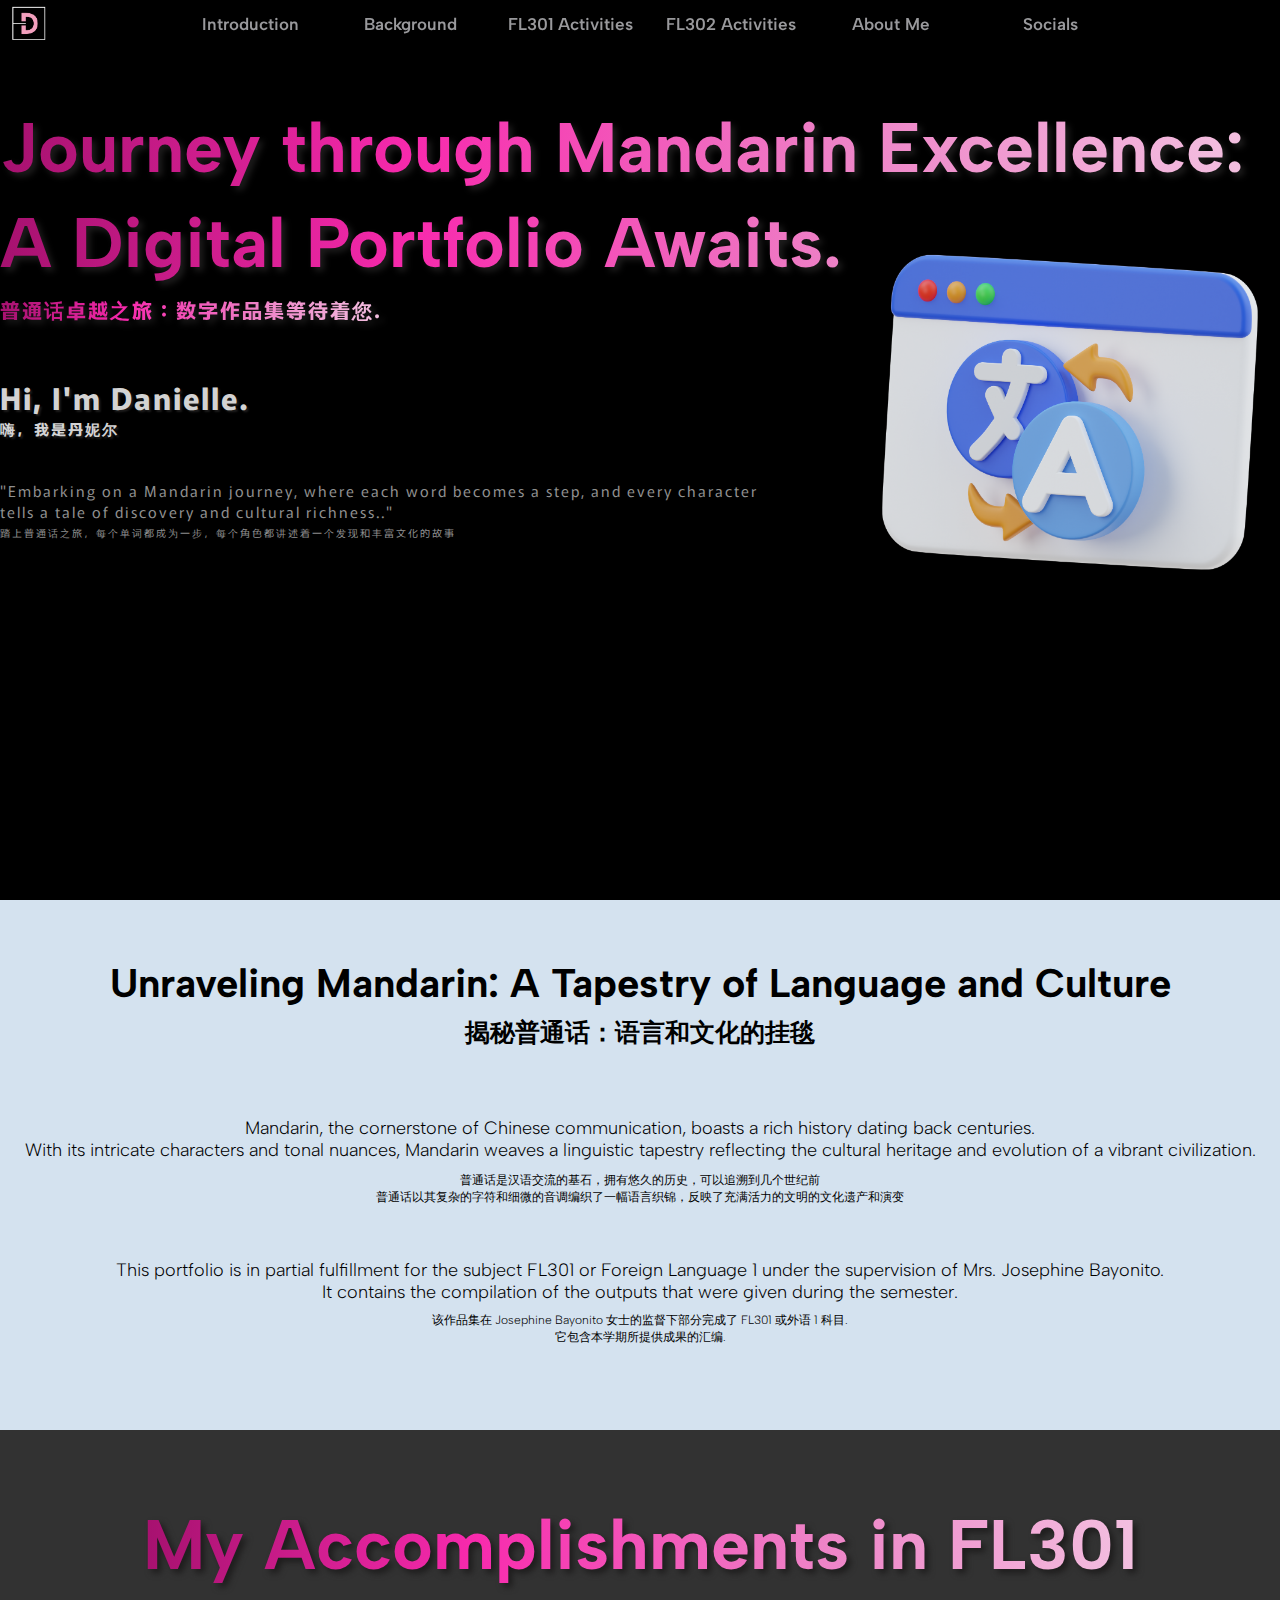
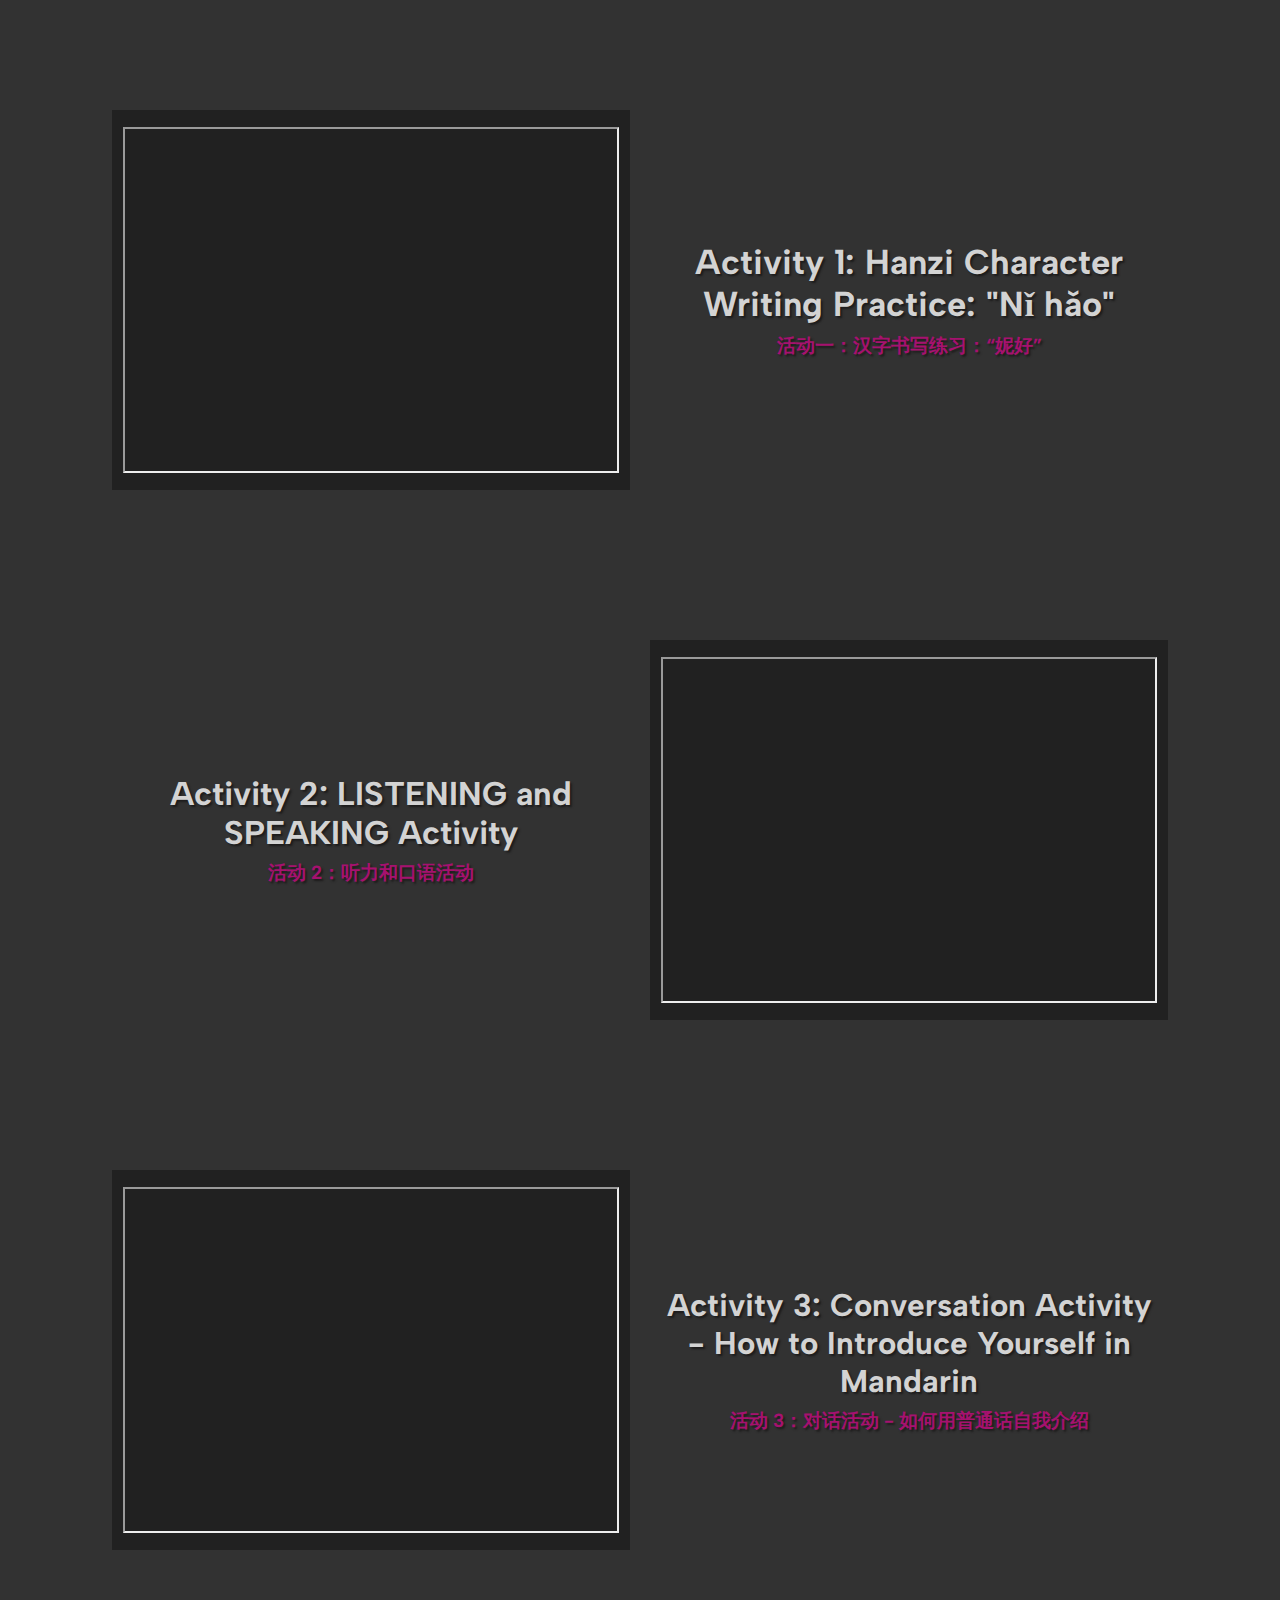
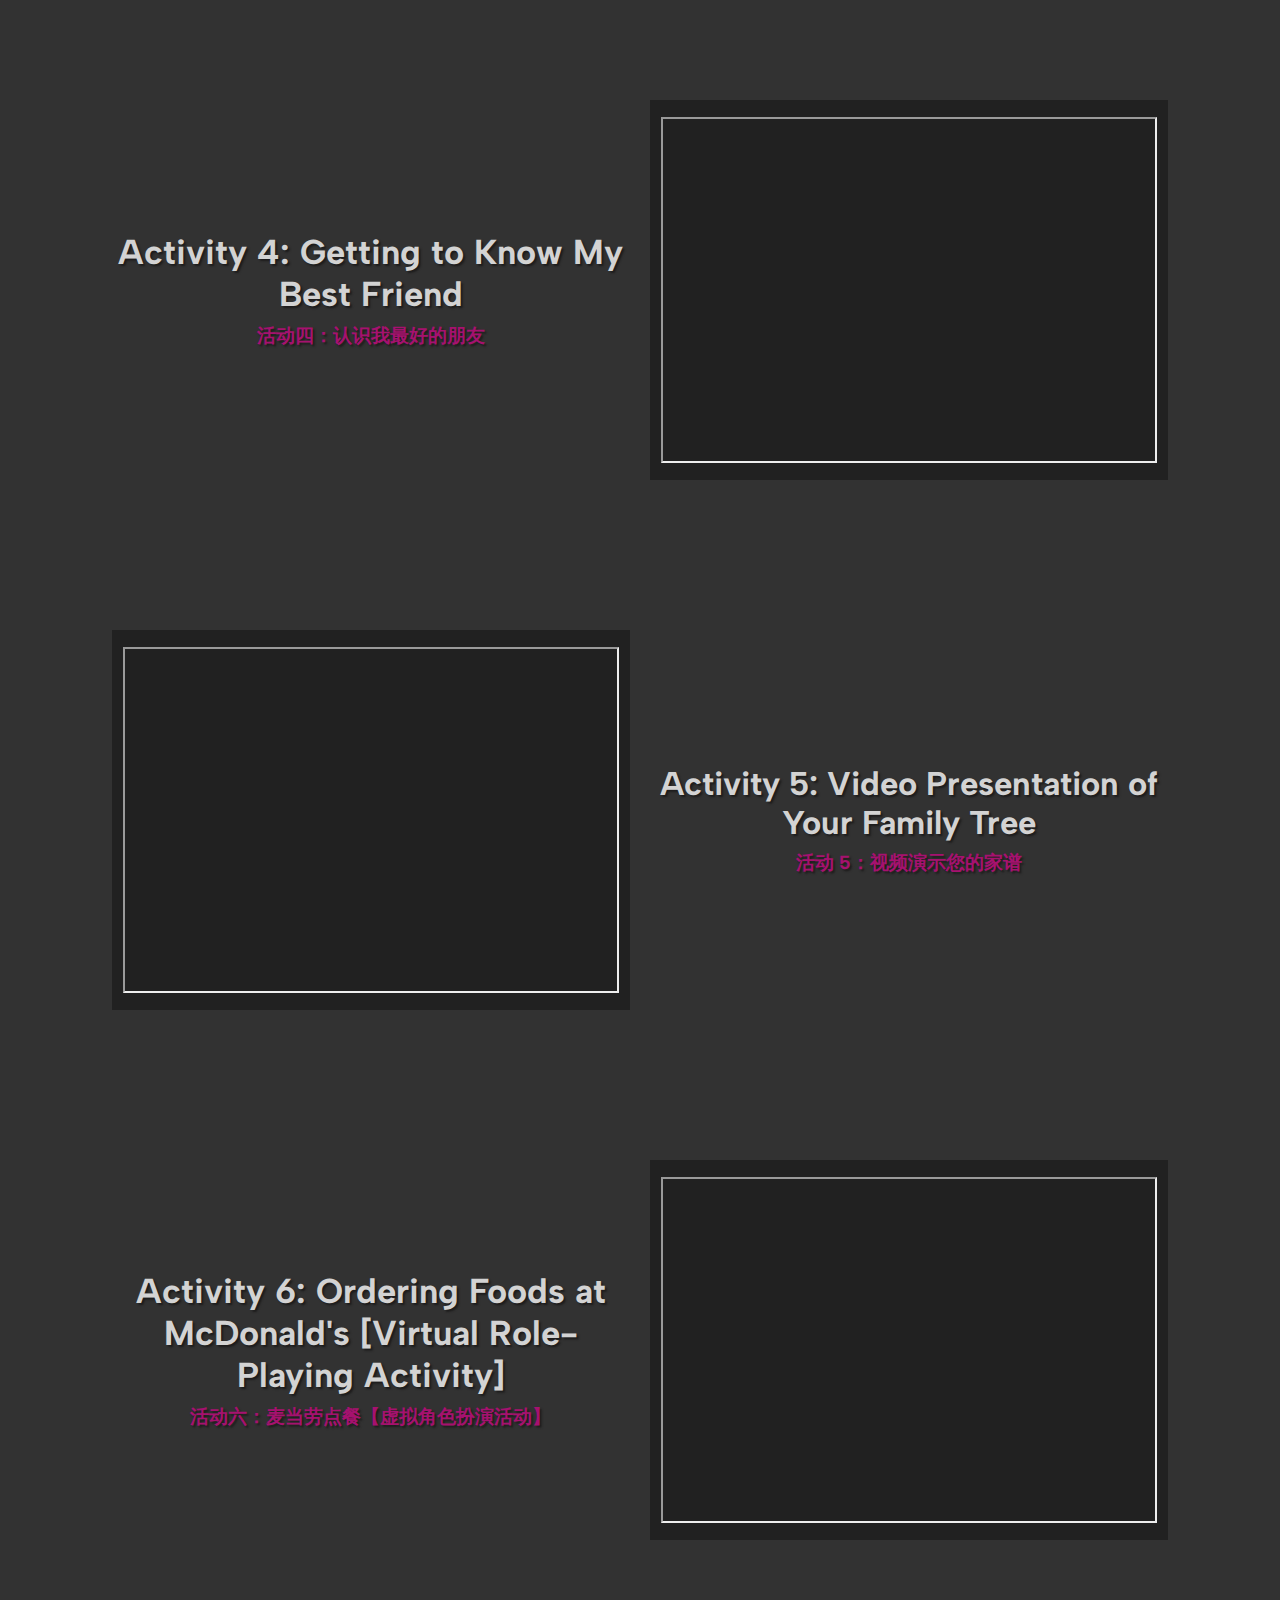
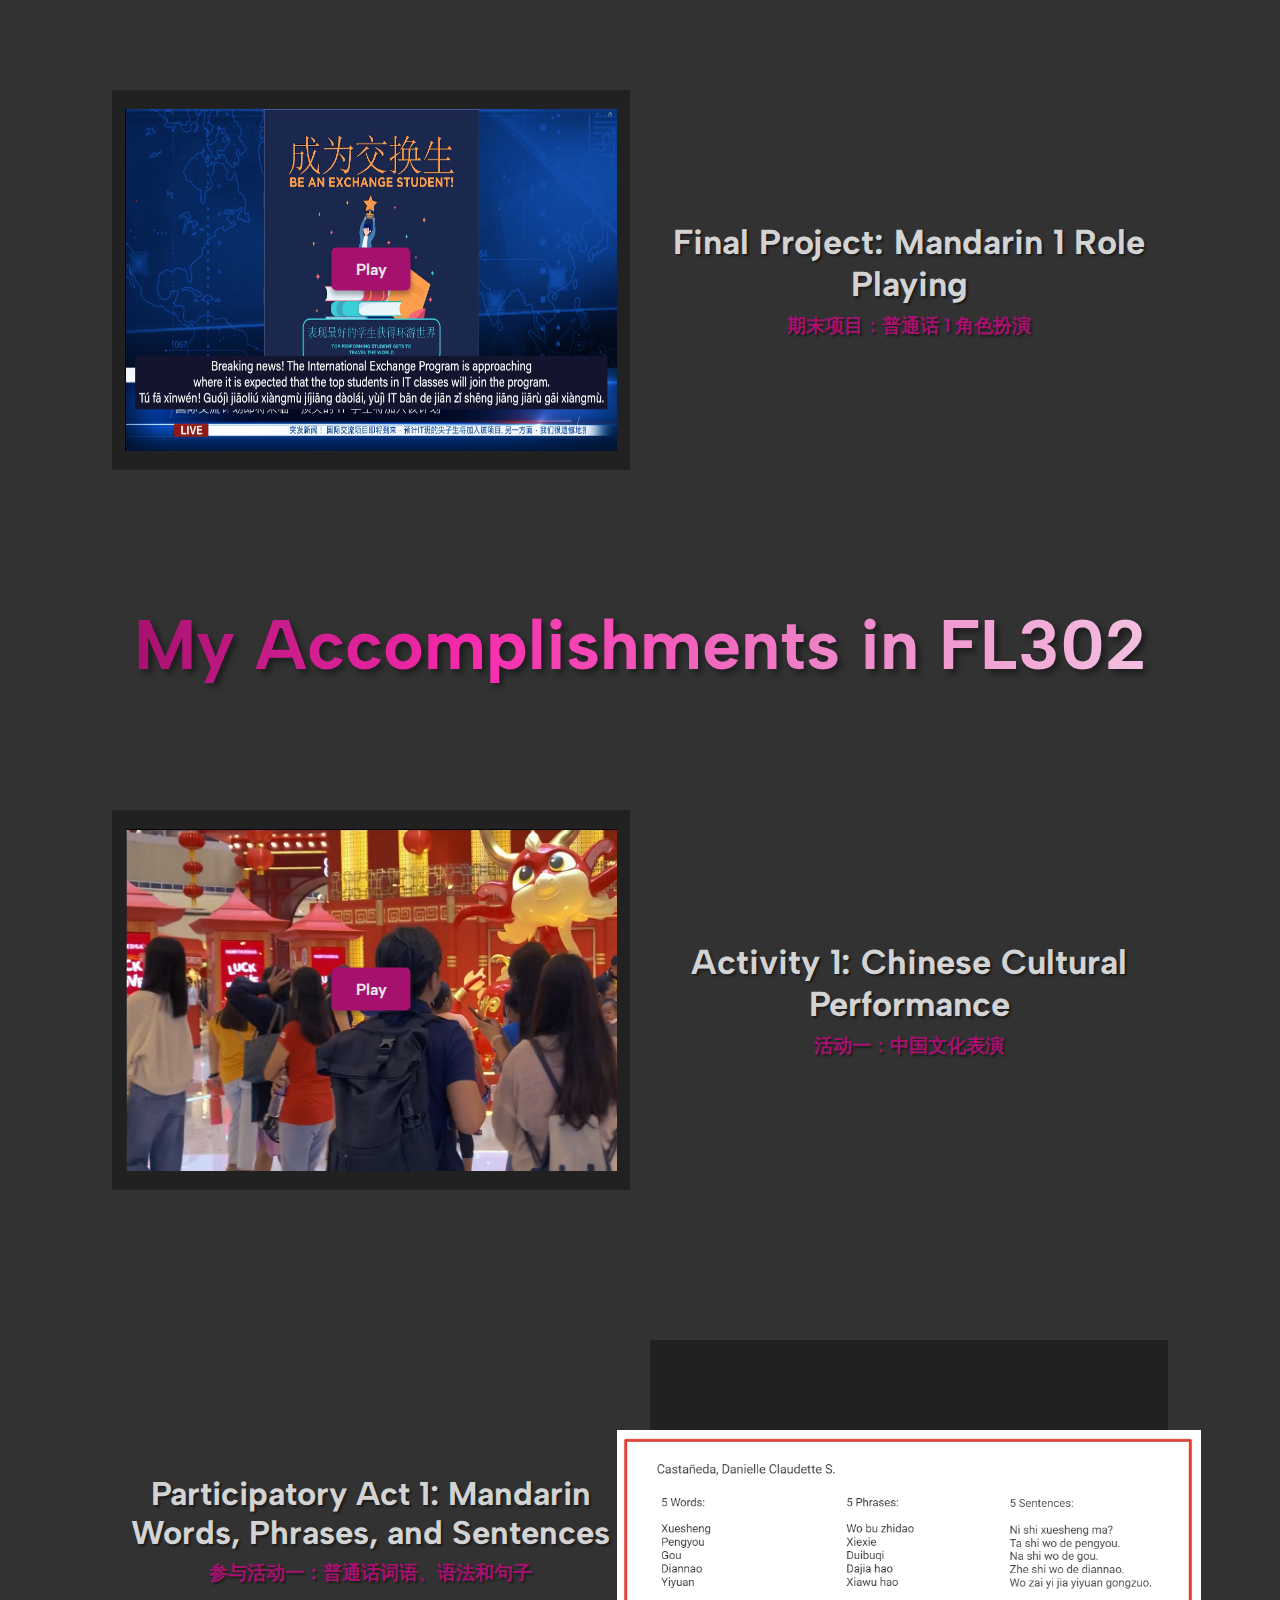
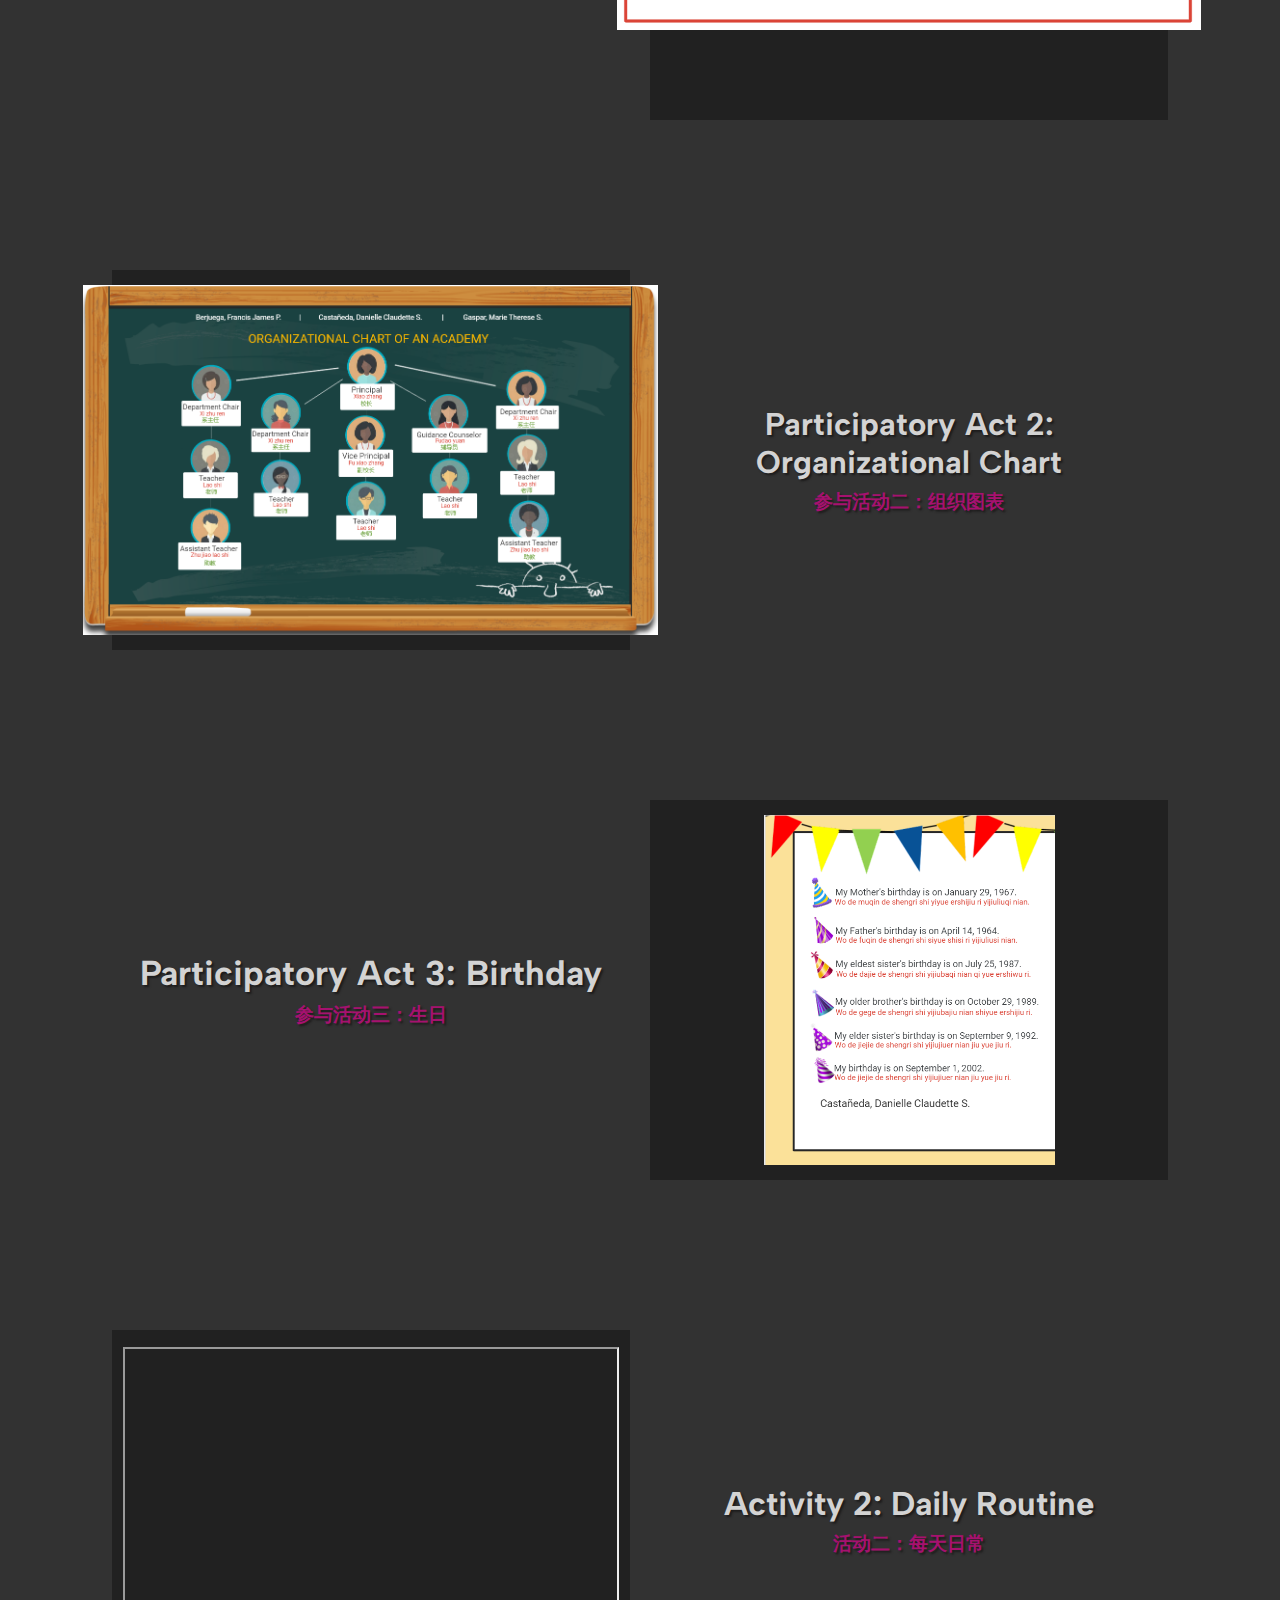
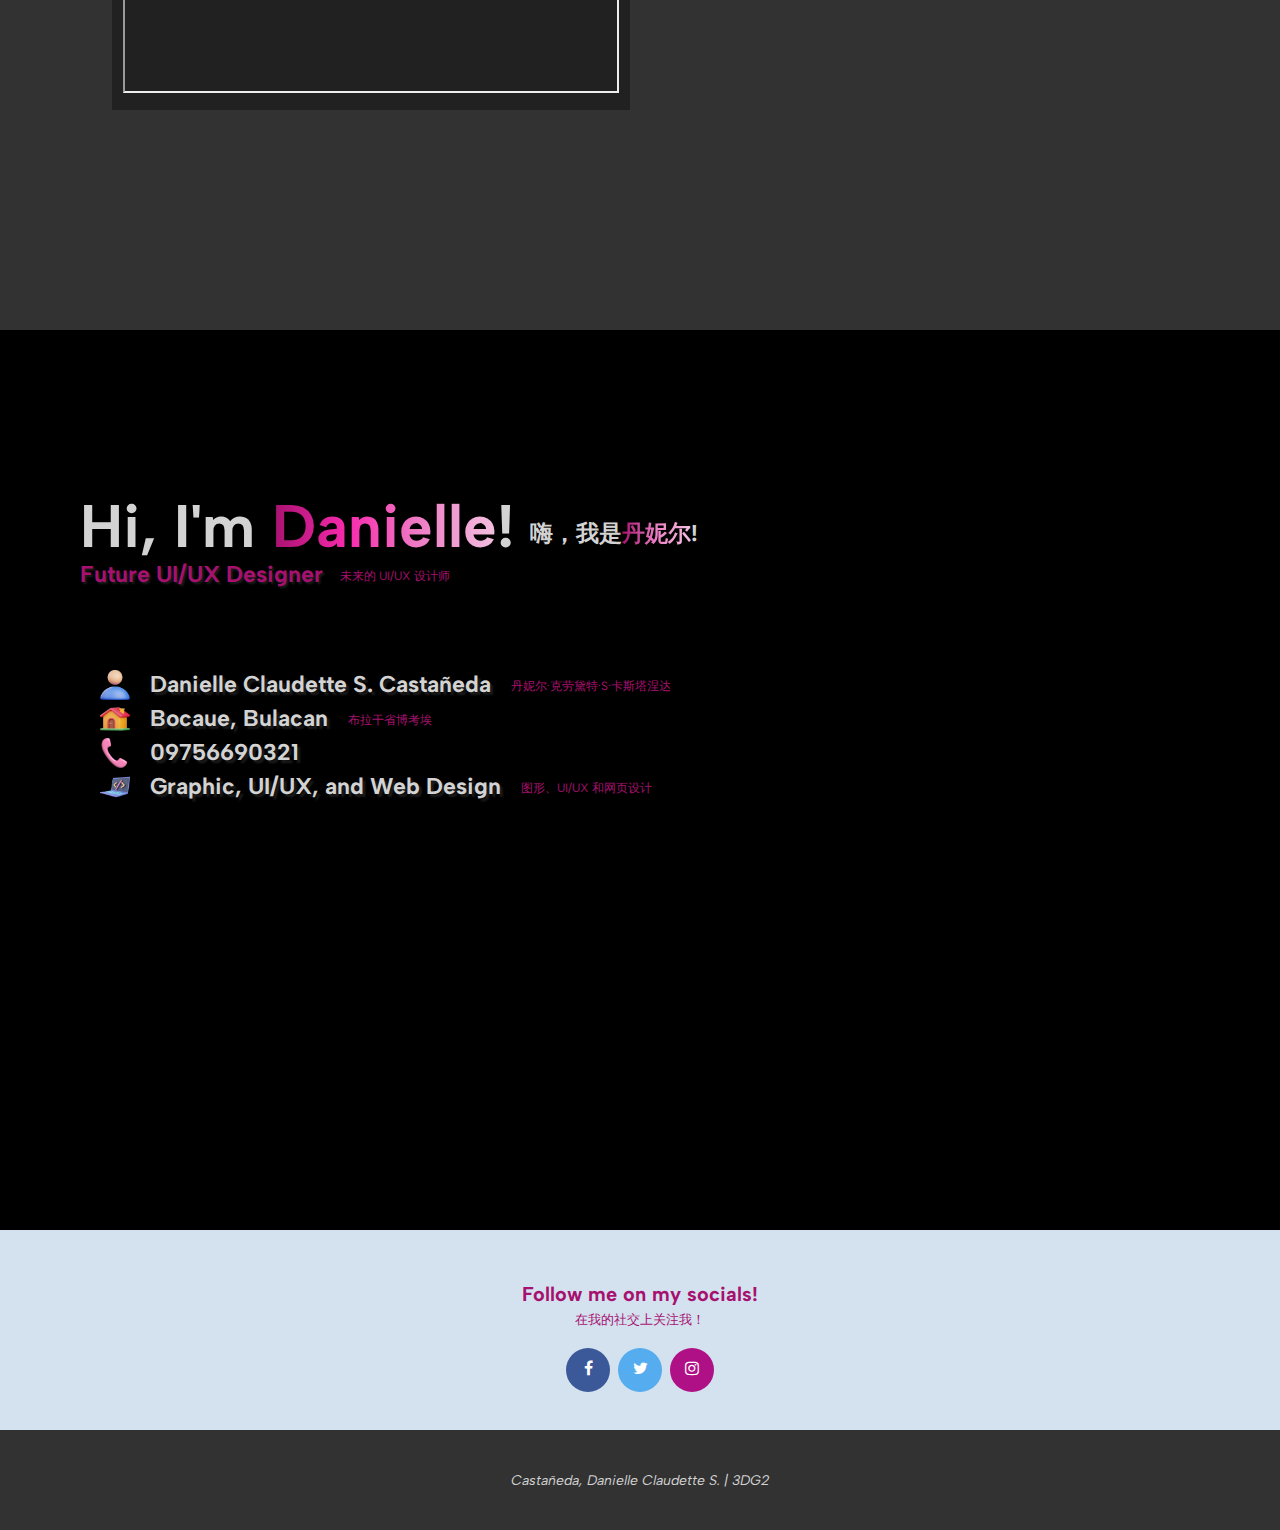
==== index.html @ 0a6d0e20 "index.html" ====
<!DOCTYPE html>
<html lang="en">

<head>
    <meta charset="UTF-8">
    <meta name="viewport" content="width=device-width, initial-scale=1.0">
    <title>My Mandarin Journey</title>
    <link rel="stylesheet" type="text/css" href="./CSS/FL_Styles.css">
    <link rel="icon" href="/Assets/favicon1.png" type="image/png">
    <link rel="preconnect" href="https://fonts.googleapis.com">
    <link rel="preconnect" href="https://fonts.gstatic.com" crossorigin>
    <link href="https://fonts.googleapis.com/css2?family=Albert+Sans:wght@600&family=Lato:wght@700&display=swap" rel="stylesheet">
    <link rel="preconnect" href="https://fonts.googleapis.com">
    <link rel="preconnect" href="https://fonts.gstatic.com" crossorigin>
    <link href="https://fonts.googleapis.com/css2?family=Albert+Sans:wght@600&family=Lato:wght@700&family=Murecho&display=swap" rel="stylesheet">
    <link rel="preconnect" href="https://fonts.googleapis.com">
    <link rel="preconnect" href="https://fonts.gstatic.com" crossorigin>
    <link href="https://fonts.googleapis.com/css2?family=Albert+Sans:wght@300&family=Inter:wght@500&family=Playfair+Display&display=swap" rel="stylesheet">
    <link rel="stylesheet" href="https://cdnjs.cloudflare.com/ajax/libs/font-awesome/4.7.0/css/font-awesome.min.css">
</head>

<body>

    <section id ="home">   
        <div class = "HomeContainer">        

            <div class = "navbar">
                <ul>
                    <li><img src="/Assets/weblogo.png" id = "WebLogo"></li>
                    <li><a href ="#home">Introduction</a></li>
                    <li><a href ="#background">Background</a></li>
                    <li><a href ="#portfolio">FL301 Activities</a></li>
                    <li><a href ="#portfolio2">FL302 Activities</a></li>
                    <li><a href="#about">About Me</a></li>
                    <li><a href="#socials">Socials</a></li>
                </ul>
            </div>

            <div class = "Containsinner1">
                <div class = "innerContainer1">
                    <h1>Journey through Mandarin Excellence: <br>
                        A Digital Portfolio Awaits.</h1>

                    <h2 class="mandarintitle">普通话卓越之旅：数字作品集等待着您.</h2>
        
                    <h2 class="Hi">Hi, I'm Danielle.</h2>

                    <h2 class="mandarindanielle">嗨，我是丹妮尔</h2>
        
                    <p class="statement">"Embarking on a Mandarin journey, where each word becomes a step, and every character <br>
                        tells a tale of discovery and cultural richness.."</p>

                    <p class="mandarinstatement">踏上普通话之旅，每个单词都成为一步，每个角色都讲述着一个发现和丰富文化的故事</p>
                        
                    <img src="/Assets/FL-Icon.png" id = "FLIcon">       
                </div>
            </div>
       
        </div>
    </section>
    
    <section id ="background">
        <div class = "BackgroundContainer">
   
            <h2>Unraveling Mandarin: A Tapestry of Language and Culture</h2>
    
            <h3>揭秘普通话：语言和文化的挂毯</h3>
    
            <p id="english1">Mandarin, the cornerstone of Chinese communication, boasts a rich history dating back centuries. <br>
            With its intricate characters and tonal nuances, Mandarin weaves a linguistic tapestry reflecting the cultural heritage and evolution of a vibrant civilization.</p>
           
            <p id="mandarin1">普通话是汉语交流的基石，拥有悠久的历史，可以追溯到几个世纪前 <br>
                普通话以其复杂的字符和细微的音调编织了一幅语言织锦，反映了充满活力的文明的文化遗产和演变</p>
            
            <p id="english2">This portfolio is in partial fulfillment for the subject FL301 or Foreign Language 1 under the supervision of Mrs. Josephine Bayonito.
                        <br> It contains the compilation of the outputs that were given during the semester.</p>
            
            <p id="mandarin2">该作品集在 Josephine Bayonito 女士的监督下部分完成了 FL301 或外语 1 科目.
                         <br> 它包含本学期所提供成果的汇编.</p>
        </div>

    </section>
    
    <section id = "portfolio">
        <div class = "PortfolioContainer">
    
            <div class = "titleContainer">
                <h1>My Accomplishments in FL301</h1>
            </div>

            <div class = "actContainer">
                <div class = "content firstAct">
                    <div class = "vid firstVid">
                        <iframe src="https://drive.google.com/file/d/1qWgx6vzqp8WlT4_o17jbGRP-IEuSZe-R/preview" width="640" height="480" allow="autoplay"></iframe>
                    </div>
    
                    <div class = "Def firstDef">
                        <div>
                            <h2>Activity 1: Hanzi Character Writing Practice: "Nǐ hǎo"</h2>
                            <h3>活动一：汉字书写练习：“妮好”</h3>
                        </div>
    
                    </div>
                </div>
   
                <div class = "content secondAct reverse">
                    <div class = "vid secondAudio">
                        <iframe src="https://drive.google.com/file/d/1OfLP6oNQTNh5hZx5i2jSlkM3pAsxmzY9/preview" width="640" height="480" allow="autoplay"></iframe>
                    </div>
    
                    <div class = "Def secondDef">
                        <div>
                            <h2>Activity 2: LISTENING and SPEAKING Activity</h2>
                            <h3>活动 2：听力和口语活动</h3>
                        </div>
                    </div>
                </div>
          
                <div class = "content thirdAct">
                    <div class = "vid thirdVid">
                            <iframe src="https://drive.google.com/file/d/1VvzDM2ZilTBto9ZIHpFlEZ9xjwggVWKR/preview" width="640" height="480" allow="autoplay"></iframe>
                    </div>
    
                    <div class = "Def thirdDef">
                        <div>
                            <h2>Activity 3: Conversation Activity - How to Introduce Yourself in Mandarin</h2>
                            <h3>活动 3：对话活动 - 如何用普通话自我介绍</h3>
                        </div>
                    </div>
                </div>
      
                <div class = "content fourthAct reverse">
                    <div class = "vid fourthVid">
                        <iframe src="https://drive.google.com/file/d/1uSl5Eiv2_Ps5HxSA1n6s61Cztkf7nWMn/preview" width="640" height="480" allow="autoplay"></iframe>
                    </div>
    
                    <div class = "Def fourthDef">
                        <div>
                            <h2>Activity 4: Getting to Know My Best Friend</h2>
                            <h3>活动四：认识我最好的朋友</h3>
                        </div>
                    </div>
                </div>

                <div class = "content fifthAct">
                    <div class = "vid fifthVid">
                        <iframe src="https://drive.google.com/file/d/1Y5T1g72C5ScN6Q3xDbR4I2H5tWgXOIAw/preview" width="640" height="480" allow="autoplay"></iframe>
                    </div>
    
                    <div class = "Def fifthDef">
                        <div>
                            <h2>Activity 5: Video Presentation of Your Family Tree</h2>
                            <h3>活动 5：视频演示您的家谱</h3>
                        </div>
                    </div>
                </div>

                <div class = "content sixAct reverse">
                    <div class = "vid sixVid">
                        <iframe src="https://drive.google.com/file/d/1qjQZknR2hIfEm3Tx5EmsR37tsJ6NFh-f/preview" width="640" height="480" allow="autoplay"></iframe>
                    </div>
    
                    <div class = "Def sixthDef">
                        <div>
                            <h2>Activity 6: Ordering Foods at McDonald's [Virtual Role-Playing Activity]</h2>
                            <h3>活动六：麦当劳点餐【虚拟角色扮演活动】</h3>
                        </div>
                    </div>
                </div>  
                
                <div class = "content project">
                    <div class = "projectVid">

                        <div class="flexcontainer">
                            <img src="/Assets/thumbnail.png" id = "thumbnail"> 
                        </div>

                        <div class="buttoncontainer">
                            <a href = "script.html" target = "_blank">Play</a>
                        </div>      
                    </div>
    
                    <div class = "Def projectDef">
                        <div>
                            <h2>Final Project: Mandarin 1 Role Playing</h2>
                            <h3>期末项目：普通话 1 角色扮演</h3>
                        </div>
                    </div>
                </div>


            </div>
        </div>
    
    </section>

    <section id = "portfolio2">
        <div class = "PortfolioContainer PortfolioContainercopy">
    
            <div class = "titleContainer">
                <h1>My Accomplishments in FL302</h1>
            </div>

            <div class = "actContainer">
                  
                <div class = "content project copy">
                    <div class = "projectVid">

                        <div class="flexcontainer">
                            <img src="/Assets/thumbnail2.png" id = "thumbnail"> 
                        </div>

                        <div class="buttoncontainer">
                            <a href = "chinese.html" target = "_blank">Play</a>
                        </div>      
                    </div>
    
                    <div class = "Def projectDef">
                        <div>
                            <h2>Activity 1: Chinese Cultural Performance</h2>
                            <h3>活动一：中国文化表演</h3>
                        </div>
                    </div>
                </div>

                <div class = "content secondAct reverse">
                    <div class = "vid secondAudio">
                        <img src="/Assets/vocab.png" height="200">
                    </div>
    
                    <div class = "Def secondDef">
                        <div>
                            <h2>Participatory Act 1: Mandarin Words, Phrases, and Sentences</h2>
                            <h3>参与活动一：普通话词语、语法和句子</h3>
                        </div>
                    </div>
                </div>

                <div class = "content thirdAct">
                    <div class = "vid thirdAct">
                        <img src="/Assets/orgchart.png" height="350">
                    </div>
    
                    <div class = "Def thirdDef">
                        <div>
                            <h2>Participatory Act 2: Organizational Chart</h2>
                            <h3>参与活动二：组织图表</h3>
                        </div>
                    </div>
                </div>

                <div class = "content fourthAct reverse">
                    <div class = "vid thirdAct">
                        <img src="/Assets/bday.png" height="350">
                    </div>
    
                    <div class = "Def fourthDef">
                        <div>
                            <h2>Participatory Act 3: Birthday</h2>
                            <h3>参与活动三：生日</h3>
                        </div>
                    </div>
                </div>

                <div class = "content fifthAct">
                    <div class = "vid thirdAct">
                        <iframe src="https://drive.google.com/file/d/1KczboAZbo0IlZmOhmO-zwP3wSD8s8rbk/preview" width="640" height="480" allow="autoplay"></iframe>
                    </div>
    
                    <div class = "Def fifthDef">
                        <div>
                            <h2>Activity 2: Daily Routine</h2>
                            <h3>活动二：每天日常</h3>
                        </div>
                    </div>
                </div>


            </div>
        </div>
    
    </section>





    
    <section id = "about">
        <div class = "AboutContainer">

            <h2 class = "englishdan">Hi, I'm <span>Danielle</span>!</h2>
            <h3 class = "englishUI">Future UI/UX Designer</h3>

            <h3 class = "mandarindan">嗨，我是<span>丹妮尔</span>!</h3>
            <p class = "mandarinUI">未来的 UI/UX 设计师</p>


            <div class = "ContainerInfo">
                <div class = "Info personInfo">
                    <div>
                        <img src="/Assets/person.png" id = "person">
                    </div>
                    
                    <h3 class = "personEnglish">Danielle Claudette S. Castañeda</h3>
                    <p class = "personMandarin">丹妮尔·克劳黛特·S·卡斯塔涅达</p>
                </div>

                <div class = "Info houseInfo">
                    <div>
                        <img src="/Assets/house.png" id = "house">
                    </div>
                    
                    <h3 class = "houseEnglish">Bocaue, Bulacan</h3>
                    <p class = "houseMandarin">布拉干省博考埃</p>
                </div>
                
                <div class = "Info contactInfo">
                    <div>
                        <img src="/Assets/contact.png" id = "contact">
                    </div>
                    
                    <h3 class = "contactEnglish">09756690321</h3>
                </div>

                <div class = "Info hobbyInfo">
                    <div>
                        <img src="/Assets/hobby.png" id = "hobby">
                    </div>
                    
                    <h3 class = "hobbyEnglish">Graphic, UI/UX, and Web Design</h3>
                    <p class = "hobbyMandarin">图形、UI/UX 和网页设计</p>
                </div>

            </div>
            
        </div>
    </section>

    <section id = "socials">
        <div class = "SocialsContainer">

            <div class="text">
                <h3>Follow me on my socials!</h3>
                <p>在我的社交上关注我！</p>
            </div>
           
            <div class="logos">
                <a href="https://www.facebook.com/detdetcsc/" target="_blank" class="fa fa-facebook"></a>
                <a href="https://twitter.com/_kloo" target="_blank" class="fa fa-twitter"></a>
                <a href="https://www.instagram.com/danielleeea_/" target="_blank" class="fa fa-instagram"></a>
            </div>
        </div>
    </section>

    <footer>
        <p>Castañeda, Danielle Claudette S. | 3DG2</p>
    </footer>

</body>

</html>
---- CSS/FL_Styles.css ----
html, body{
    margin: 0;
    padding: 0;
    background-color: black;
    scroll-behavior: smooth;
}

#favicon{
    width: 48px;
    height: 48px;
}

.HomeContainer{
    background-color: black;
    height: 100vh;
    margin: 0;
    padding: 0;
    background-image: url('/Assets/gradient.png');
    background-size: cover;
    background-position: center;
}

.navbar{
    position:absolute;
    z-index: 1;
    position: fixed;
    box-shadow: 0px 2px 5px #0000004d;
    width: 100%;
    margin:0;
    padding: 0;
}

.navbar ul{
    display: flex;
    justify-content: center;
    list-style-type: none;
    margin: 0;
    padding: 0;
    text-align: center;
    align-items: center;
    font-size: 17px;
    overflow: hidden;
    margin-right: 139px;
    font-weight: 600;
}

.navbar li{
    justify-content: center;
    font-family: 'Albert Sans';
    width: 160px;
}

.navbar a{
    display: block;
    color: #99999c;
    text-align: center;
    padding: 14px 15px;
    text-decoration: none;
}

#WebLogo{
    position: absolute;
    left:0;
    width: 60px;
    margin-top:-31px;
}

.navbar a:hover {
    color: #f29fbd;
}

.Containsinner1{
    display: flex;
    width: 100%;
    justify-content: center;
}

.innerContainer1{
    position: absolute;
    height: 578px;
    width: 1390px;
    margin-top: 85px;
}

#FLIcon{
    position: absolute;
    height: 470px;
    margin-left: 890px;
    margin-top: -360px;
}

.innerContainer1 h1{
    position: absolute;
    font-size: 70px;
    font-family: 'Albert Sans';  
    background: linear-gradient(to right, #a6116f, #f82aad, #ee80c6, #f3c0e0);
    background-clip: text;
    -webkit-background-clip: text; 
    -webkit-text-fill-color: transparent;
    color: #ffd0ee;
    filter: drop-shadow(4px 4px 3px #1d1c1c);
    margin-left: 55px;
    margin-top: 15px;
    line-height: 95px; 
}

.mandarintitle{
    position: absolute;
    color: lightgray;
    font-size: 20px;
    font-family: 'Murecho';
    margin-top: 210px;
    margin-left: 55px;
    letter-spacing: 2px;
    background: linear-gradient(to right, #a6116f, #f82aad, #ee80c6, #f3c0e0);
    background-clip: text;
    -webkit-background-clip: text; 
    -webkit-text-fill-color: transparent;
    color: #ffd0ee;
    filter: drop-shadow(4px 4px 3px #1d1c1c);
}

.Hi{
    position: absolute;
    color: lightgray;
    font-size: 30px;
    font-family: 'Murecho';
    margin-top: 290px;
    margin-left: 55px;
    letter-spacing: 2px;
    text-shadow: 2px 2px 2px #1d1c1c;
}

.mandarindanielle{
    position: absolute;
    color: lightgray;
    font-size: 15px;
    font-family: 'Murecho';
    margin-top: 333px;
    margin-left: 55px;
    letter-spacing: 2px;
    text-shadow: 2px 2px 2px #1d1c1c;
}

.statement{
    position: relative;
    color: rgb(144, 144, 144);
    font-size: 15px;
    font-family: 'Murecho';
    margin-top: 395px;
    margin-left: 55px;
    letter-spacing: 2px;
}

.mandarinstatement{
    position: absolute;
    color: rgb(144, 144, 144);
    font-size: 10px;
    font-family: 'Murecho';
    margin-top: -12px;
    margin-left: 55px;
    letter-spacing: 2px;
}

.BackgroundContainer{
    display: flex;
    justify-content: center;
    align-items: center;
    background-color: #d4e2ef;
    height: 530px;
    margin: 0;
    padding: 0;
    text-align: center;
}

.BackgroundContainer h2{
    position: absolute;
    color: black;
    font-size: 40px;
    font-family: 'Albert Sans';
    margin-top: -330px;
    letter-spacing: 2px;
    letter-spacing: 0px;
}

.BackgroundContainer h3{
    position: absolute;
    color: black;
    font-size: 25px;
    font-family: 'Albert Sans';
    margin-top: -240px;
    letter-spacing: 2px;
    letter-spacing: 0px;
}

#english1{
    position: absolute;
    color: black;
    font-family: 'Albert Sans';
    font-size: 18px;
    font-weight: 300;
    margin-top: -35px;
    letter-spacing: 2px;
    letter-spacing: 0px;
}

#mandarin1{
    position: absolute;
    color: black;
    font-family: 'Albert Sans';
    font-size: 12px;
    font-weight: 300;
    margin-top: 60px;
    letter-spacing: 2px;
    letter-spacing: 0px;
}

#english2{
    position: absolute;
    color: black;
    font-family: 'Albert Sans';
    font-size: 18px;
    font-weight: 300;
    margin-top: 250px;
    letter-spacing: 2px;
    letter-spacing: 0px;
}

#mandarin2{
    position: absolute;
    color: black;
    font-family: 'Albert Sans';
    font-size: 12px;
    font-weight: 300;
    margin-top: 340px;
    letter-spacing: 2px;
    letter-spacing: 0px;
}

.PortfolioContainer{
    display: flex;
    flex-direction: column;
    background-color: #323232;
    height: 3900px;
    margin: 0;
    padding: 0;
    top: 0;
}

.titleContainer{
    display: flex;
    justify-content: center;
    width: 100%;
    height: 250px;
    margin-top: 20px;
}

.titleContainer h1{
    font-size: 70px;
    font-family: 'Albert Sans';  
    background: linear-gradient(to right, #a6116f, #f82aad, #ee80c6, #f3c0e0);
    background-clip: text;
    -webkit-background-clip: text; 
    -webkit-text-fill-color: transparent;
    color: #ffd0ee;
    filter: drop-shadow(4px 4px 3px #1d1c1c);
    line-height: 95px; 
}

.PortfolioContainercopy{
    height: 3000px;
}

.actContainer{
    display: flex;
    flex-direction: column;
    align-items: center;
}

.content{
    display: flex;
    justify-content: center;
    align-items: center;
    width: 90%;
    height: 400px;
    gap: 20px;
    margin-top:130px;
}

.reverse{
    flex-direction: row-reverse;
}

.firstAct{
    margin:0;
}

.vid{
    display: flex;
    justify-content: center;
    align-items: center;
    height: 95%;
    width: 45%;
    background-color: #212121;
}

.vid iframe{
    height: 90%;
    width: 95%;
}


.Def{
    display: flex;
    justify-content: center;
    align-items: center;
    width: 45%;
    height: 95%;
}

.Def div>*{
    margin: 4px;
}

.secAudio{
    margin-top: -270px;
}

.PortfolioContainer section{
    display: flex;
    flex-direction: column;
    justify-content: center;
    align-items: center;
    height: 100vh;
    width: 100%;
}

.firstDef{
    color: lightgray;
    font-size: 23px;
    font-family: 'Albert Sans';
    letter-spacing: 2px;
    letter-spacing: 0px;
    text-shadow: 2px 2px 2px #1d1c1c;
}

.firstDef div{
    display: flex;
    flex-direction: column;
    justify-content: center;
    align-items: center;
}

.firstDef div h2{
    text-align: center;
}

.firstDef div h3{
    font-size: 19px;
    color: #a6116f;
}

.secondDef{
    color: lightgray;
    font-size: 22px;
    font-family: 'Albert Sans';
    letter-spacing: 2px;
    letter-spacing: 0px;
    text-shadow: 2px 2px 2px #1d1c1c;
}

.secondDef div{
    display: flex;
    flex-direction: column;
    justify-content: center;
    align-items: center;
}

.secondDef div h2{
    text-align: center;
}

.secondDef div h3{
    font-size: 19px;
    color: #a6116f;
}

.thirdDef{
    color: lightgray;
    font-size: 21px;
    font-family: 'Albert Sans';
    letter-spacing: 2px;
    letter-spacing: 0px;
    text-shadow: 2px 2px 2px #1d1c1c;
}

.thirdDef div{
    display: flex;
    flex-direction: column;
    justify-content: center;
    align-items: center;
}

.thirdDef div h2{
    text-align: center;
}

.thirdDef div h3{
    font-size: 19px;
    color: #a6116f;
}

.fourthDef{
    color: lightgray;
    font-size: 23px;
    font-family: 'Albert Sans';
    letter-spacing: 2px;
    letter-spacing: 0px;
    text-shadow: 2px 2px 2px #1d1c1c;
}

.fourthDef div{
    display: flex;
    flex-direction: column;
    justify-content: center;
    align-items: center;
}

.fourthDef div h2{
    text-align: center;
}

.fourthDef div h3{
    font-size: 19px;
    color: #a6116f;
}

.fifthDef{
    color: lightgray;
    font-size: 22px;
    font-family: 'Albert Sans';
    letter-spacing: 2px;
    letter-spacing: 0px;
    text-shadow: 2px 2px 2px #1d1c1c;
}

.fifthDef div{
    display: flex;
    flex-direction: column;
    justify-content: center;
    align-items: center;
}

.fifthDef div h2{
    text-align: center;
}

.fifthDef div h3{
    font-size: 19px;
    color: #a6116f;
}

.sixthDef{
    color: lightgray;
    font-size: 23px;
    font-family: 'Albert Sans';
    letter-spacing: 2px;
    letter-spacing: 0px;
    text-shadow: 2px 2px 2px #1d1c1c;
}

.sixthDef div{
    display: flex;
    flex-direction: column;
    justify-content: center;
    align-items: center;
}

.sixthDef div h2{
    text-align: center;
}

.sixthDef div h3{
    font-size: 19px;
    color: #a6116f;
}

.projectDef{
    color: lightgray;
    font-size: 23px;
    font-family: 'Albert Sans';
    letter-spacing: 2px;
    letter-spacing: 0px;
    text-shadow: 2px 2px 2px #1d1c1c;
}

.projectDef div{
    display: flex;
    flex-direction: column;
    justify-content: center;
    align-items: center;
}

.projectDef div h2{
    text-align: center;
}

.projectDef div h3{
    font-size: 19px;
    color: #a6116f;
}

.projectVid{
    position: relative;
    height: 95%;
    width: 45%;
    background-color: #212121;
}

.flexcontainer{
    display: flex;
    justify-content: center;
    align-items: center;
    flex-direction: column;
    justify-content: center;
    align-items: center;
    height: 100%;
}

#thumbnail{
    height: 90%;
    width: 95%;
}

.buttoncontainer{
    display: grid;
    place-items: center;
    margin-left: 40px;
    margin-top: 10px;
    position: absolute;
    width: 100%;
    height: 100%;
    top: 0;
    left: 0;
  }

.projectVid a{
    transform: translate(-50%, -50%);
    -ms-transform: translate(-50%, -50%);
    background-color: #a6116f;
    color: #e7e7e7;
    font-weight: bold;
    font-size: 16px;
    font-family: 'Albert Sans';
    text-decoration: none;
    padding: 12px 24px;
    border: none;
    cursor: pointer;
    border-radius: 5px;
    text-align: center;
    box-shadow: 0px 4px 5px #0000004d;
  }
  
 .projectVid a:hover {
    background-color: #e7e7e7;
    color: black;
  }

.AboutContainer{
    background-color: black;
    height: 100vh;
    margin: 0;
    padding: 0;
    background-image: url('/Assets/aboutbg.png');
    background-size: cover;
    background-position: center;
}

.englishdan{
    position: absolute;
    color: lightgray;
    font-size: 60px;
    font-family: 'Albert Sans';
    margin-top: 160px;
    margin-left: 80px;
    letter-spacing: 2px;
    letter-spacing: 0px;
}

.AboutContainer span{  
    background: linear-gradient(to right, #a6116f, #f82aad, #ee80c6, #f3c0e0);
    background-clip: text;
    -webkit-background-clip: text; 
    -webkit-text-fill-color: transparent;
    color: #ffd0ee; 
}

.englishUI{
    position: absolute;
    color: #a6116f;
    font-size: 23px;
    font-family: 'Albert Sans';
    margin-top: 230px;
    margin-left: 80px;
    letter-spacing: 2px;
    letter-spacing: 0px;
    text-shadow: 2px 2px 2px #1d1c1c;
}

.mandarindan{
    position: absolute;
    color: lightgray;
    font-size: 23px;
    font-family: 'Albert Sans';
    margin-top: 188px;
    margin-left: 530px;
    letter-spacing: 2px;
    letter-spacing: 0px;
}

.mandarinUI{
    position: absolute;
    color: #a6116f;
    font-size: 12px;
    font-family: 'Albert Sans';
    margin-top: 238px;
    margin-left: 340px;
    letter-spacing: 2px;
    letter-spacing: 0px;
}

.mandarindan span{  
    background: linear-gradient(to right, #a6116f, #ee80c6, #f3c0e0);
    background-clip: text;
    -webkit-background-clip: text; 
    -webkit-text-fill-color: transparent;
    color: #ffd0ee; 
}

.ContainerInfo{
    position: absolute;
    margin-top: 340px;
    margin-left: 100px;
}

.Info{
    display: flex;
    gap: 20px;
}

#person{
    width: 30px;
}

#house{
    width: 30px;
}

#contact{
    width: 30px;
}

#hobby{
    width: 30px;
}

.personEnglish{
    position: relative;
    color: lightgray;
    font-size: 23px;
    font-family: 'Albert Sans';
    letter-spacing: 2px;
    letter-spacing: 0px;
    margin: 0;
    text-shadow: 3px 3px 2px #1d1c1c;
}

.houseEnglish{
    position: relative;
    color: lightgray;
    font-size: 23px;
    font-family: 'Albert Sans';
    letter-spacing: 2px;
    letter-spacing: 0px;
    margin: 0;
    text-shadow: 3px 3px 2px #1d1c1c;
}

.contactEnglish{
    position: relative;
    color: lightgray;
    font-size: 23px;
    font-family: 'Albert Sans';
    letter-spacing: 2px;
    letter-spacing: 0px;
    margin: 0;
    text-shadow: 3px 3px 2px #1d1c1c;
}

.hobbyEnglish{
    position: relative;
    color: lightgray;
    font-size: 23px;
    font-family: 'Albert Sans';
    letter-spacing: 2px;
    letter-spacing: 0px;
    margin: 0;
    text-shadow: 3px 3px 2px #1d1c1c;
}

.Info p{
    margin: 0;
    margin-top: 8px;
}

.personMandarin{
    position: relative;
    color: #a6116f;
    font-size: 12px;
    font-family: 'Albert Sans';
    letter-spacing: 2px;
    letter-spacing: 0px;
    margin: 0;
}

.houseMandarin{
    position: relative;
    color: #a6116f;
    font-size: 12px;
    font-family: 'Albert Sans';
    letter-spacing: 2px;
    letter-spacing: 0px;
    margin: 0;
}

.contactMandarin{
    position: relative;
    color: #a6116f;
    font-size: 12px;
    font-family: 'Albert Sans';
    letter-spacing: 2px;
    letter-spacing: 0px;
    margin: 0;
}

.hobbyMandarin{
    position: relative;
    color: #a6116f;
    font-size: 12px;
    font-family: 'Albert Sans';
    letter-spacing: 2px;
    letter-spacing: 0px;
    margin: 0;
}

.SocialsContainer{
    display: flex;
    flex-direction: column;
    justify-content: center;
    align-items: center;
    background-color: #d4e2ef;
    height: 200px;
    margin: 0;
    gap: 10px;
}

.text{
    flex-direction: column;
    display: flex;
    justify-content: center;
    align-items: center;
    height: 70px;
    width: 100%;
    gap: 0px;
}

.text h3{
    color: #a6116f;
    font-size: 20px;
    font-family: 'Albert Sans';
    letter-spacing: 2px;
    letter-spacing: 0px;
    margin: 5px;
}

.text p{
    color: #a6116f;
    font-size: 13px;
    font-family: 'Albert Sans';
    letter-spacing: 2px;
    letter-spacing: 0px;
    margin: 0px;
}

.logos{
    flex-direction: row;
    display: flex;
    justify-content: center;
    align-items: center;
    width: 100%;
    gap: 8px;
}

.logos a{
    margin: 0;
}

.fa{
    padding: 12px;
    font-size: 100px;
    width: 20px;
    height: 20px;
    text-align: center;
    text-decoration: none;
    margin: 5px 2px;
    border-radius: 50%;
    margin-top: 40px;
}
  
.fa:hover{
      opacity: 0.7;
}
  
.fa-facebook{
    background: #3B5998;
    color: white;
}

.fa-twitter{
    background: #55ACEE;
    color: white;
  }

.fa-instagram{
    background: rgb(175, 16, 133);
    color: white;
}

footer{
    display: flex;
    justify-content: center;
    align-items: center;
    height: 100px; 
    font-family: 'Albert Sans';
    font-size: 14px;
    font-style: italic;
    background-color: #323232;
    color: lightgray;
}

.copy{
    margin-top: 0px;
}
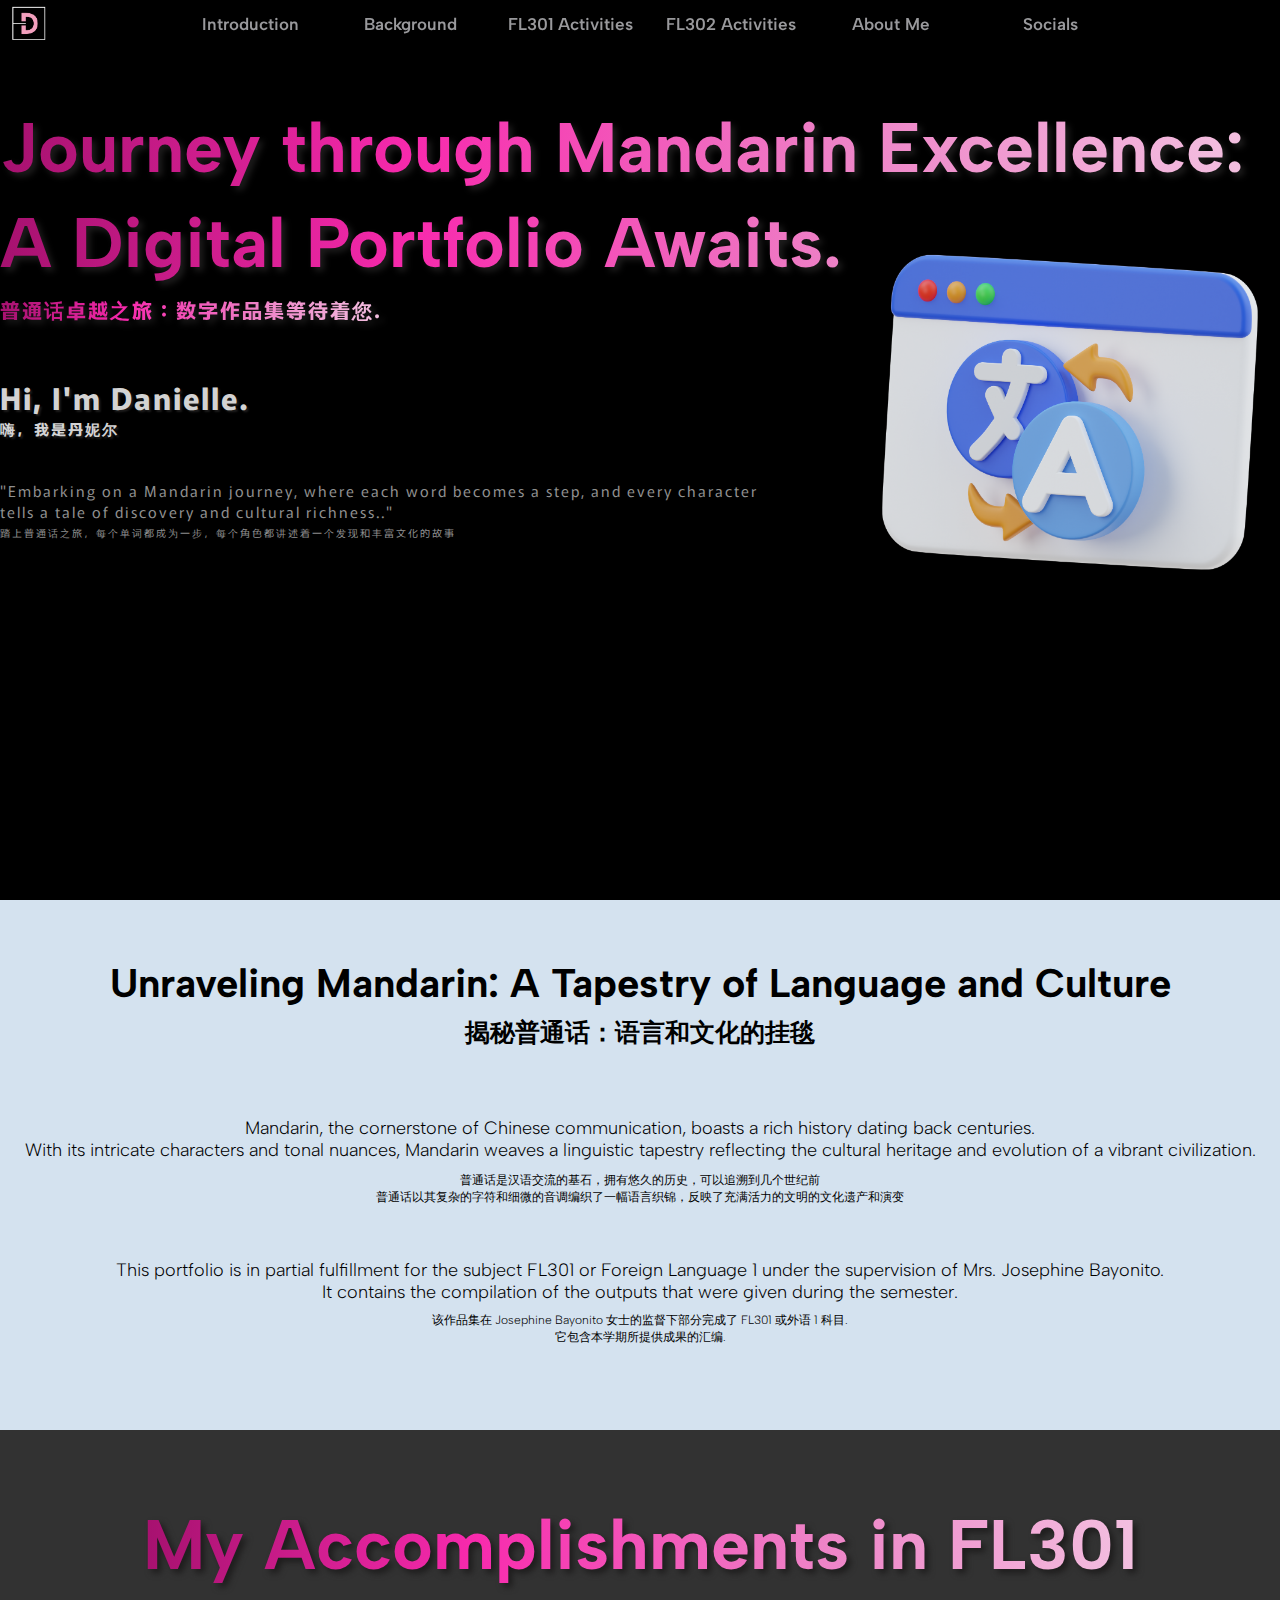
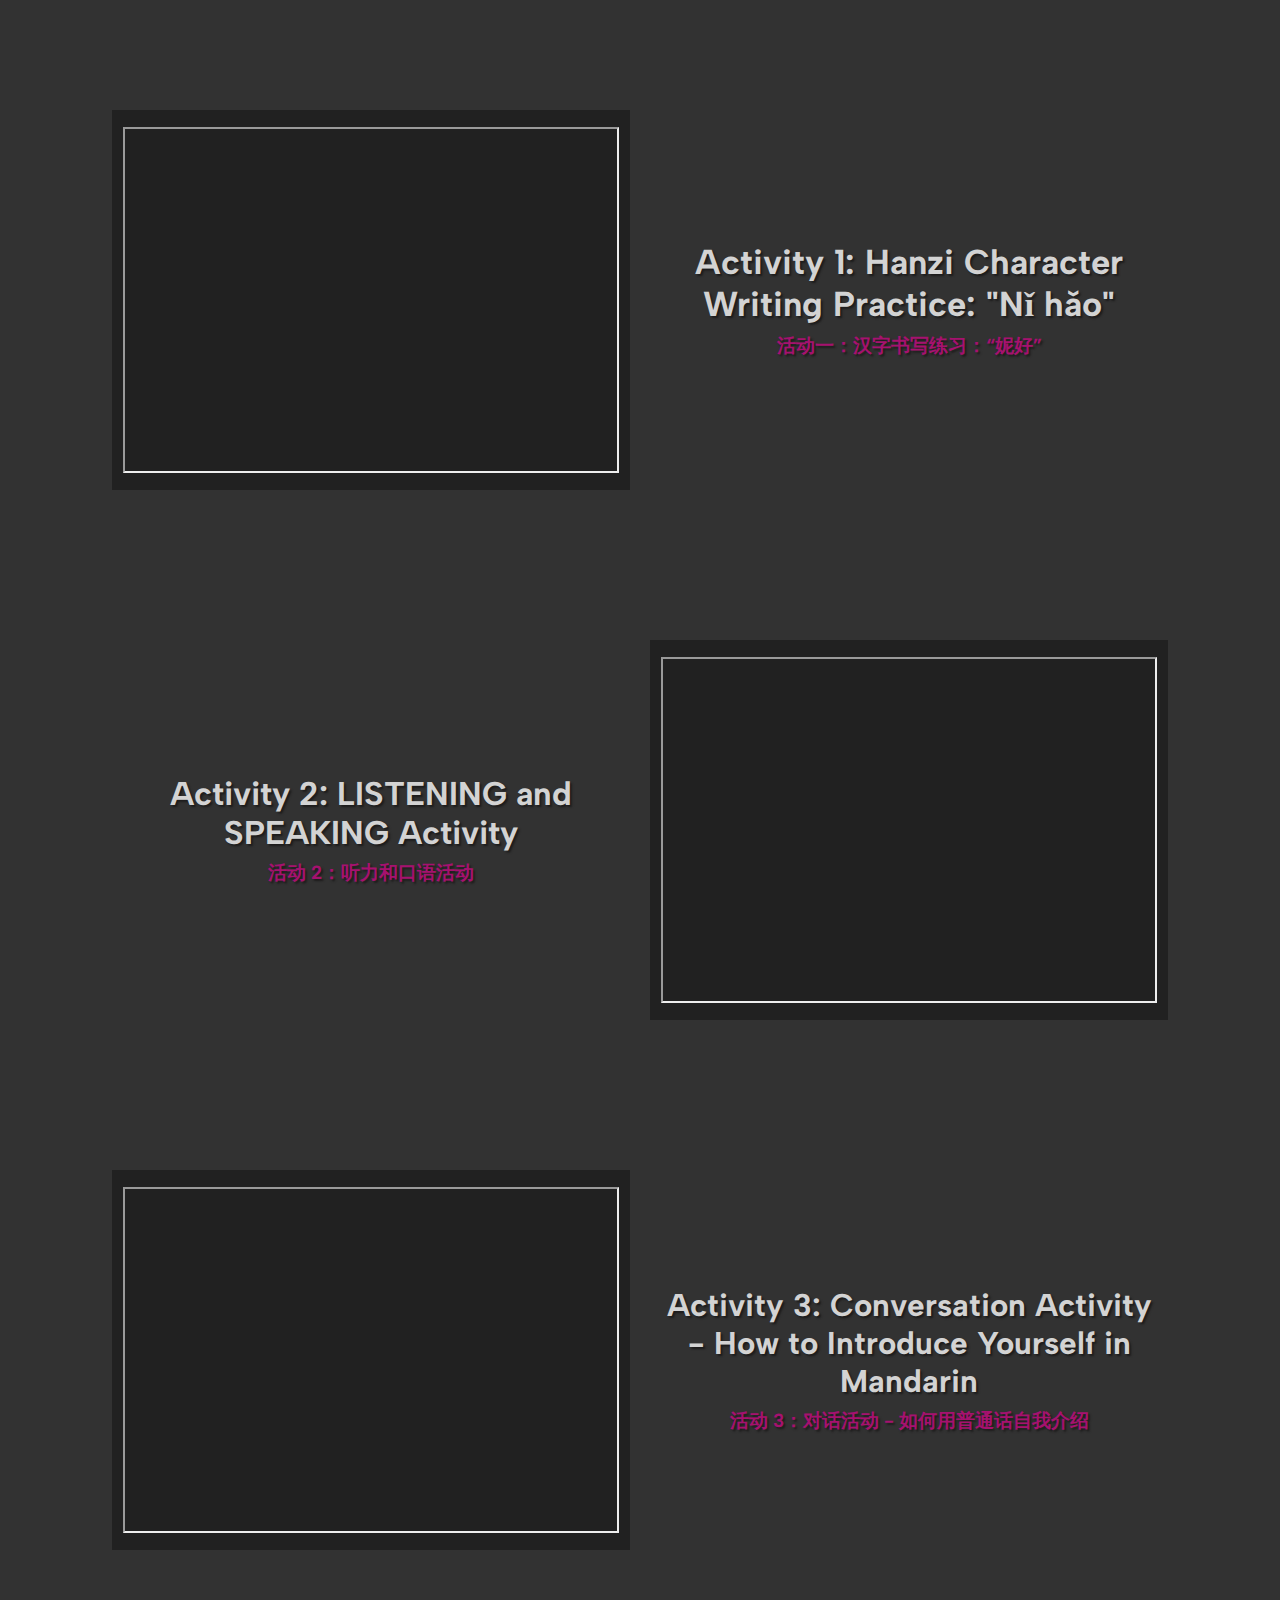
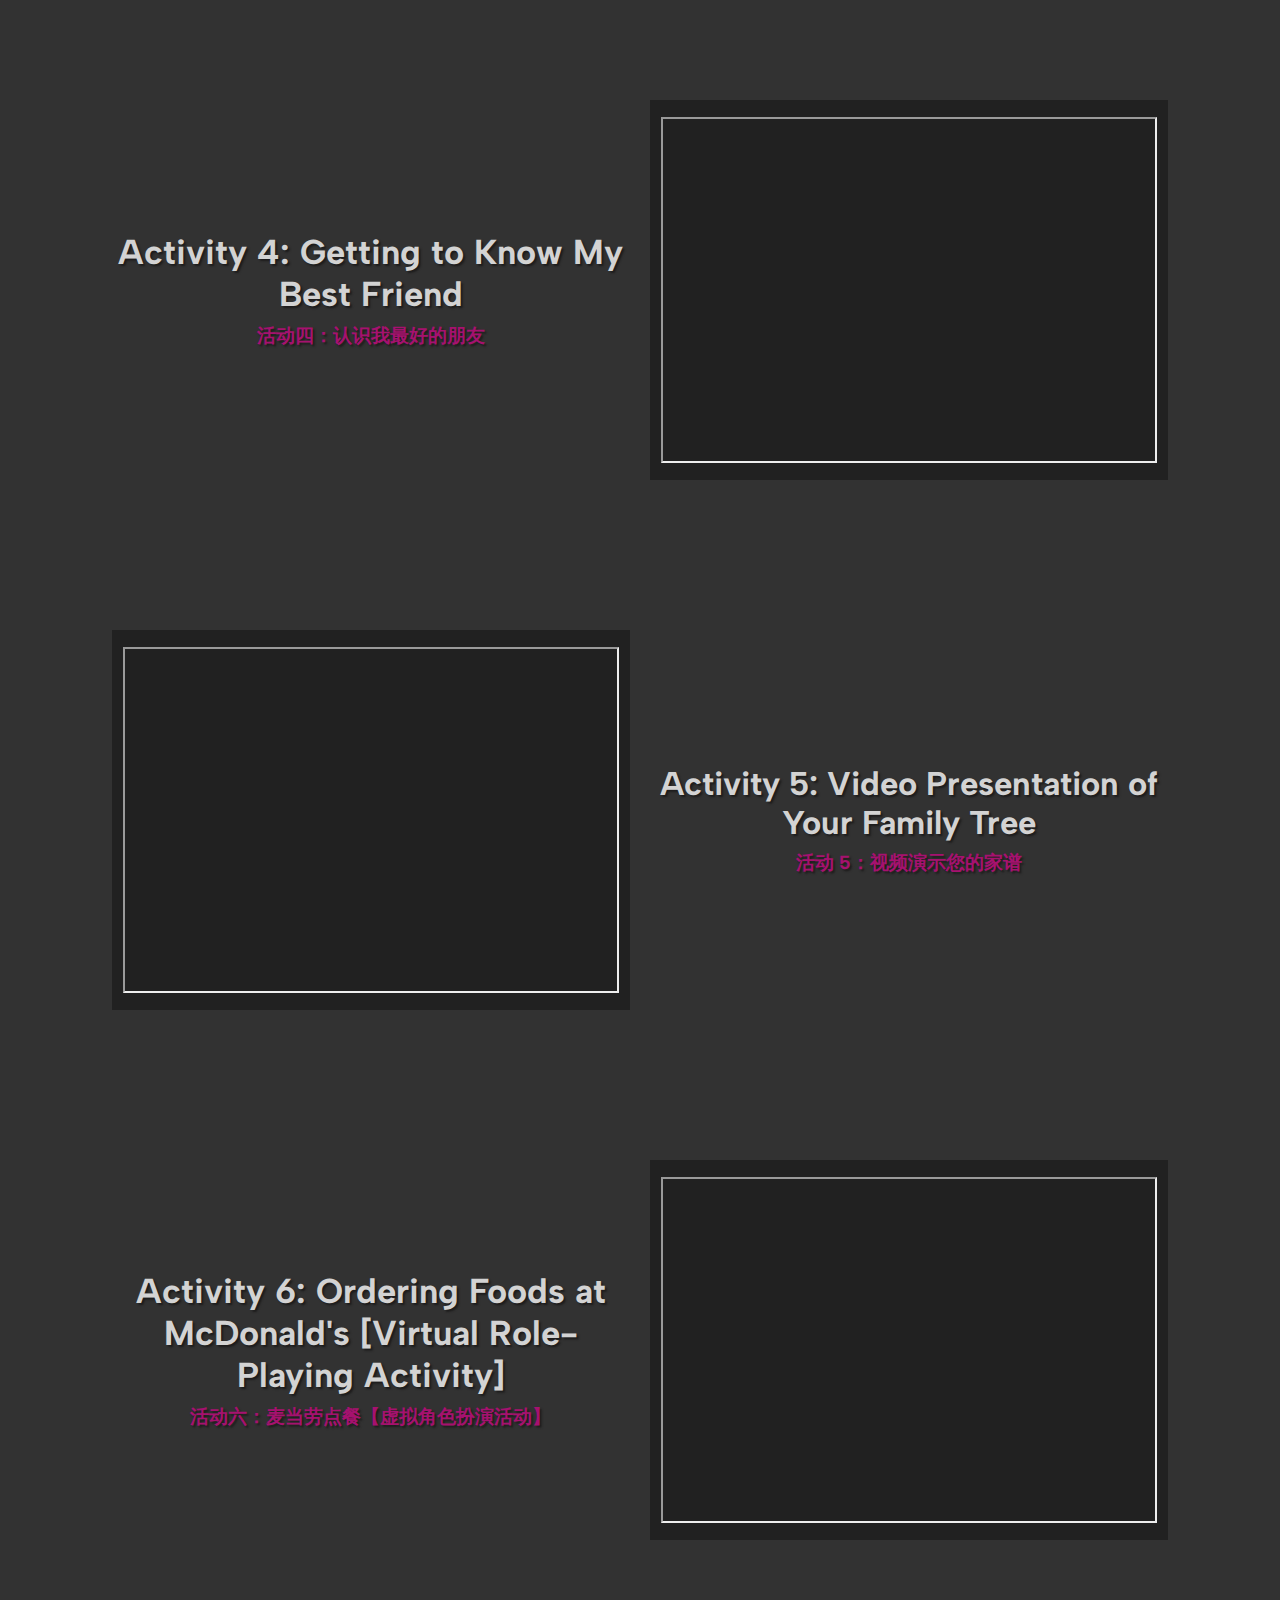
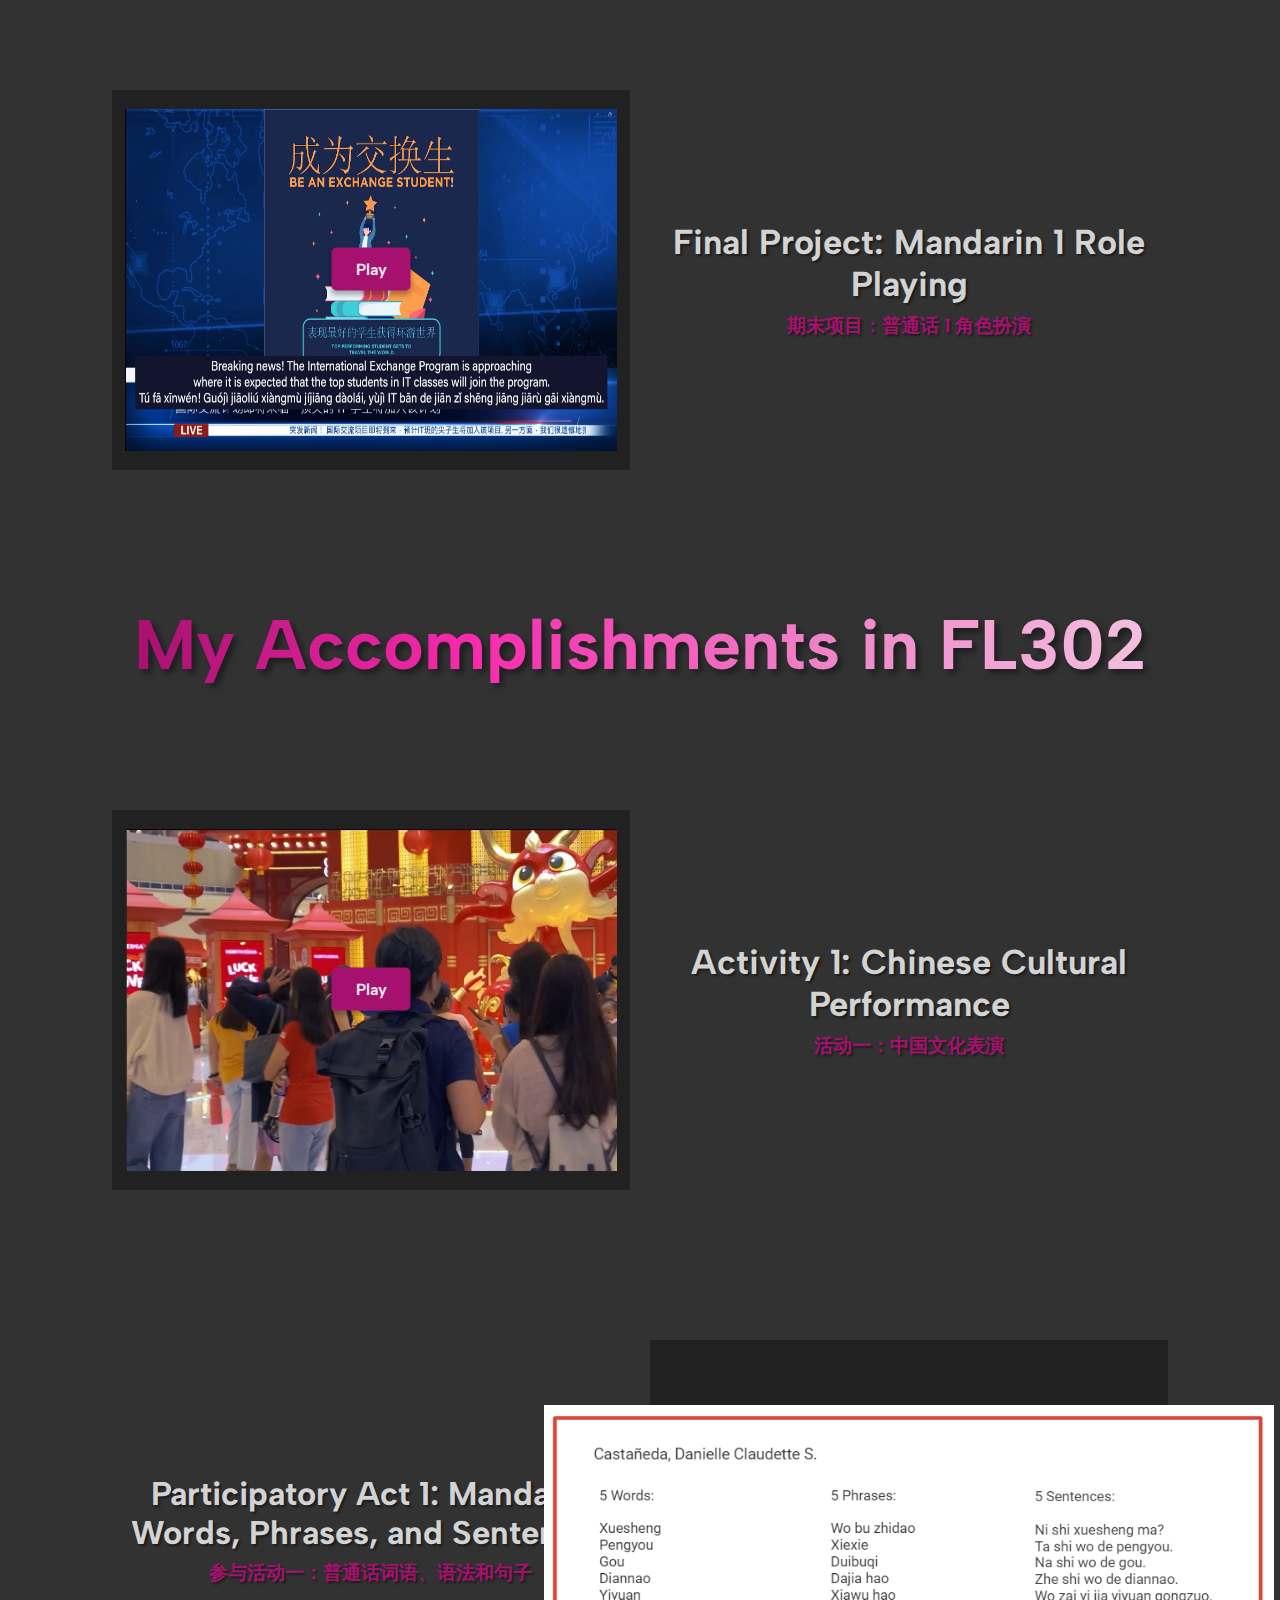
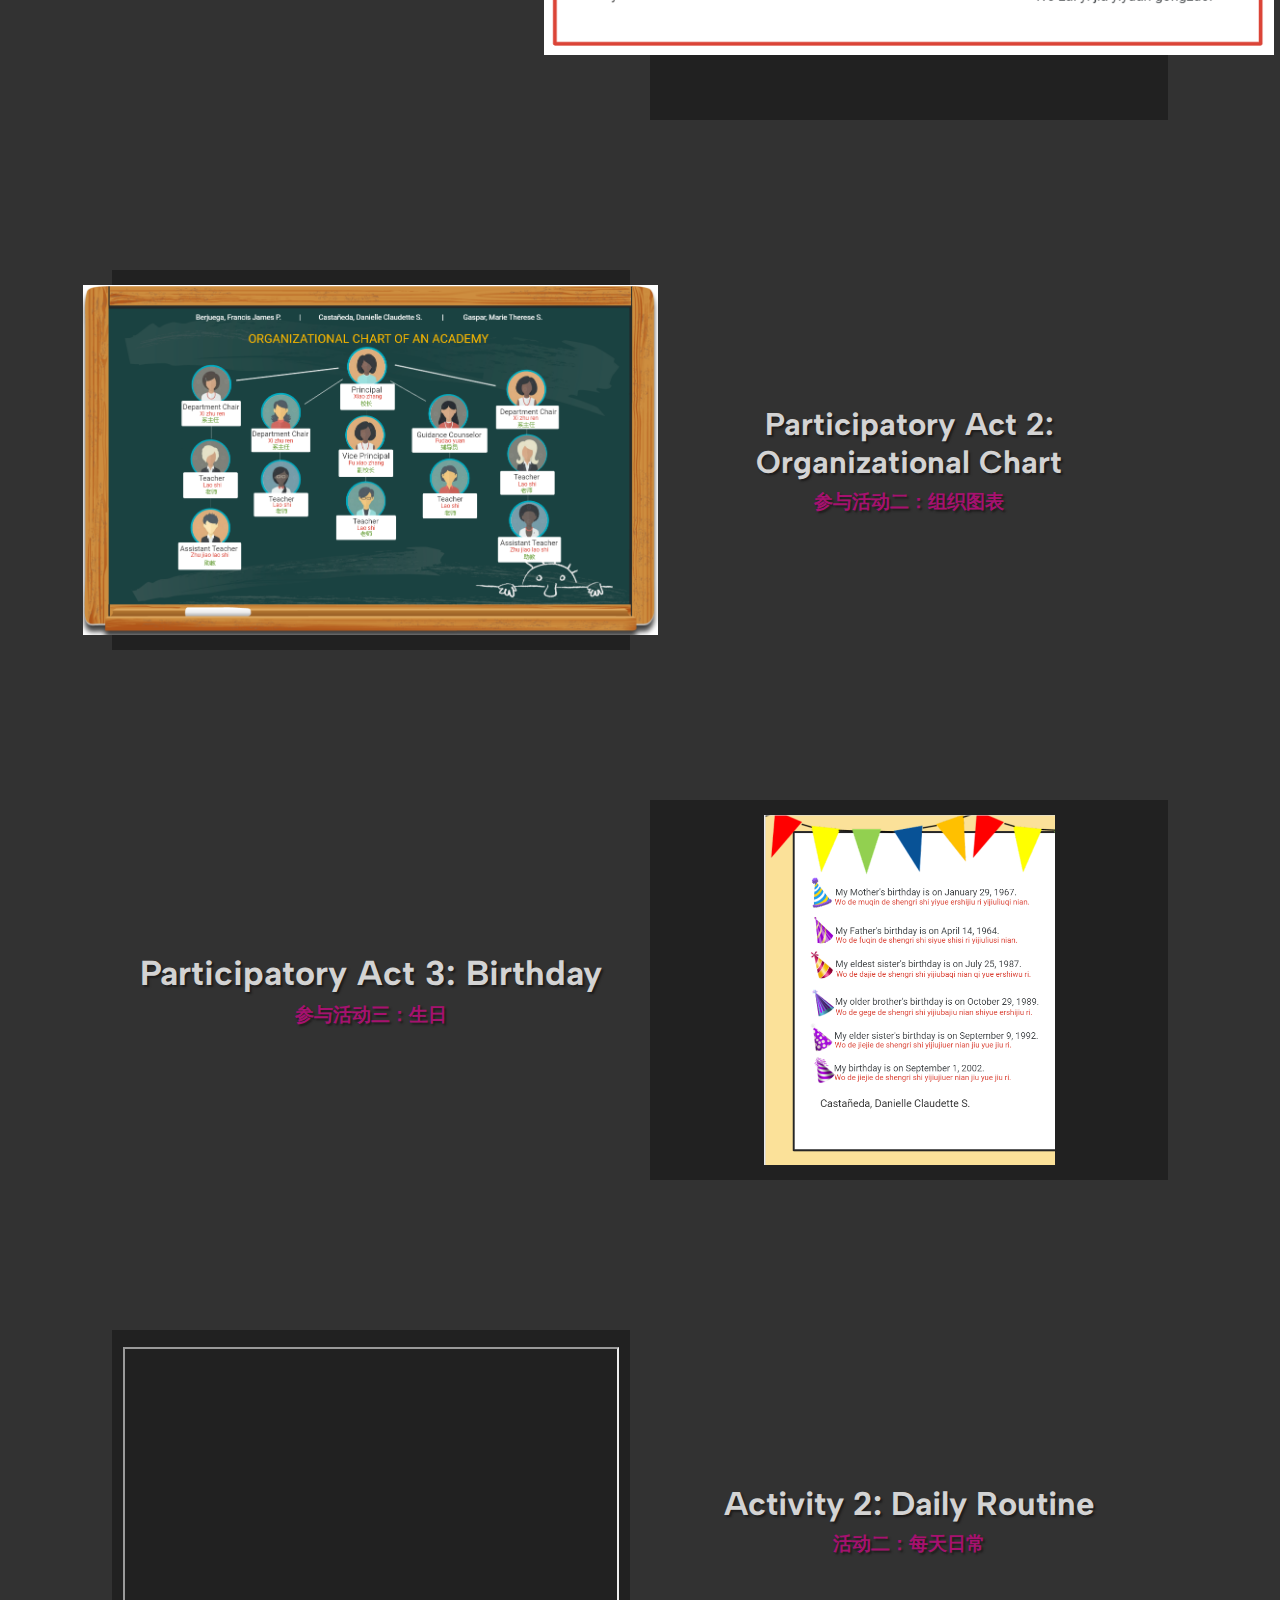
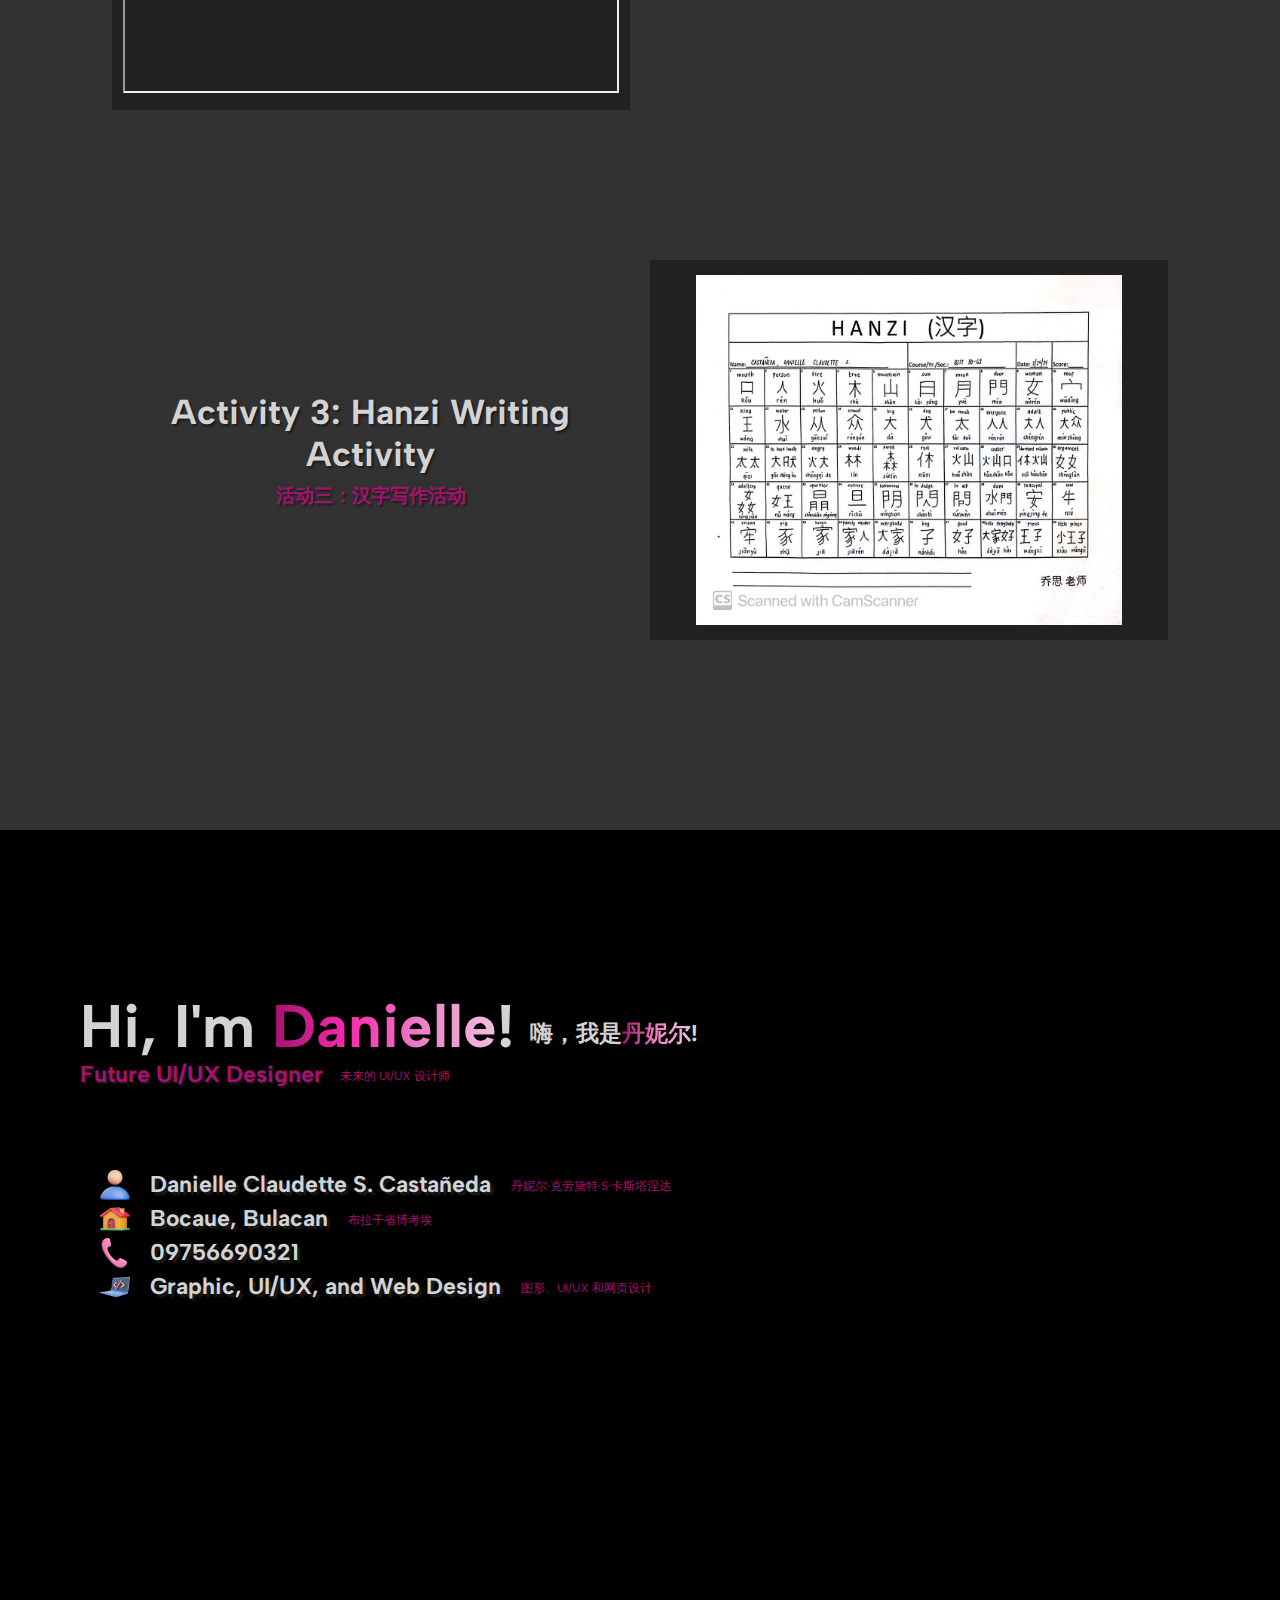
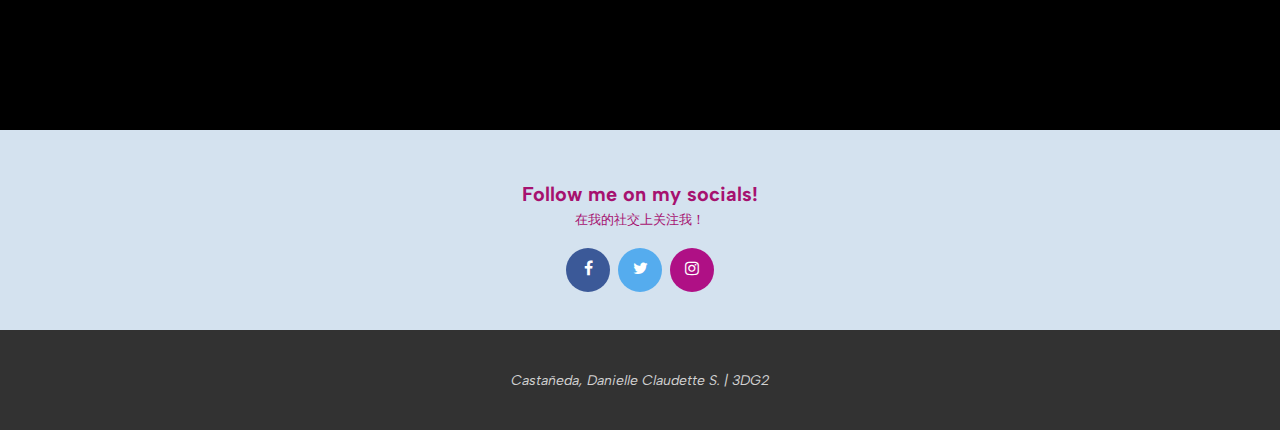
==== commit 1b69bb18: "Updated index.html" ====
--- a/index.html
+++ b/index.html
@@ -6,7 +6,7 @@
     <meta name="viewport" content="width=device-width, initial-scale=1.0">
     <title>My Mandarin Journey</title>
     <link rel="stylesheet" type="text/css" href="./CSS/FL_Styles.css">
-    <link rel="icon" href="/Assets/favicon1.png" type="image/png">
+    <link rel="icon" href="./Assets/favicon1.png" type="image/png">
     <link rel="preconnect" href="https://fonts.googleapis.com">
     <link rel="preconnect" href="https://fonts.gstatic.com" crossorigin>
     <link href="https://fonts.googleapis.com/css2?family=Albert+Sans:wght@600&family=Lato:wght@700&display=swap" rel="stylesheet">
@@ -26,7 +26,7 @@
 
             <div class = "navbar">
                 <ul>
-                    <li><img src="/Assets/weblogo.png" id = "WebLogo"></li>
+                    <li><img src="./Assets/weblogo.png" id = "WebLogo"></li>
                     <li><a href ="#home">Introduction</a></li>
                     <li><a href ="#background">Background</a></li>
                     <li><a href ="#portfolio">FL301 Activities</a></li>
@@ -52,7 +52,7 @@
 
                     <p class="mandarinstatement">踏上普通话之旅，每个单词都成为一步，每个角色都讲述着一个发现和丰富文化的故事</p>
                         
-                    <img src="/Assets/FL-Icon.png" id = "FLIcon">       
+                    <img src="./Assets/FL-Icon.png" id = "FLIcon">       
                 </div>
             </div>
        
@@ -172,7 +172,7 @@
                     <div class = "projectVid">
 
                         <div class="flexcontainer">
-                            <img src="/Assets/thumbnail.png" id = "thumbnail"> 
+                            <img src="./Assets/thumbnail.png" id = "thumbnail"> 
                         </div>
 
                         <div class="buttoncontainer">
@@ -207,7 +207,7 @@
                     <div class = "projectVid">
 
                         <div class="flexcontainer">
-                            <img src="/Assets/thumbnail2.png" id = "thumbnail"> 
+                            <img src="./Assets/thumbnail2.png" id = "thumbnail"> 
                         </div>
 
                         <div class="buttoncontainer">
@@ -225,7 +225,7 @@
 
                 <div class = "content secondAct reverse">
                     <div class = "vid secondAudio">
-                        <img src="/Assets/vocab.png" height="200">
+                        <img src="./Assets/vocab.png" height="250">
                     </div>
     
                     <div class = "Def secondDef">
@@ -238,7 +238,7 @@
 
                 <div class = "content thirdAct">
                     <div class = "vid thirdAct">
-                        <img src="/Assets/orgchart.png" height="350">
+                        <img src="./Assets/orgchart.png" height="350">
                     </div>
     
                     <div class = "Def thirdDef">
@@ -251,7 +251,7 @@
 
                 <div class = "content fourthAct reverse">
                     <div class = "vid thirdAct">
-                        <img src="/Assets/bday.png" height="350">
+                        <img src="./Assets/bday.png" height="350">
                     </div>
     
                     <div class = "Def fourthDef">
@@ -274,8 +274,21 @@
                         </div>
                     </div>
                 </div>
-
-
+                
+                <div class = "content sixAct reverse">
+                    <div class = "vid sixAct">
+                        <img src="./Assets/hanziWriting.jpg" height="350">
+                    </div>
+    
+                    <div class = "Def sixthDef">
+                        <div>
+                            <h2>Activity 3: Hanzi Writing Activity</h2>
+                            <h3>活动三：汉字写作活动</h3>
+                        </div>
+                    </div>
+                </div>
+
+                
             </div>
         </div>
     
@@ -299,7 +312,7 @@
             <div class = "ContainerInfo">
                 <div class = "Info personInfo">
                     <div>
-                        <img src="/Assets/person.png" id = "person">
+                        <img src="./Assets/person.png" id = "person">
                     </div>
                     
                     <h3 class = "personEnglish">Danielle Claudette S. Castañeda</h3>
@@ -308,7 +321,7 @@
 
                 <div class = "Info houseInfo">
                     <div>
-                        <img src="/Assets/house.png" id = "house">
+                        <img src="./Assets/house.png" id = "house">
                     </div>
                     
                     <h3 class = "houseEnglish">Bocaue, Bulacan</h3>
@@ -317,7 +330,7 @@
                 
                 <div class = "Info contactInfo">
                     <div>
-                        <img src="/Assets/contact.png" id = "contact">
+                        <img src="./Assets/contact.png" id = "contact">
                     </div>
                     
                     <h3 class = "contactEnglish">09756690321</h3>
@@ -325,7 +338,7 @@
 
                 <div class = "Info hobbyInfo">
                     <div>
-                        <img src="/Assets/hobby.png" id = "hobby">
+                        <img src="./Assets/hobby.png" id = "hobby">
                     </div>
                     
                     <h3 class = "hobbyEnglish">Graphic, UI/UX, and Web Design</h3>
--- a/CSS/FL_Styles.css
+++ b/CSS/FL_Styles.css
@@ -15,7 +15,7 @@
     height: 100vh;
     margin: 0;
     padding: 0;
-    background-image: url('/Assets/gradient.png');
+    background-image: url('../Assets/gradient.png');
     background-size: cover;
     background-position: center;
 }
@@ -268,7 +268,7 @@
 }
 
 .PortfolioContainercopy{
-    height: 3000px;
+    height: 3500px;
 }
 
 .actContainer{
@@ -571,7 +571,7 @@
     height: 100vh;
     margin: 0;
     padding: 0;
-    background-image: url('/Assets/aboutbg.png');
+    background-image: url('../Assets/aboutbg.png');
     background-size: cover;
     background-position: center;
 }
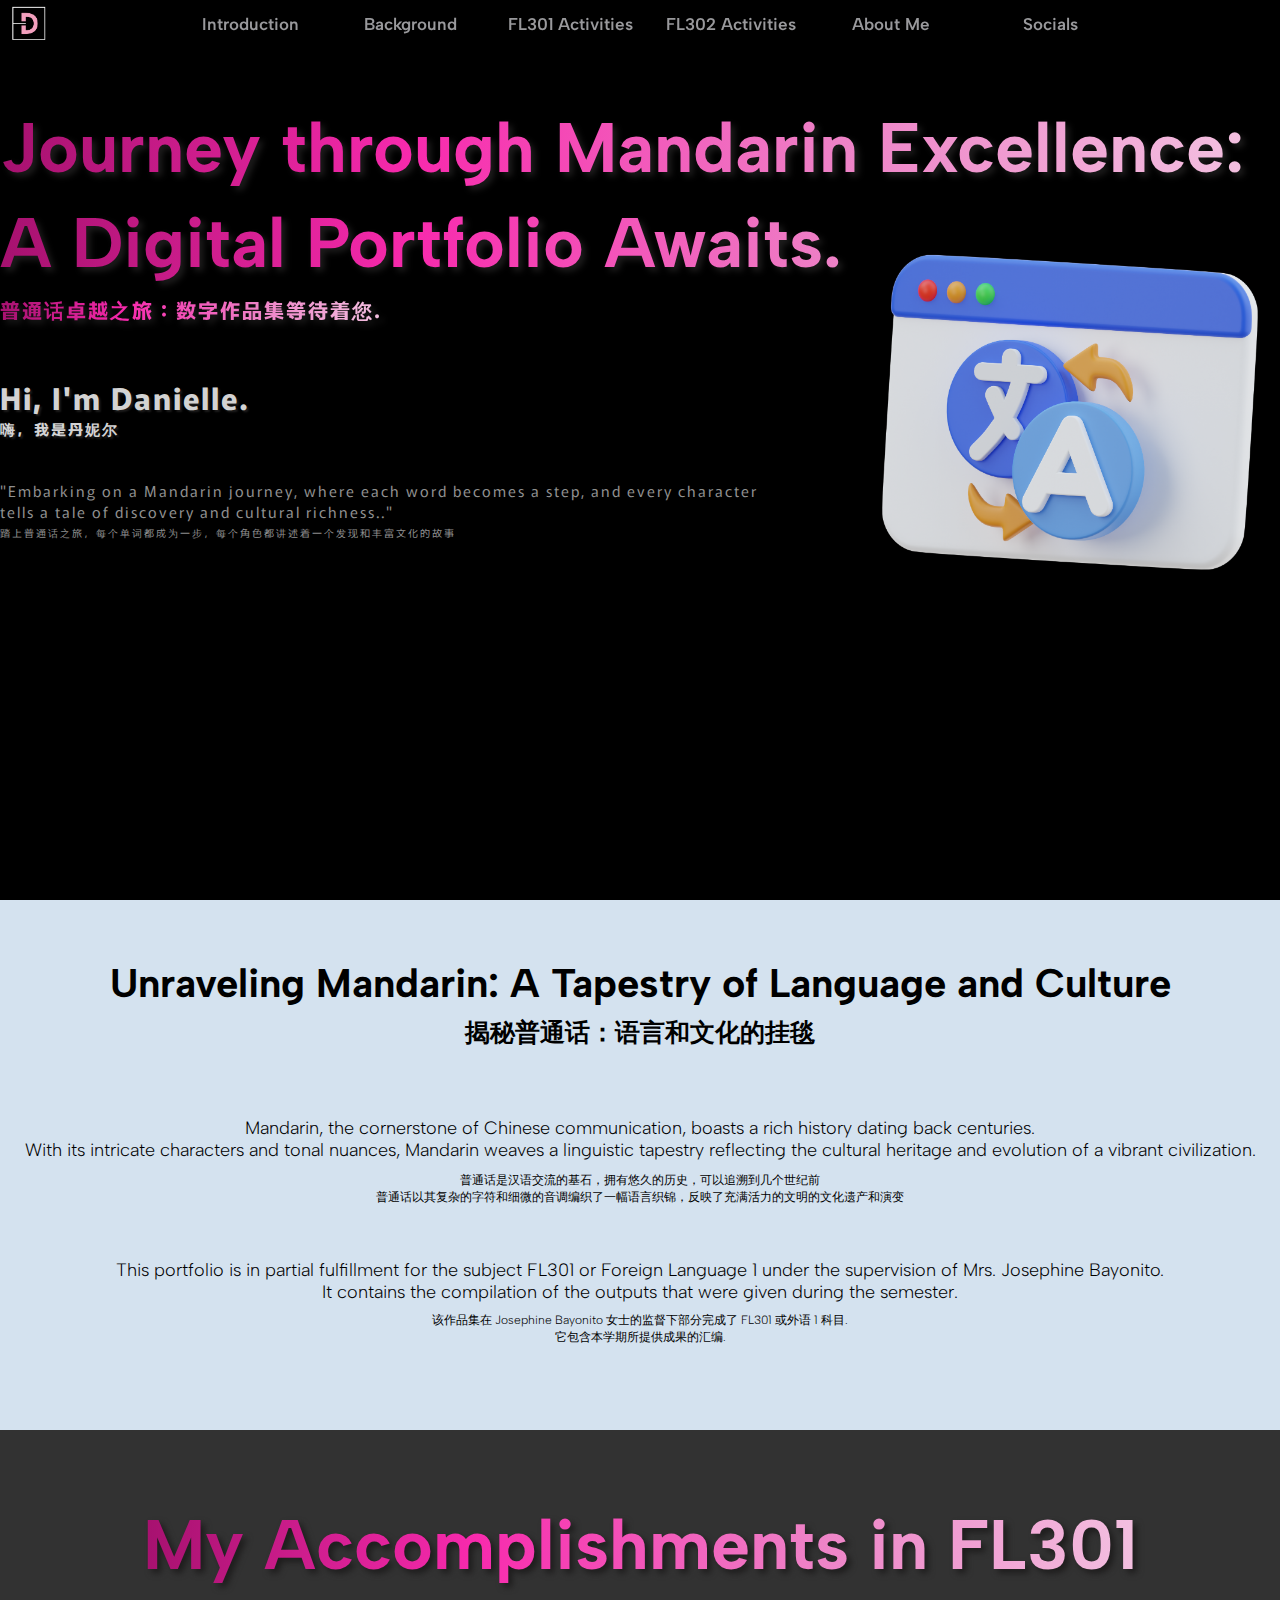
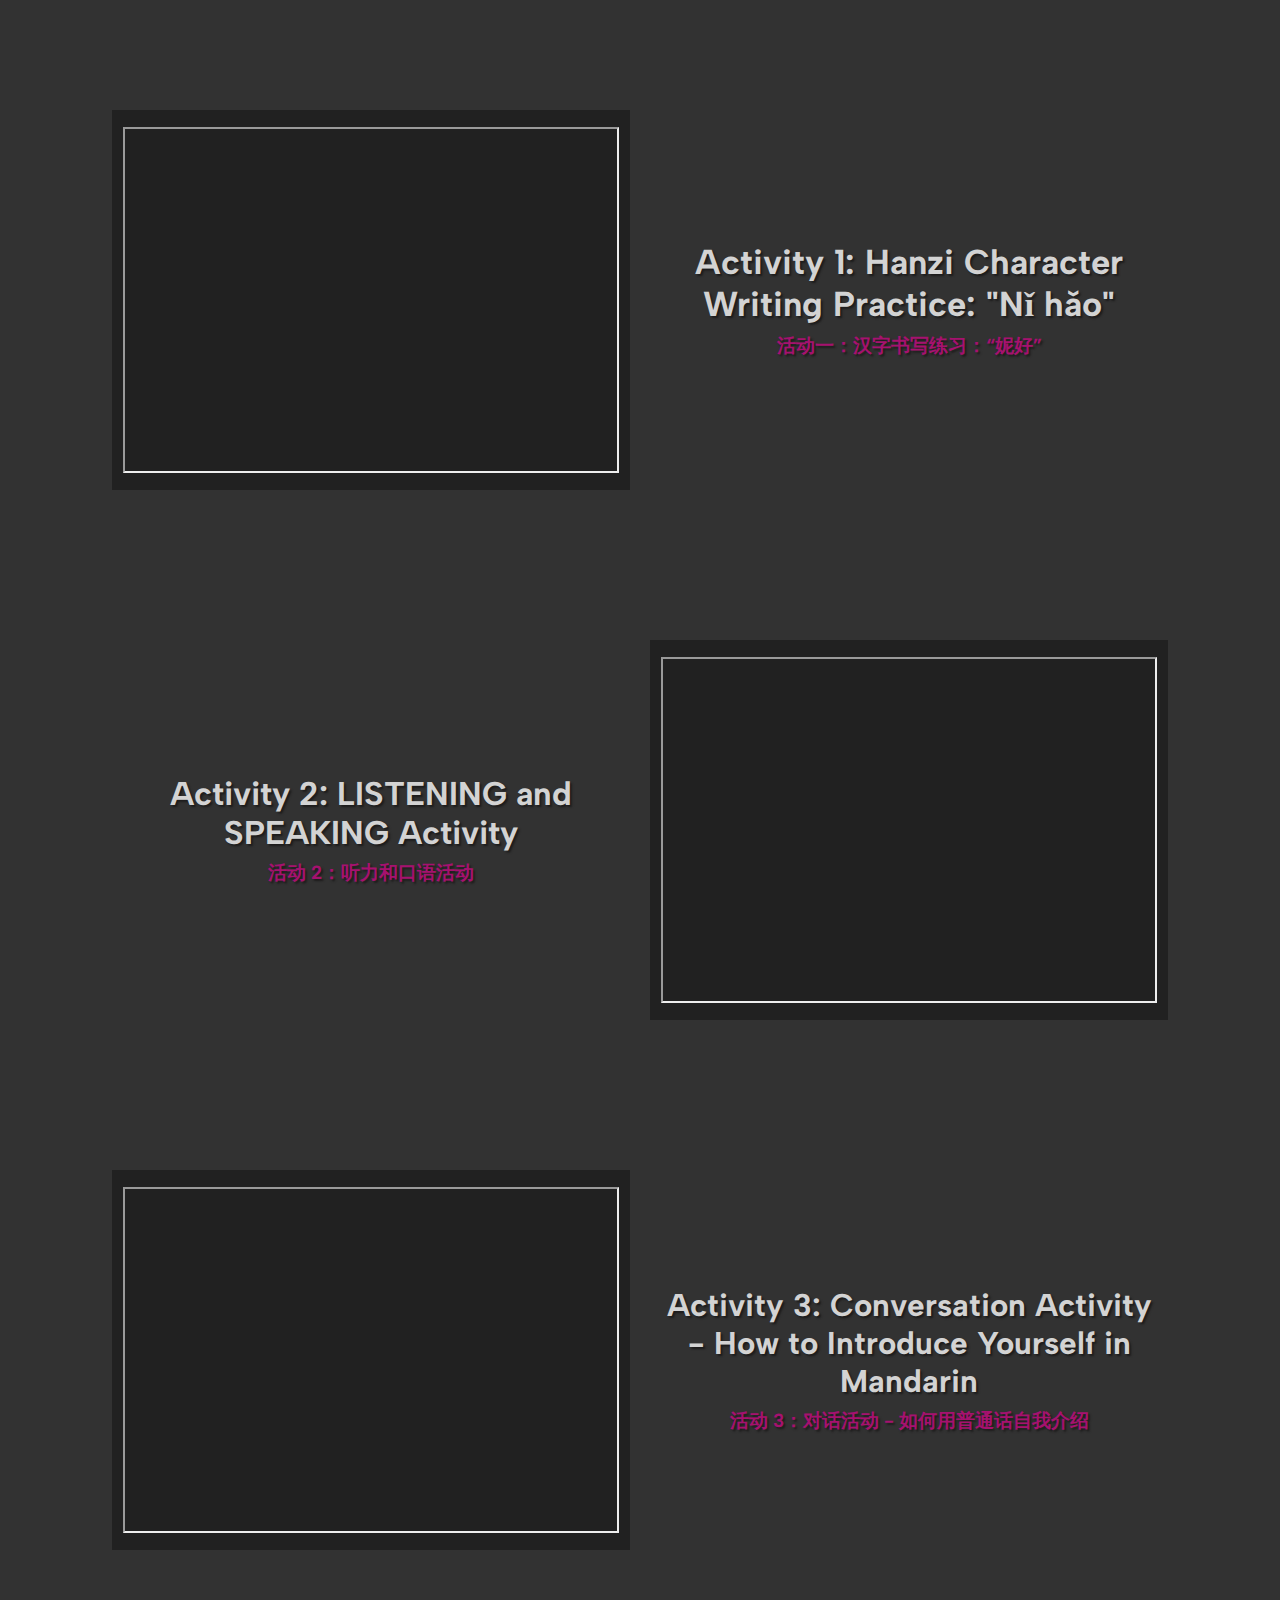
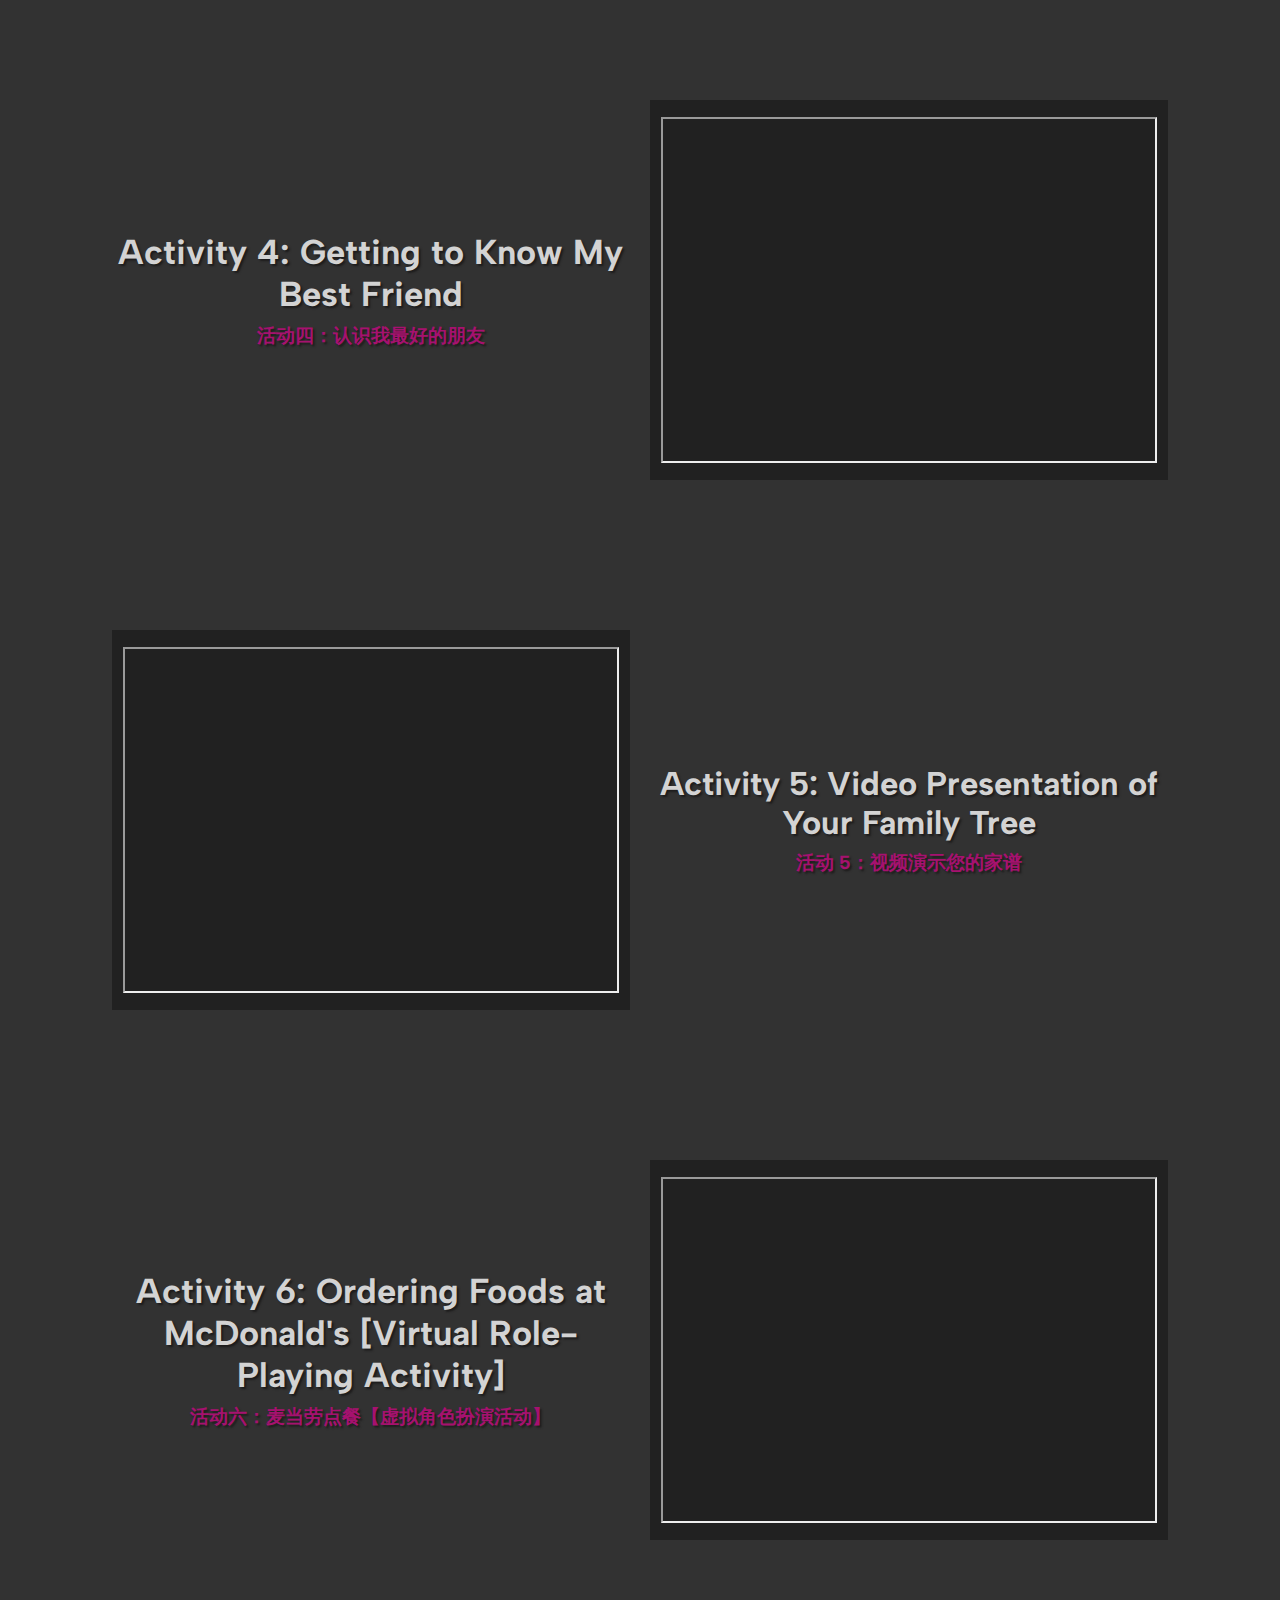
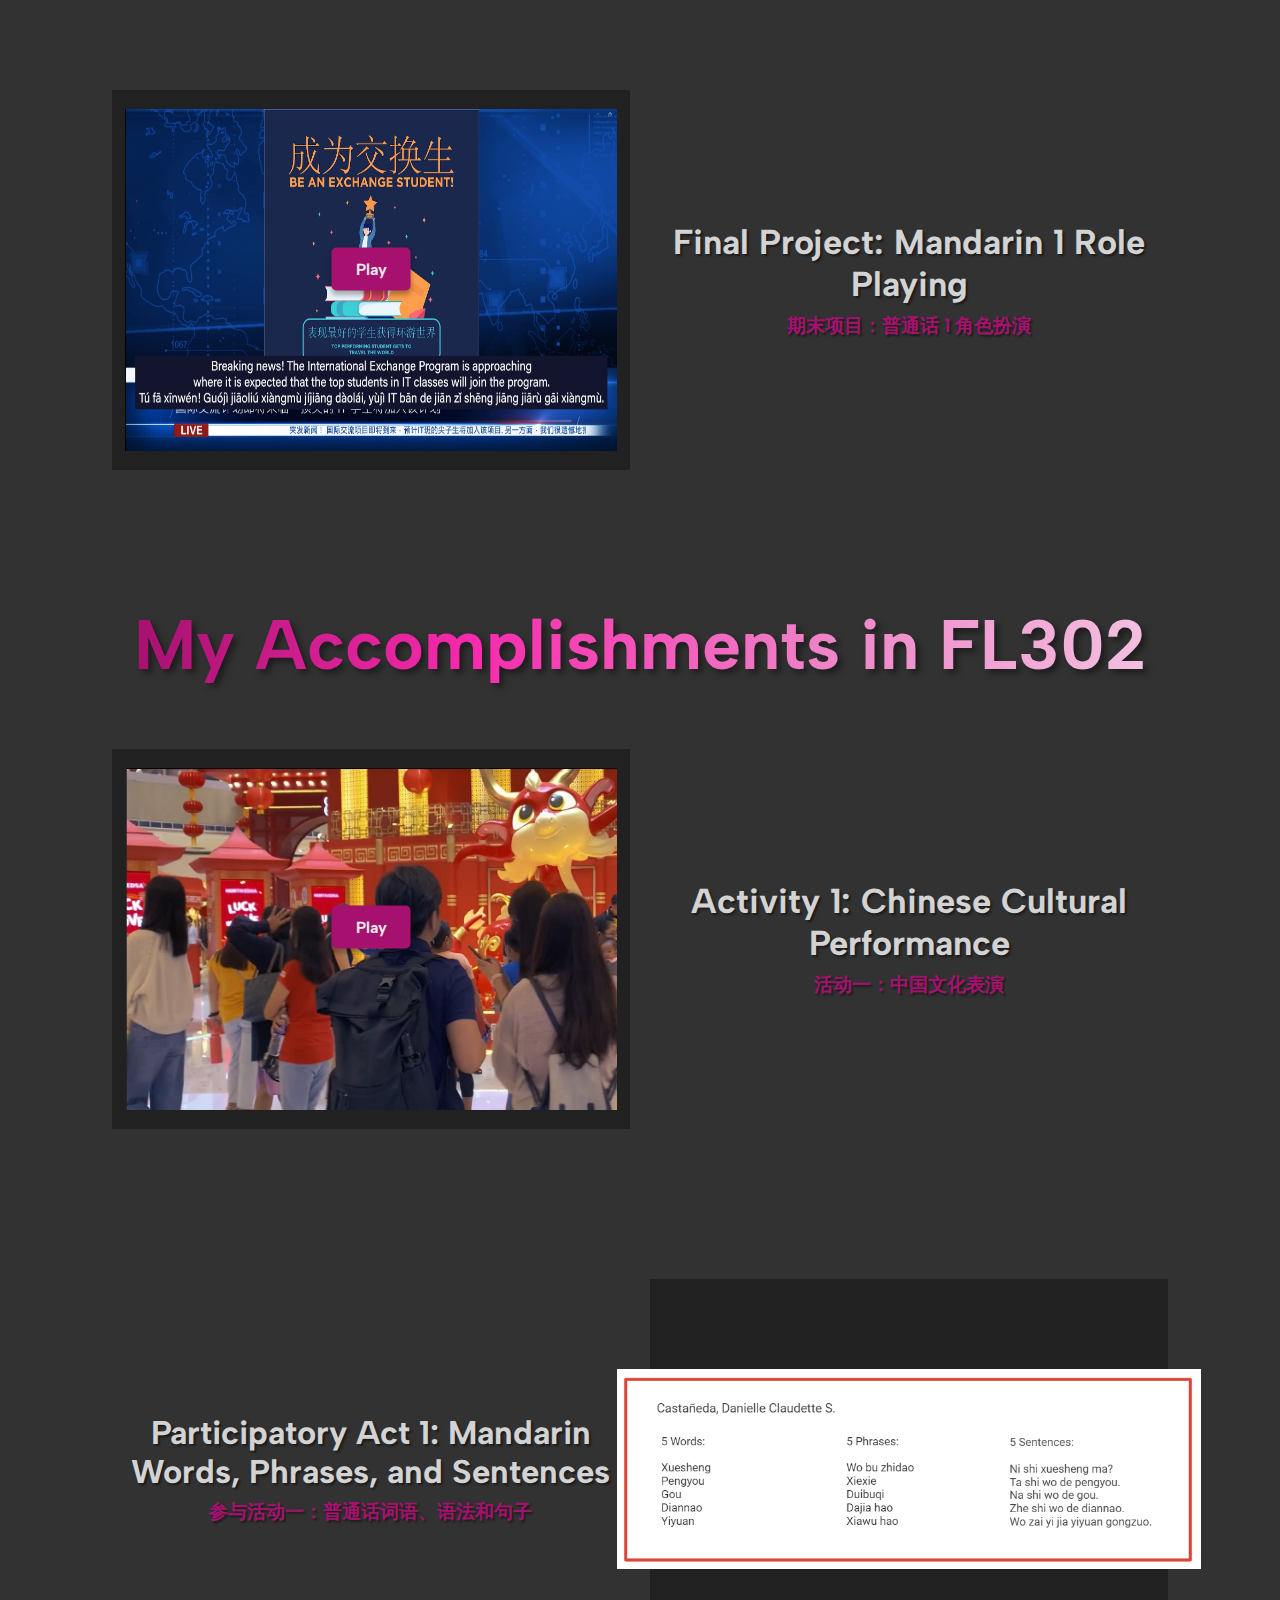
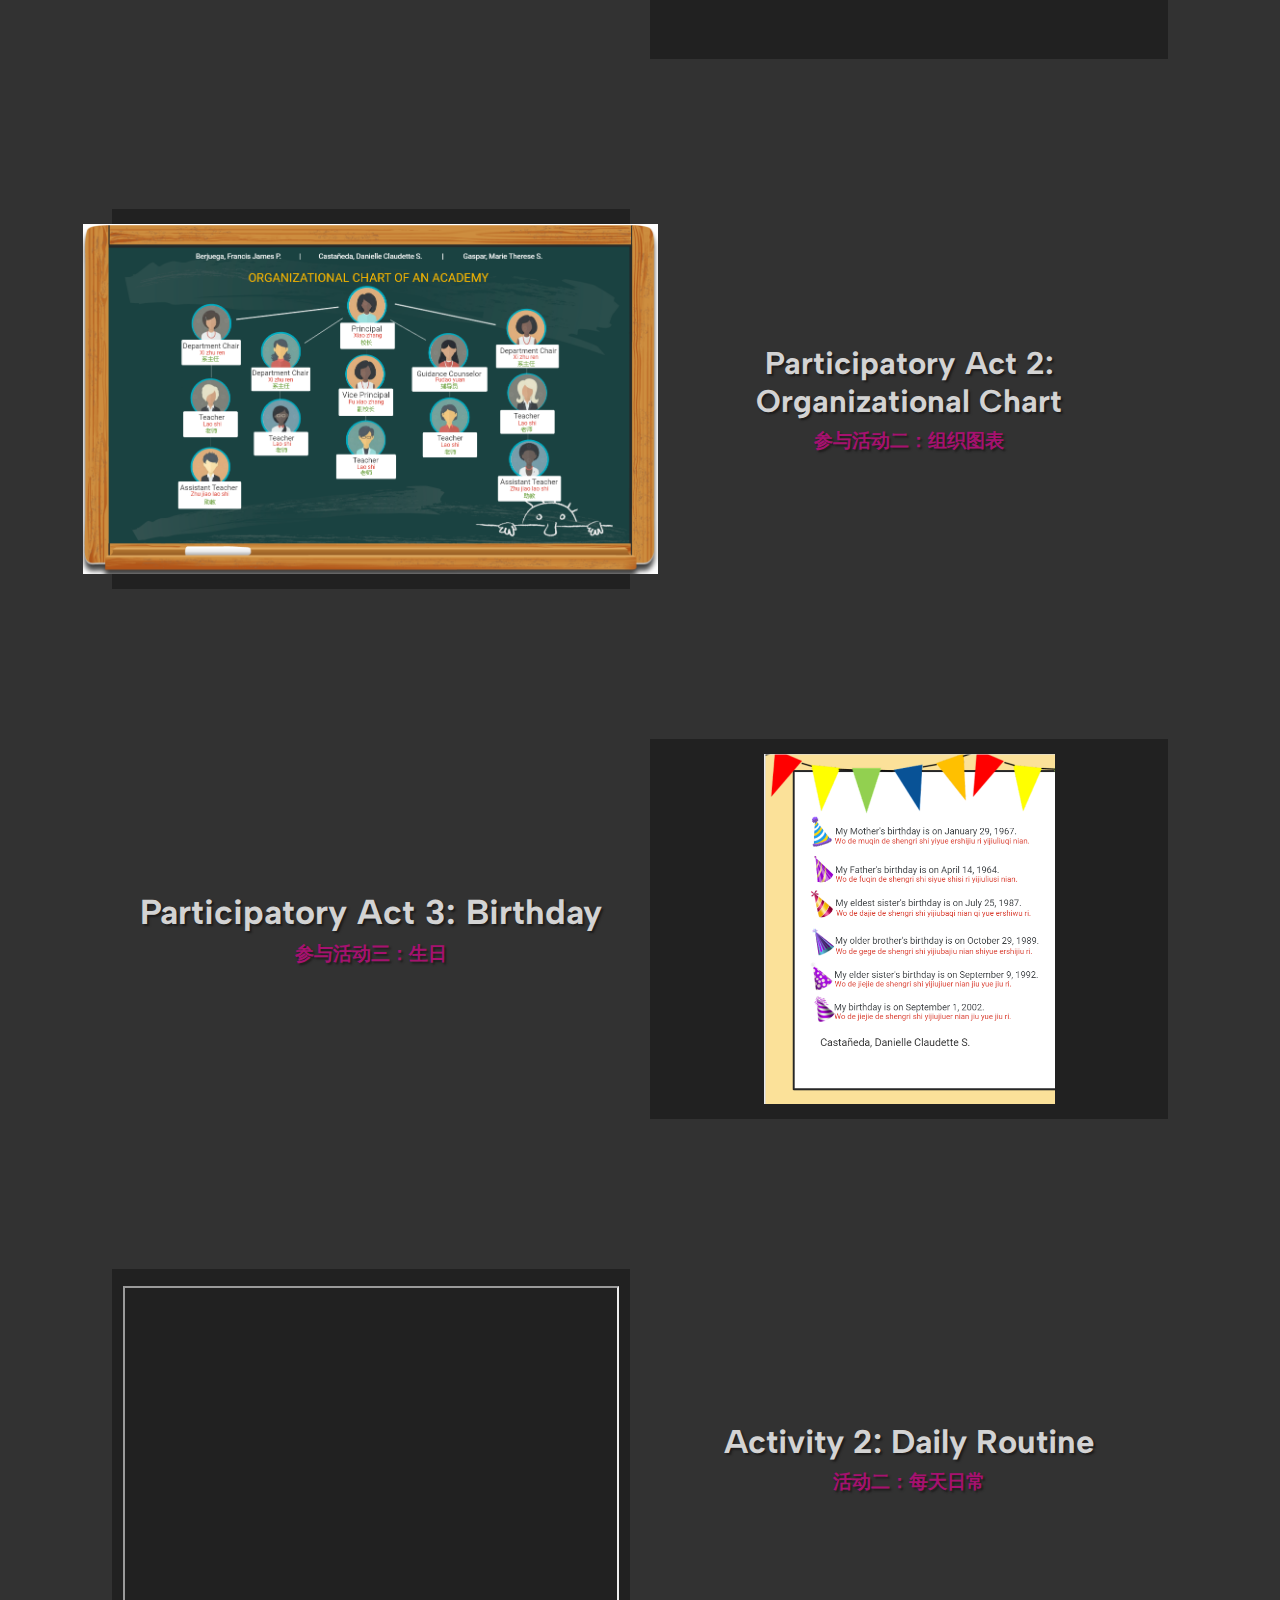
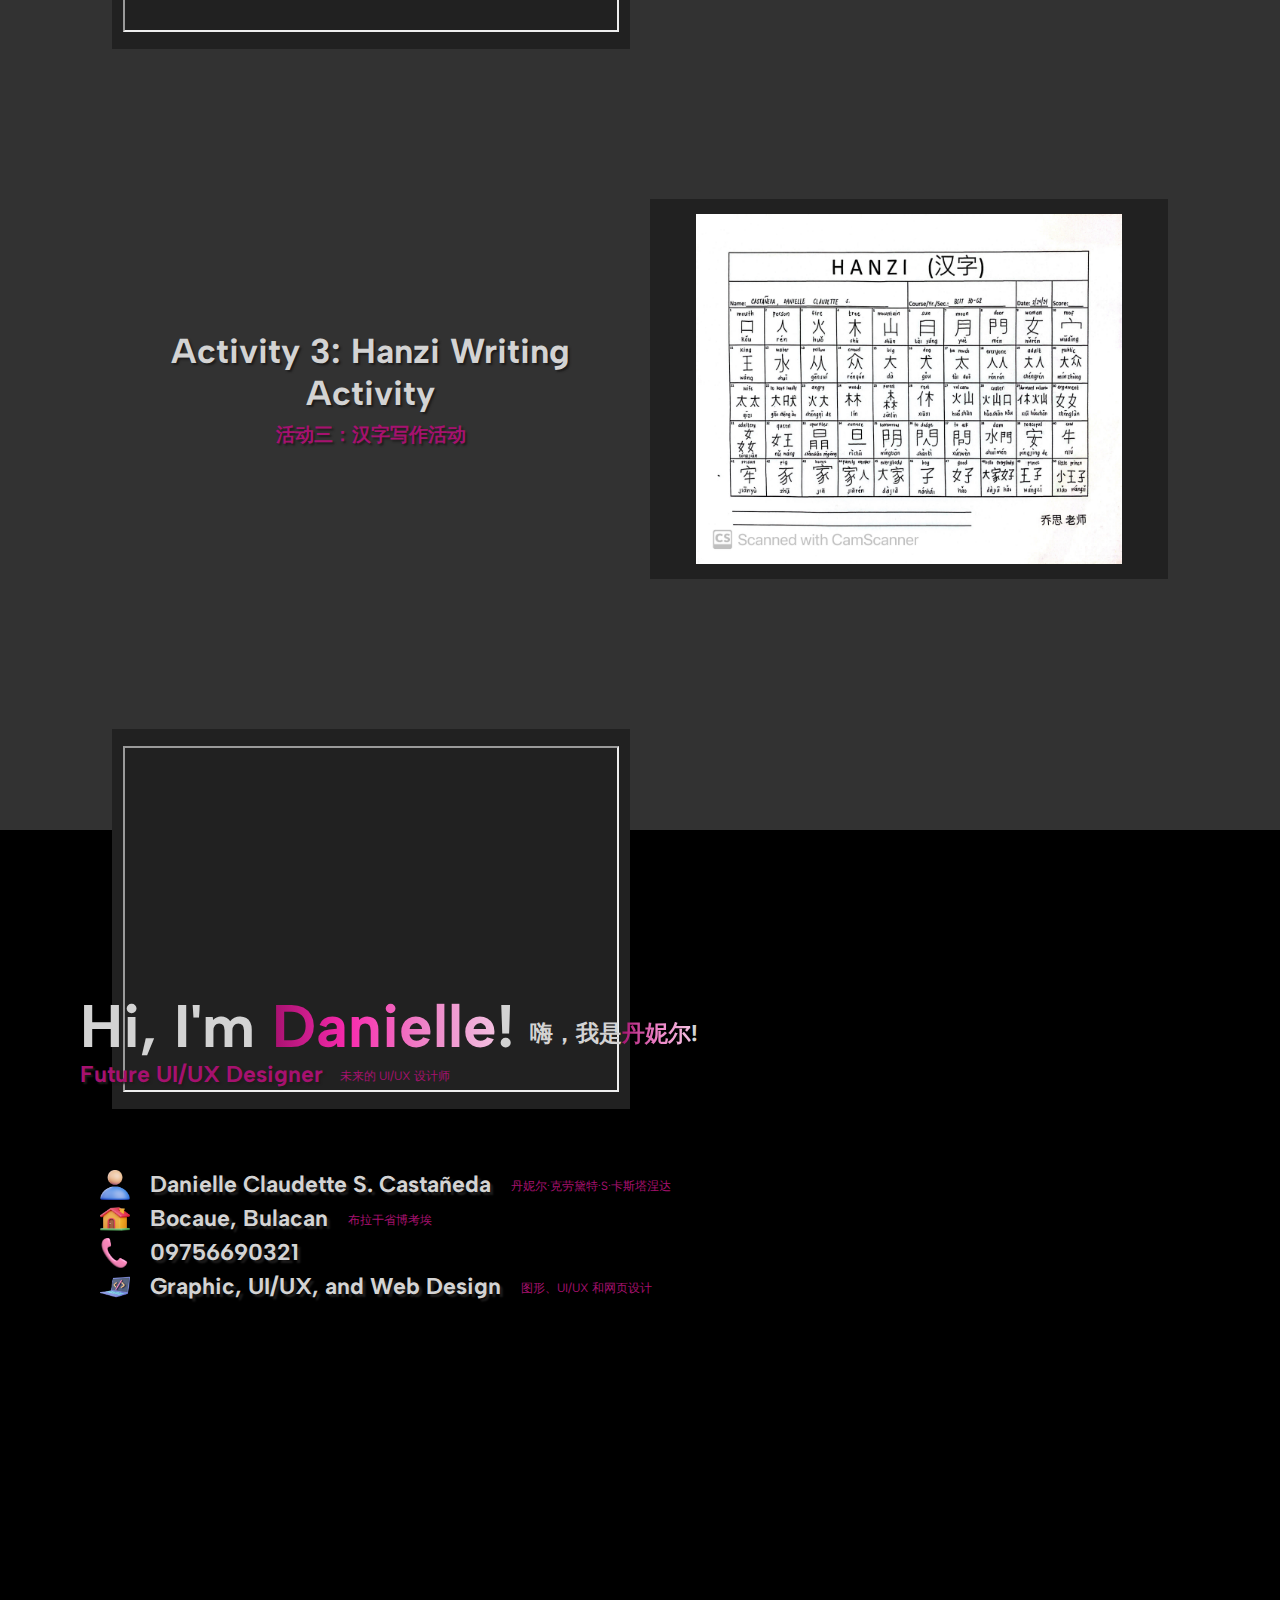
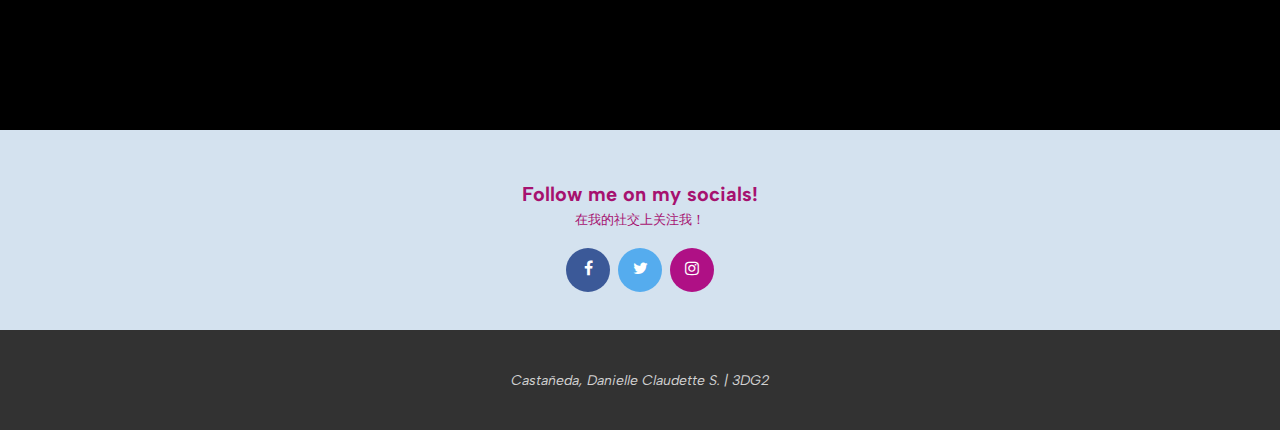
==== commit 74460764: "index.html" ====
--- a/index.html
+++ b/index.html
@@ -91,7 +91,7 @@
             <div class = "actContainer">
                 <div class = "content firstAct">
                     <div class = "vid firstVid">
-                        <iframe src="https://drive.google.com/file/d/1qWgx6vzqp8WlT4_o17jbGRP-IEuSZe-R/preview" width="640" height="480" allow="autoplay"></iframe>
+                        <iframe src="https://drive.google.com/file/d/1qWgx6vzqp8WlT4_o17jbGRP-IEuSZe-R/preview" width="640" height="480" allow="autoplay" allowfullscreen></iframe>
                     </div>
     
                     <div class = "Def firstDef">
@@ -105,7 +105,7 @@
    
                 <div class = "content secondAct reverse">
                     <div class = "vid secondAudio">
-                        <iframe src="https://drive.google.com/file/d/1OfLP6oNQTNh5hZx5i2jSlkM3pAsxmzY9/preview" width="640" height="480" allow="autoplay"></iframe>
+                        <iframe src="https://drive.google.com/file/d/1OfLP6oNQTNh5hZx5i2jSlkM3pAsxmzY9/preview" width="640" height="480" allow="autoplay" allowfullscreen></iframe>
                     </div>
     
                     <div class = "Def secondDef">
@@ -118,7 +118,7 @@
           
                 <div class = "content thirdAct">
                     <div class = "vid thirdVid">
-                            <iframe src="https://drive.google.com/file/d/1VvzDM2ZilTBto9ZIHpFlEZ9xjwggVWKR/preview" width="640" height="480" allow="autoplay"></iframe>
+                            <iframe src="https://drive.google.com/file/d/1VvzDM2ZilTBto9ZIHpFlEZ9xjwggVWKR/preview" width="640" height="480" allow="autoplay" allowfullscreen></iframe>
                     </div>
     
                     <div class = "Def thirdDef">
@@ -131,7 +131,7 @@
       
                 <div class = "content fourthAct reverse">
                     <div class = "vid fourthVid">
-                        <iframe src="https://drive.google.com/file/d/1uSl5Eiv2_Ps5HxSA1n6s61Cztkf7nWMn/preview" width="640" height="480" allow="autoplay"></iframe>
+                        <iframe src="https://drive.google.com/file/d/1uSl5Eiv2_Ps5HxSA1n6s61Cztkf7nWMn/preview" width="640" height="480" allow="autoplay" allowfullscreen></iframe>
                     </div>
     
                     <div class = "Def fourthDef">
@@ -144,7 +144,7 @@
 
                 <div class = "content fifthAct">
                     <div class = "vid fifthVid">
-                        <iframe src="https://drive.google.com/file/d/1Y5T1g72C5ScN6Q3xDbR4I2H5tWgXOIAw/preview" width="640" height="480" allow="autoplay"></iframe>
+                        <iframe src="https://drive.google.com/file/d/1Y5T1g72C5ScN6Q3xDbR4I2H5tWgXOIAw/preview" width="640" height="480" allow="autoplay" allowfullscreen></iframe>
                     </div>
     
                     <div class = "Def fifthDef">
@@ -157,7 +157,7 @@
 
                 <div class = "content sixAct reverse">
                     <div class = "vid sixVid">
-                        <iframe src="https://drive.google.com/file/d/1qjQZknR2hIfEm3Tx5EmsR37tsJ6NFh-f/preview" width="640" height="480" allow="autoplay"></iframe>
+                        <iframe src="https://drive.google.com/file/d/1qjQZknR2hIfEm3Tx5EmsR37tsJ6NFh-f/preview" width="640" height="480" allow="autoplay" allowfullscreen></iframe>
                     </div>
     
                     <div class = "Def sixthDef">
@@ -225,7 +225,7 @@
 
                 <div class = "content secondAct reverse">
                     <div class = "vid secondAudio">
-                        <img src="./Assets/vocab.png" height="250">
+                        <img src="./Assets/vocab.png" height="200">
                     </div>
     
                     <div class = "Def secondDef">
@@ -264,7 +264,7 @@
 
                 <div class = "content fifthAct">
                     <div class = "vid thirdAct">
-                        <iframe src="https://drive.google.com/file/d/1KczboAZbo0IlZmOhmO-zwP3wSD8s8rbk/preview" width="640" height="480" allow="autoplay"></iframe>
+                        <iframe src="https://drive.google.com/file/d/1KczboAZbo0IlZmOhmO-zwP3wSD8s8rbk/preview" width="640" height="480" allow="autoplay" allowfullscreen></iframe>
                     </div>
     
                     <div class = "Def fifthDef">
@@ -287,7 +287,19 @@
                         </div>
                     </div>
                 </div>
-
+                
+                <div class = "content seventhAct">
+                    <div class = "vid seventhAct">
+                        <iframe src="https://drive.google.com/file/d/1VUEbVm273kFJEom_L45_rOq5EQ0tovm_/preview" width="640" height="480" allow="autoplay" allowfullscreen></iframe>
+                    </div>
+    
+                    <div class = "Def seventhDef">
+                        <div>
+                            <h2>Activity 4: Buy and Sell</h2>
+                            <h3>活动四：买卖</h3>
+                        </div>
+                    </div>
+                </div>
                 
             </div>
         </div>
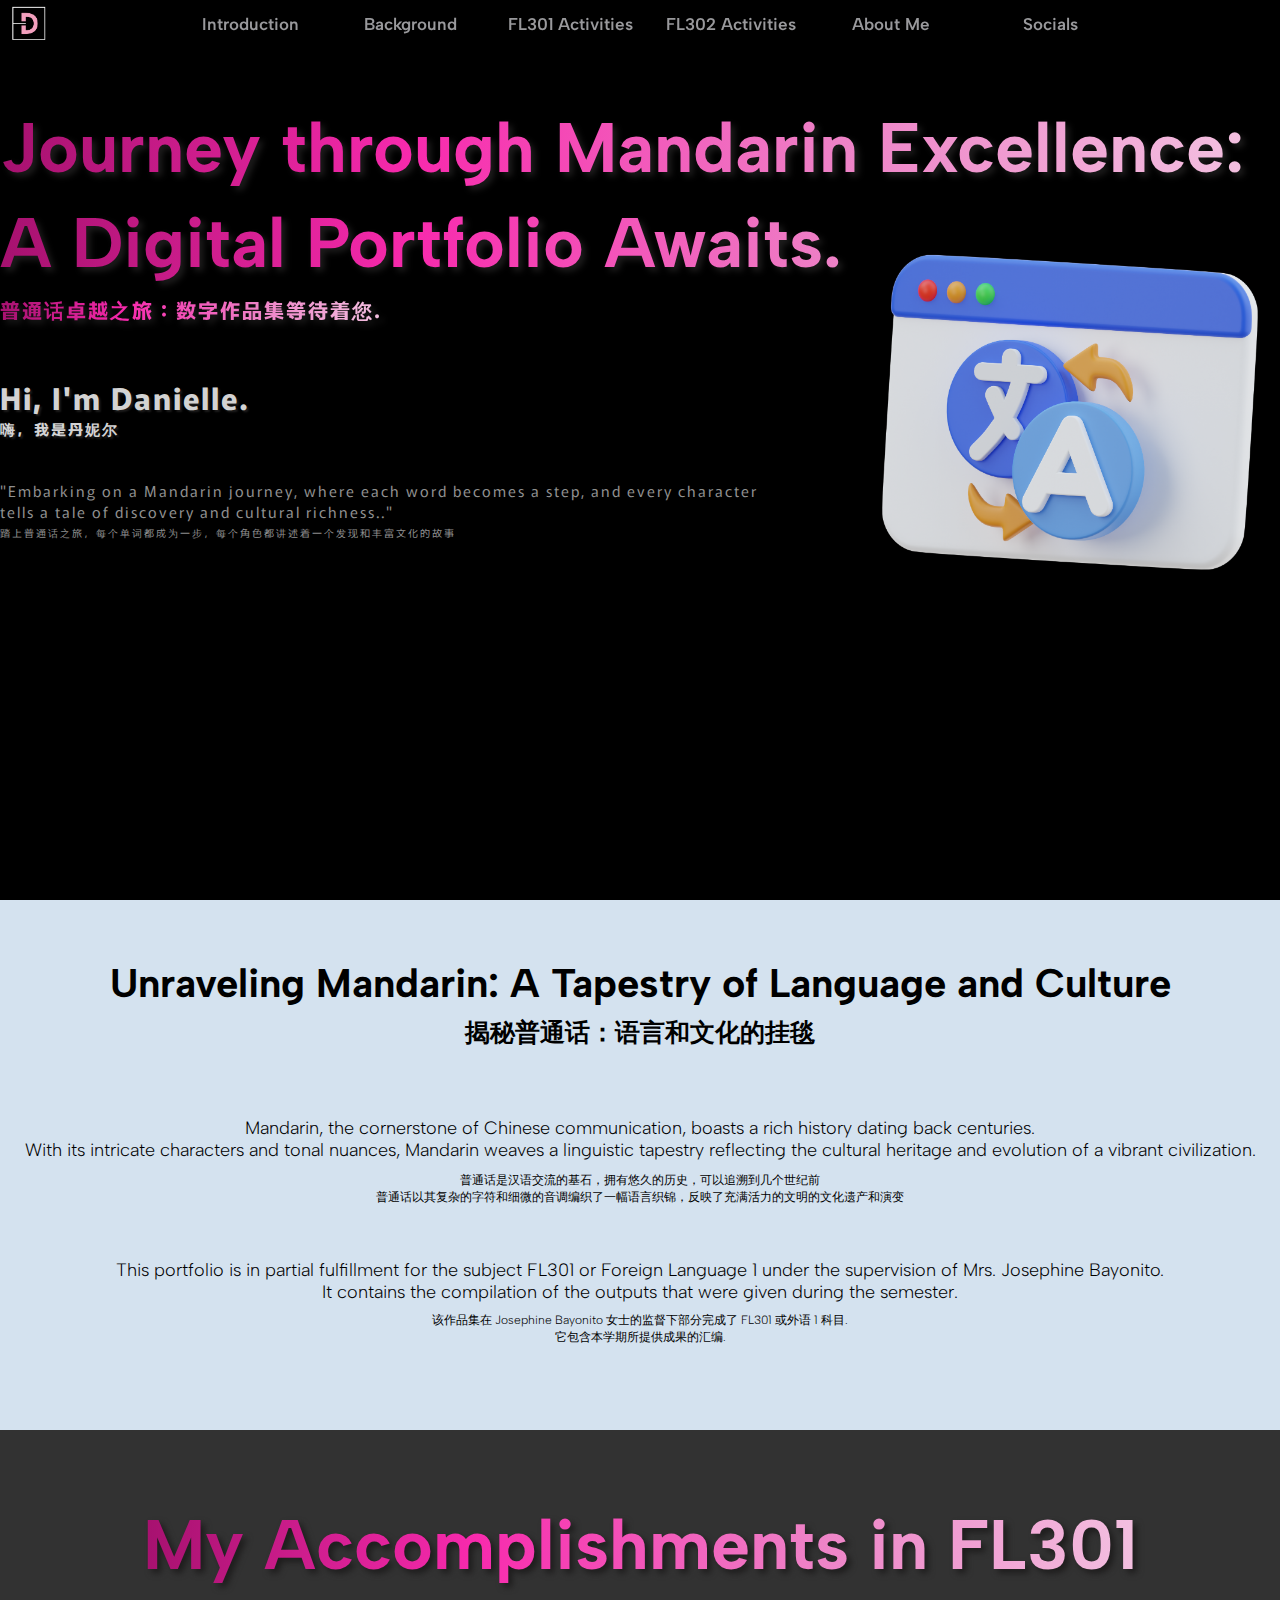
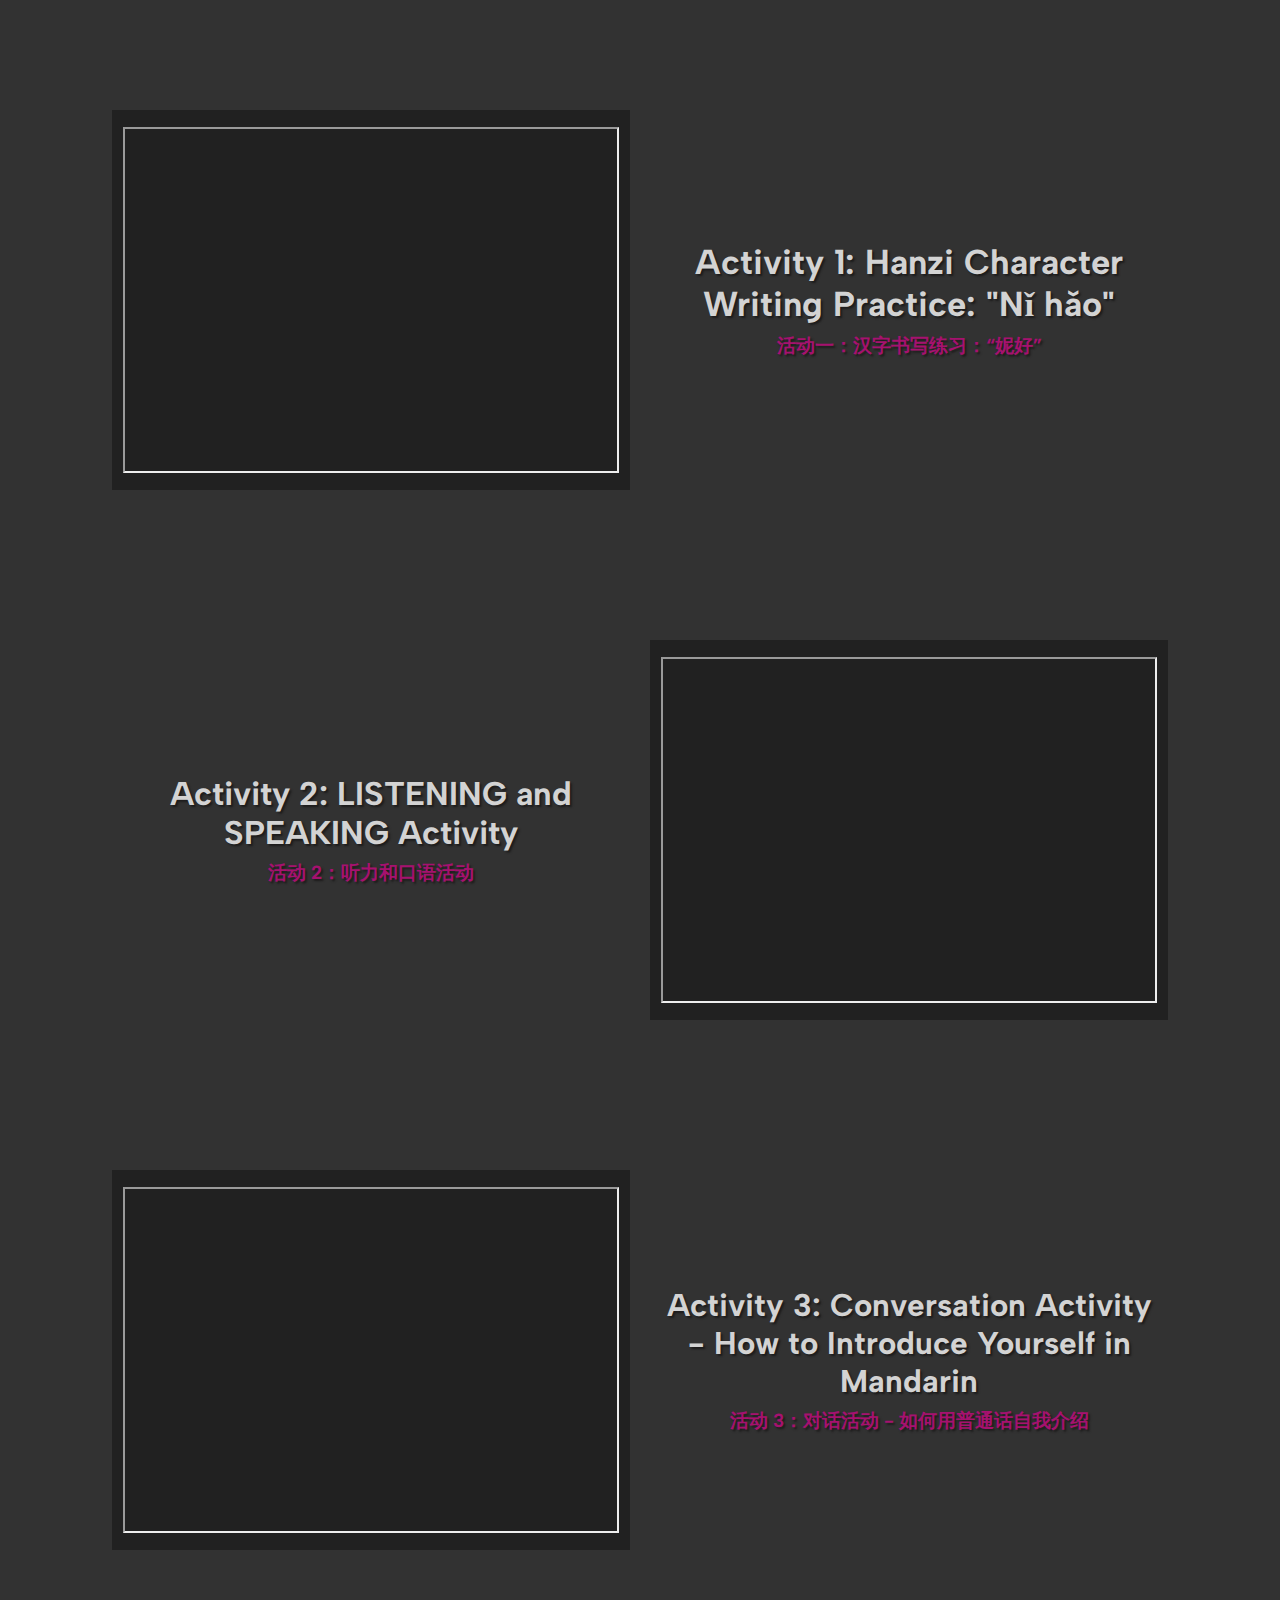
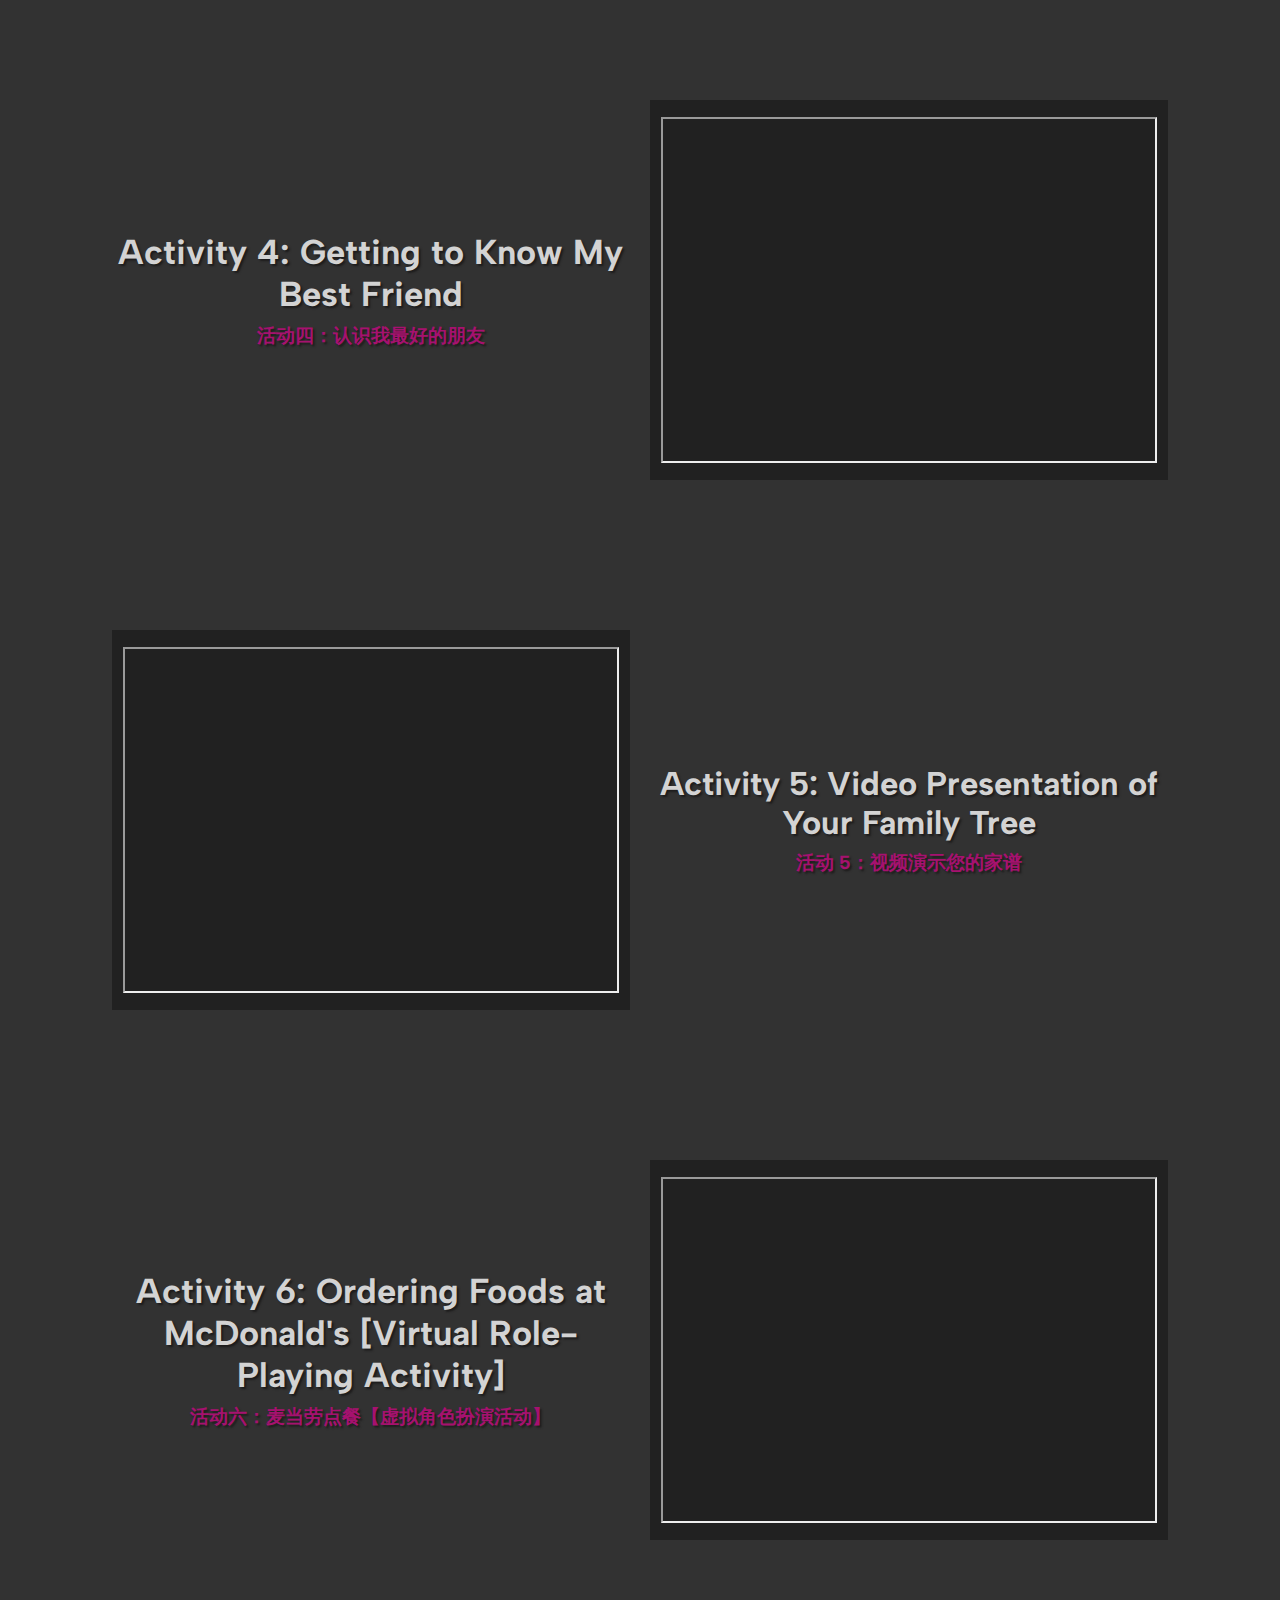
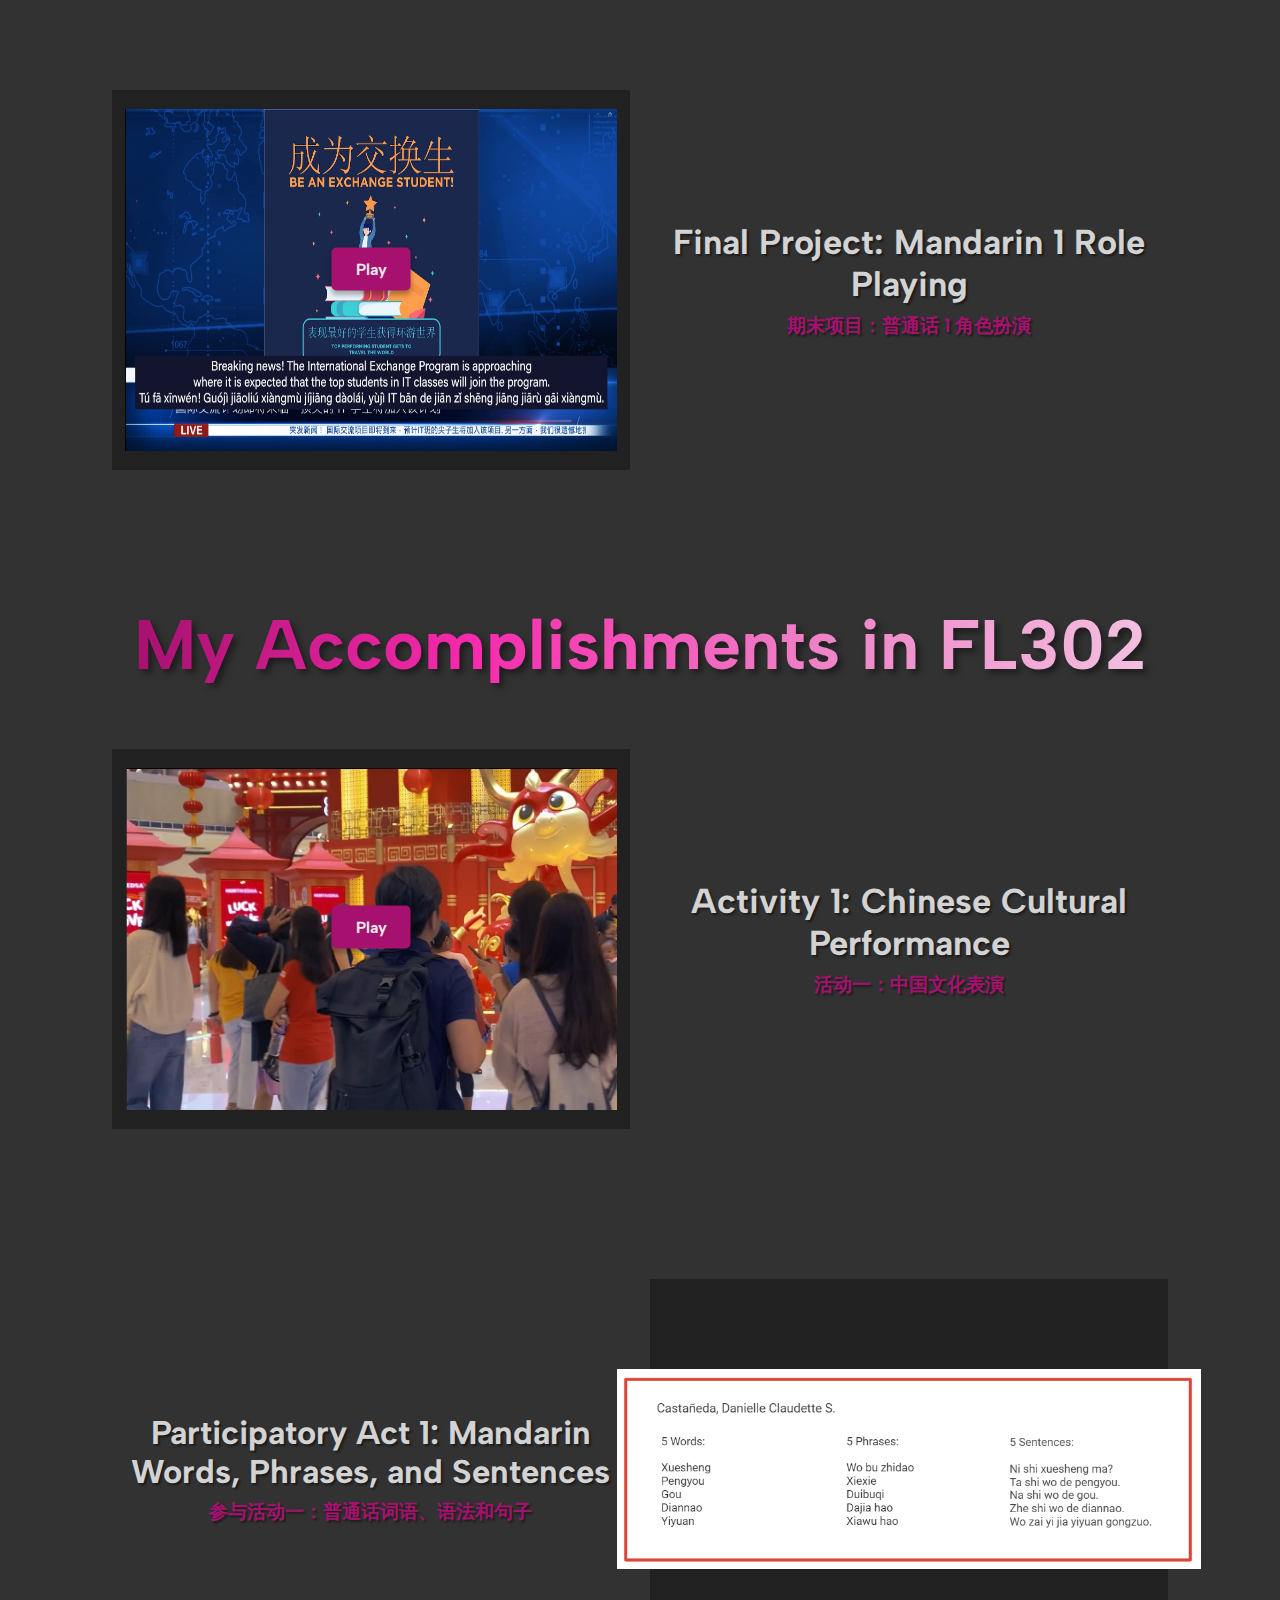
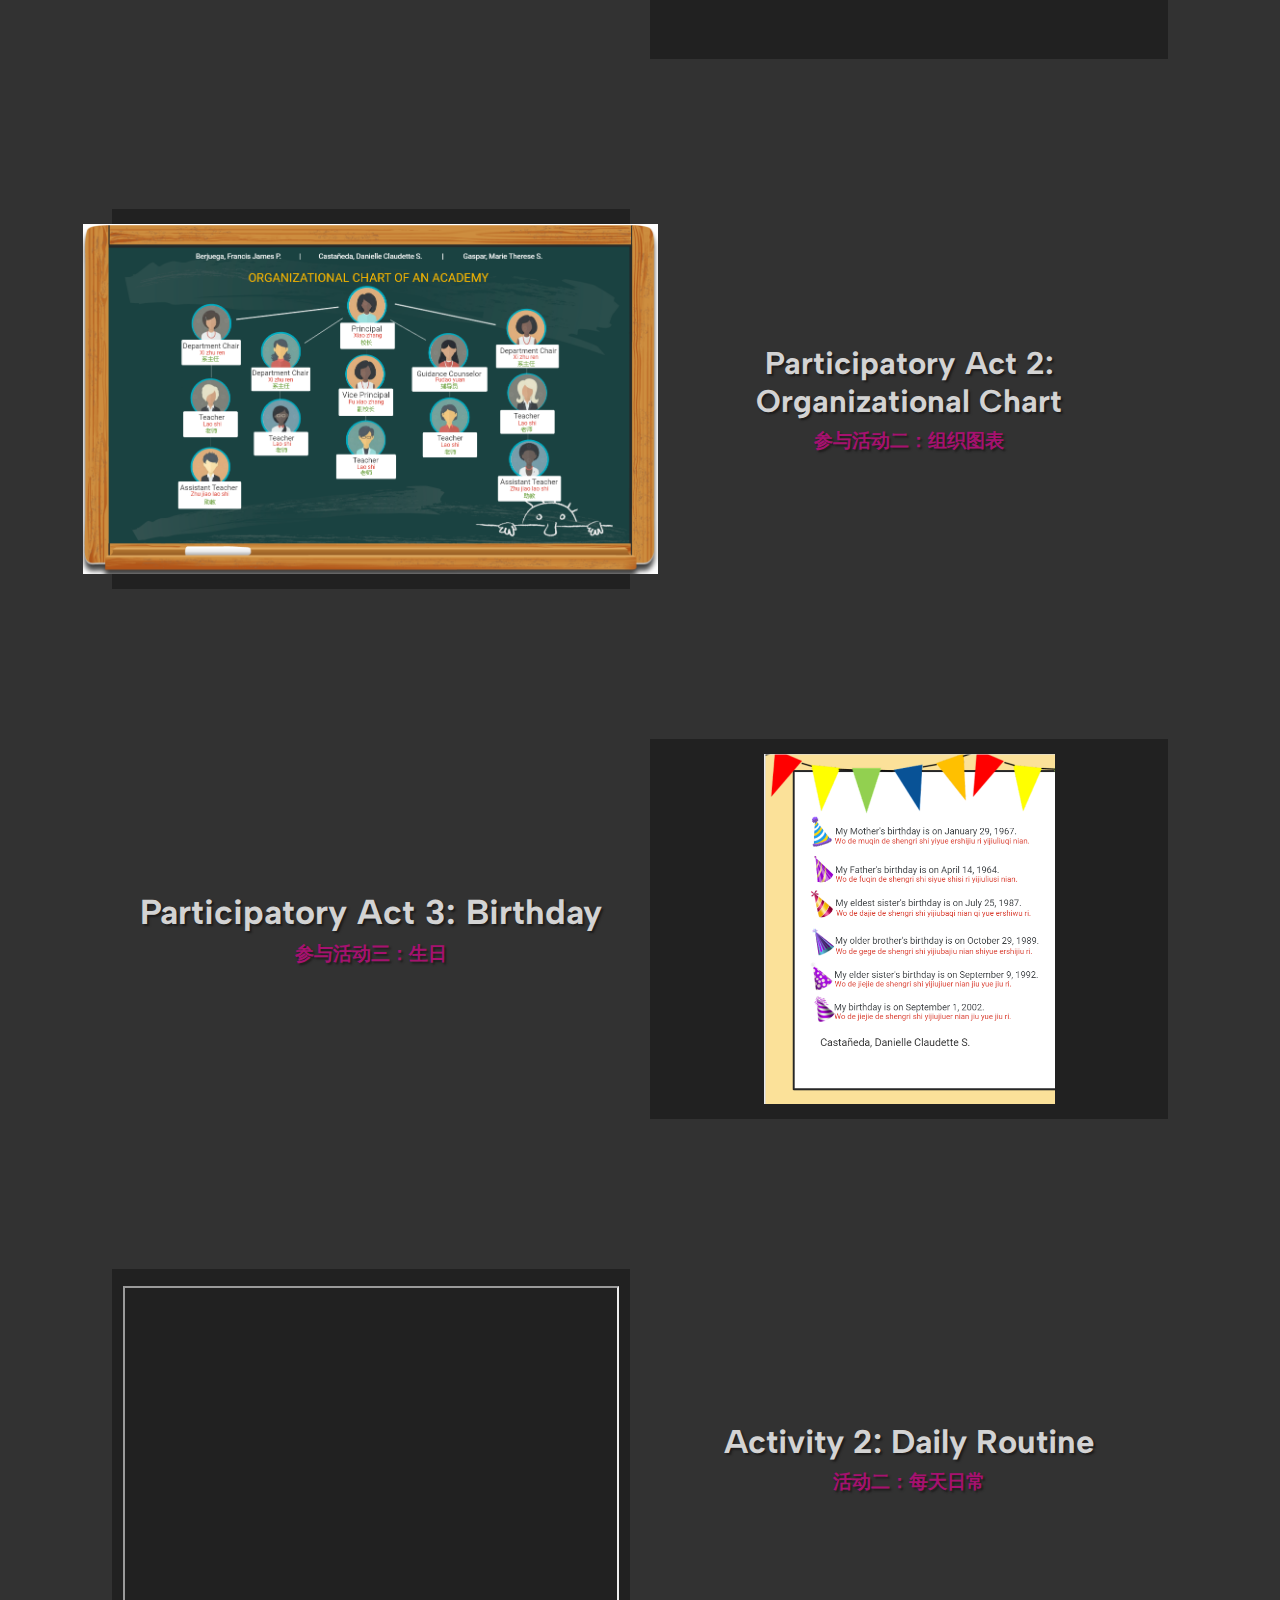
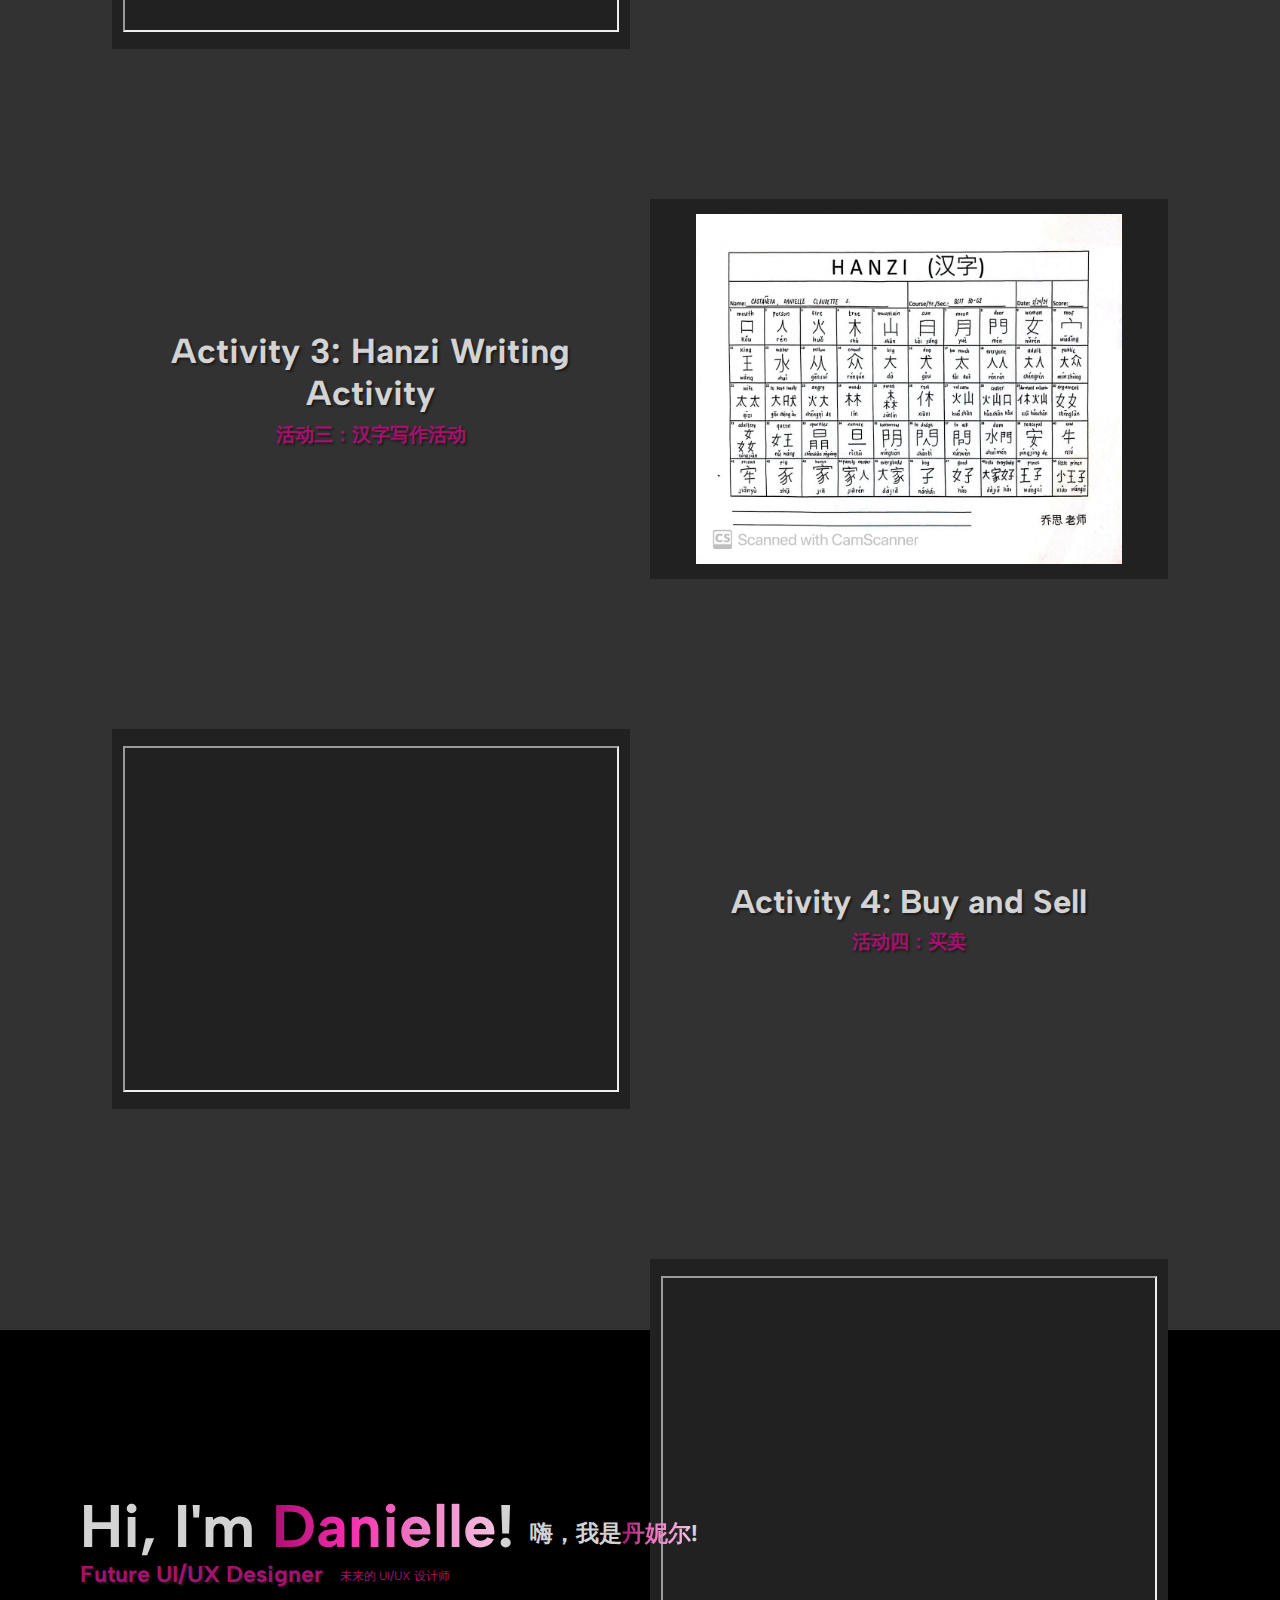
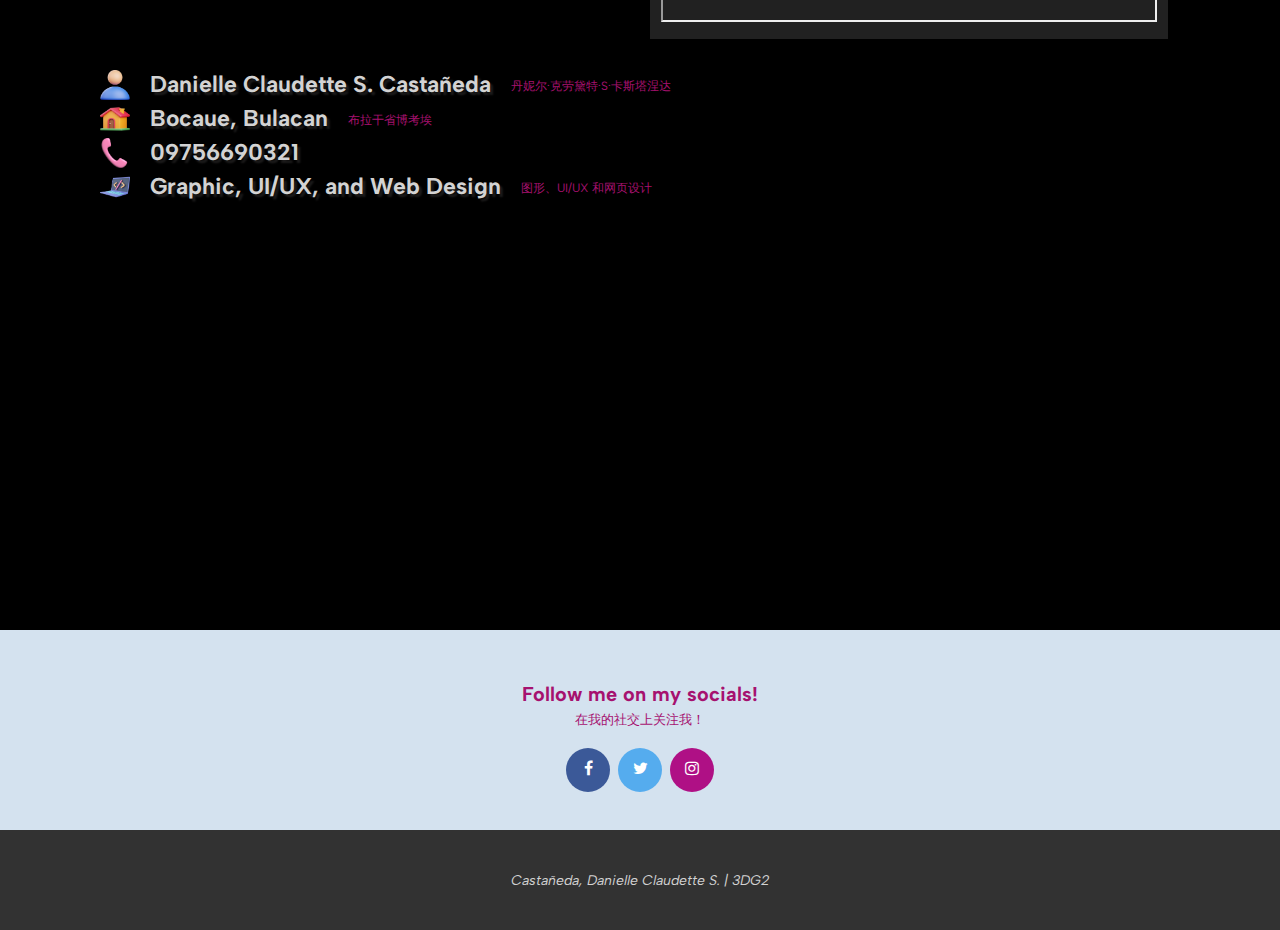
==== commit 01399e6e: "index.html" ====
--- a/index.html
+++ b/index.html
@@ -300,6 +300,19 @@
                         </div>
                     </div>
                 </div>
+
+                <div class = "content eightAct reverse">
+                    <div class = "vid eighthAct">
+                        <iframe src="https://drive.google.com/file/d/1nric_LWJR5fxjoDn1pwxsErtUBUOSwUM/preview" width="640" height="480" allow="autoplay" allowfullscreen></iframe>
+                    </div>
+    
+                    <div class = "Def eighthDef">
+                        <div>
+                            <h2>Activity 5: Personal Vlog</h2>
+                            <h3>活动五：个人视频日志</h3>
+                        </div>
+                    </div>
+                </div>
                 
             </div>
         </div>
--- a/CSS/FL_Styles.css
+++ b/CSS/FL_Styles.css
@@ -268,7 +268,7 @@
 }
 
 .PortfolioContainercopy{
-    height: 3500px;
+    height: 4000px;
 }
 
 .actContainer{
@@ -481,6 +481,31 @@
 }
 
 .sixthDef div h3{
+    font-size: 19px;
+    color: #a6116f;
+}
+
+.seventhDef{
+    color: lightgray;
+    font-size: 22px;
+    font-family: 'Albert Sans';
+    letter-spacing: 2px;
+    letter-spacing: 0px;
+    text-shadow: 2px 2px 2px #1d1c1c;
+}
+
+.seventhDef div{
+    display: flex;
+    flex-direction: column;
+    justify-content: center;
+    align-items: center;
+}
+
+.seventhDef div h2{
+    text-align: center;
+}
+
+.seventhDef div h3{
     font-size: 19px;
     color: #a6116f;
 }
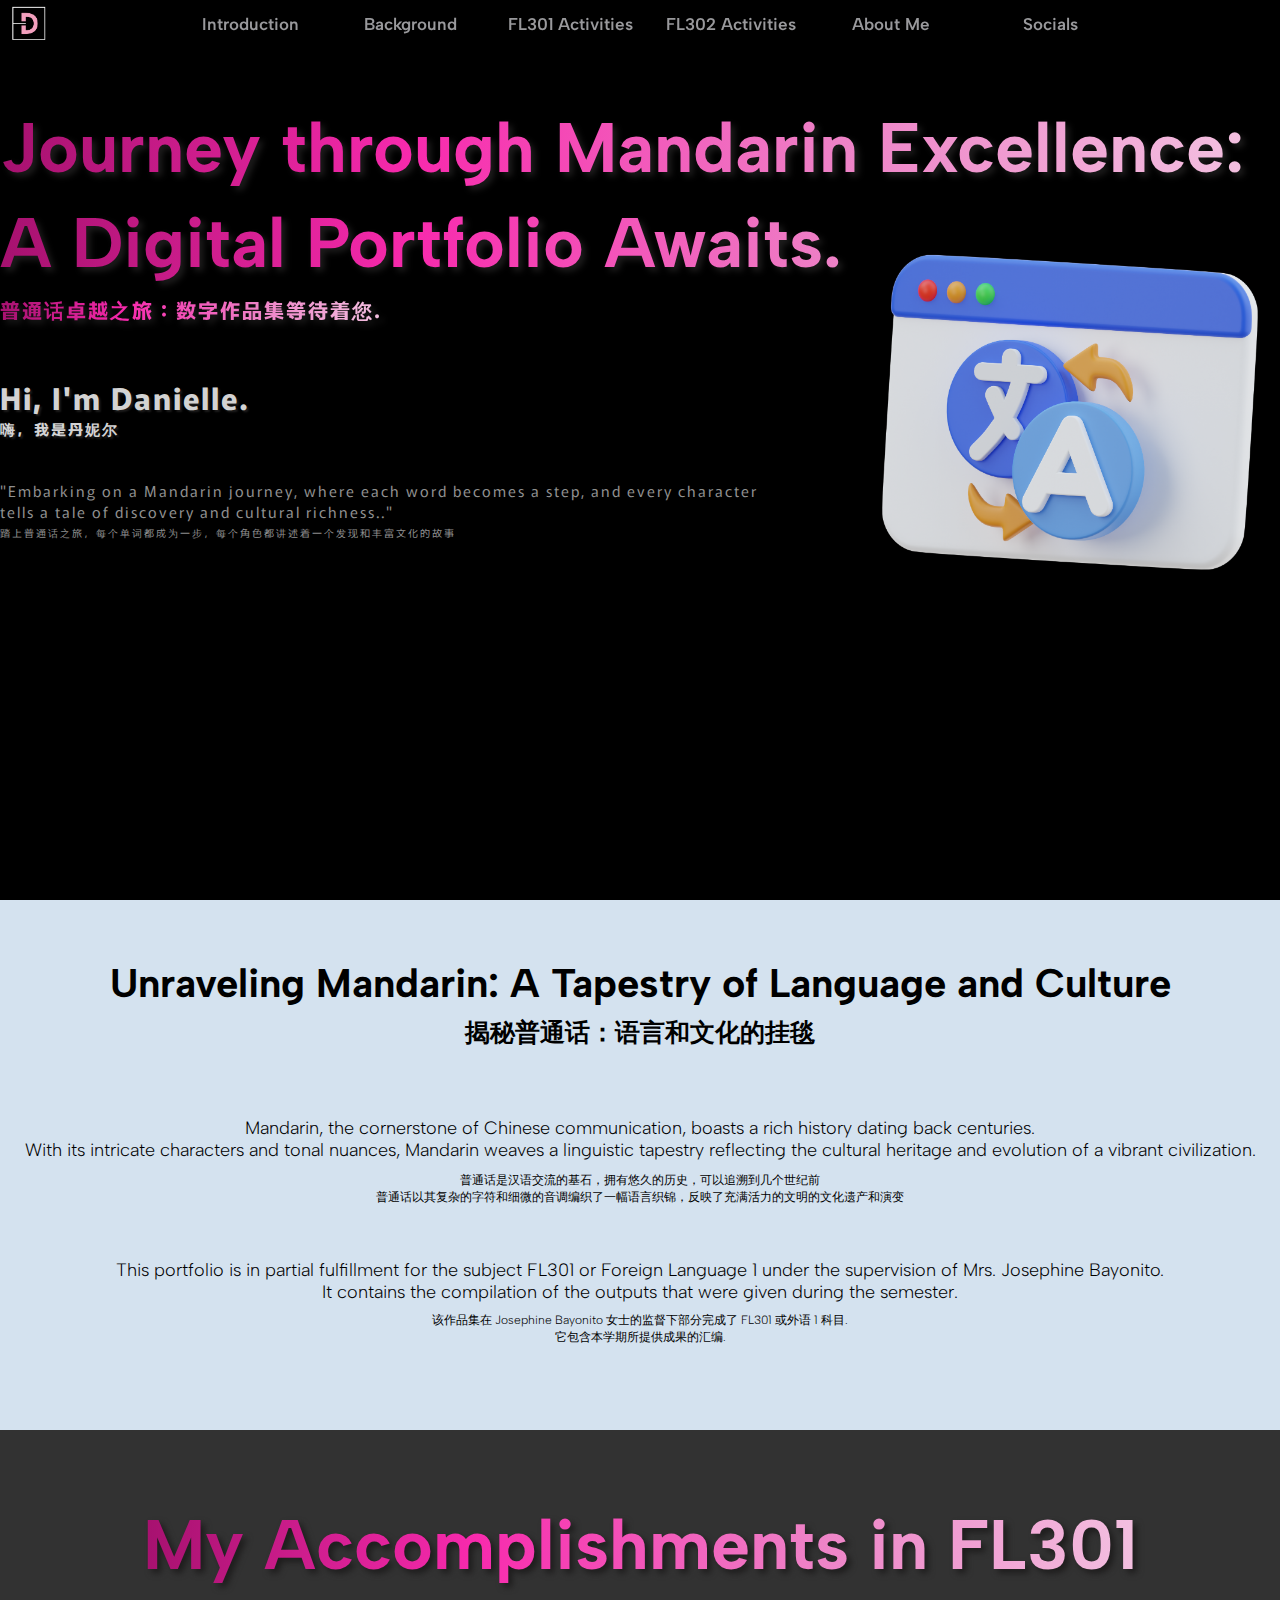
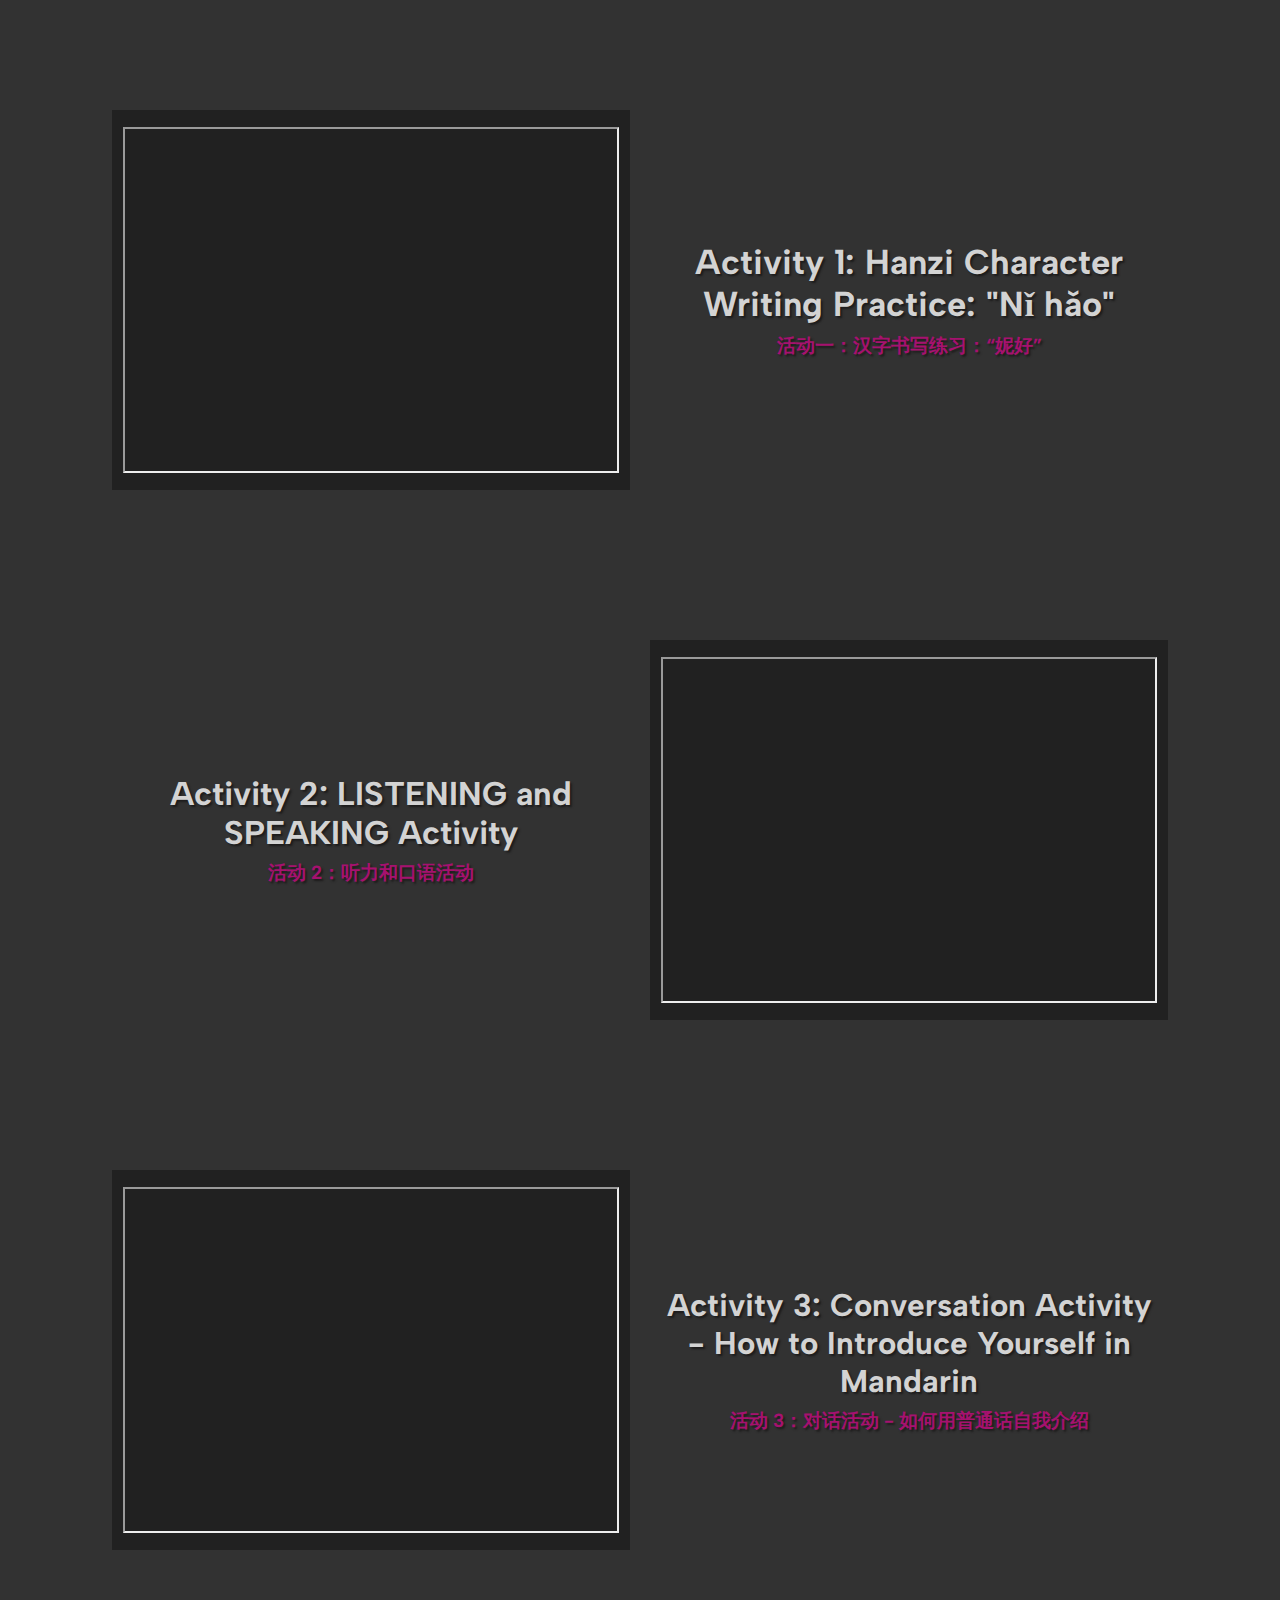
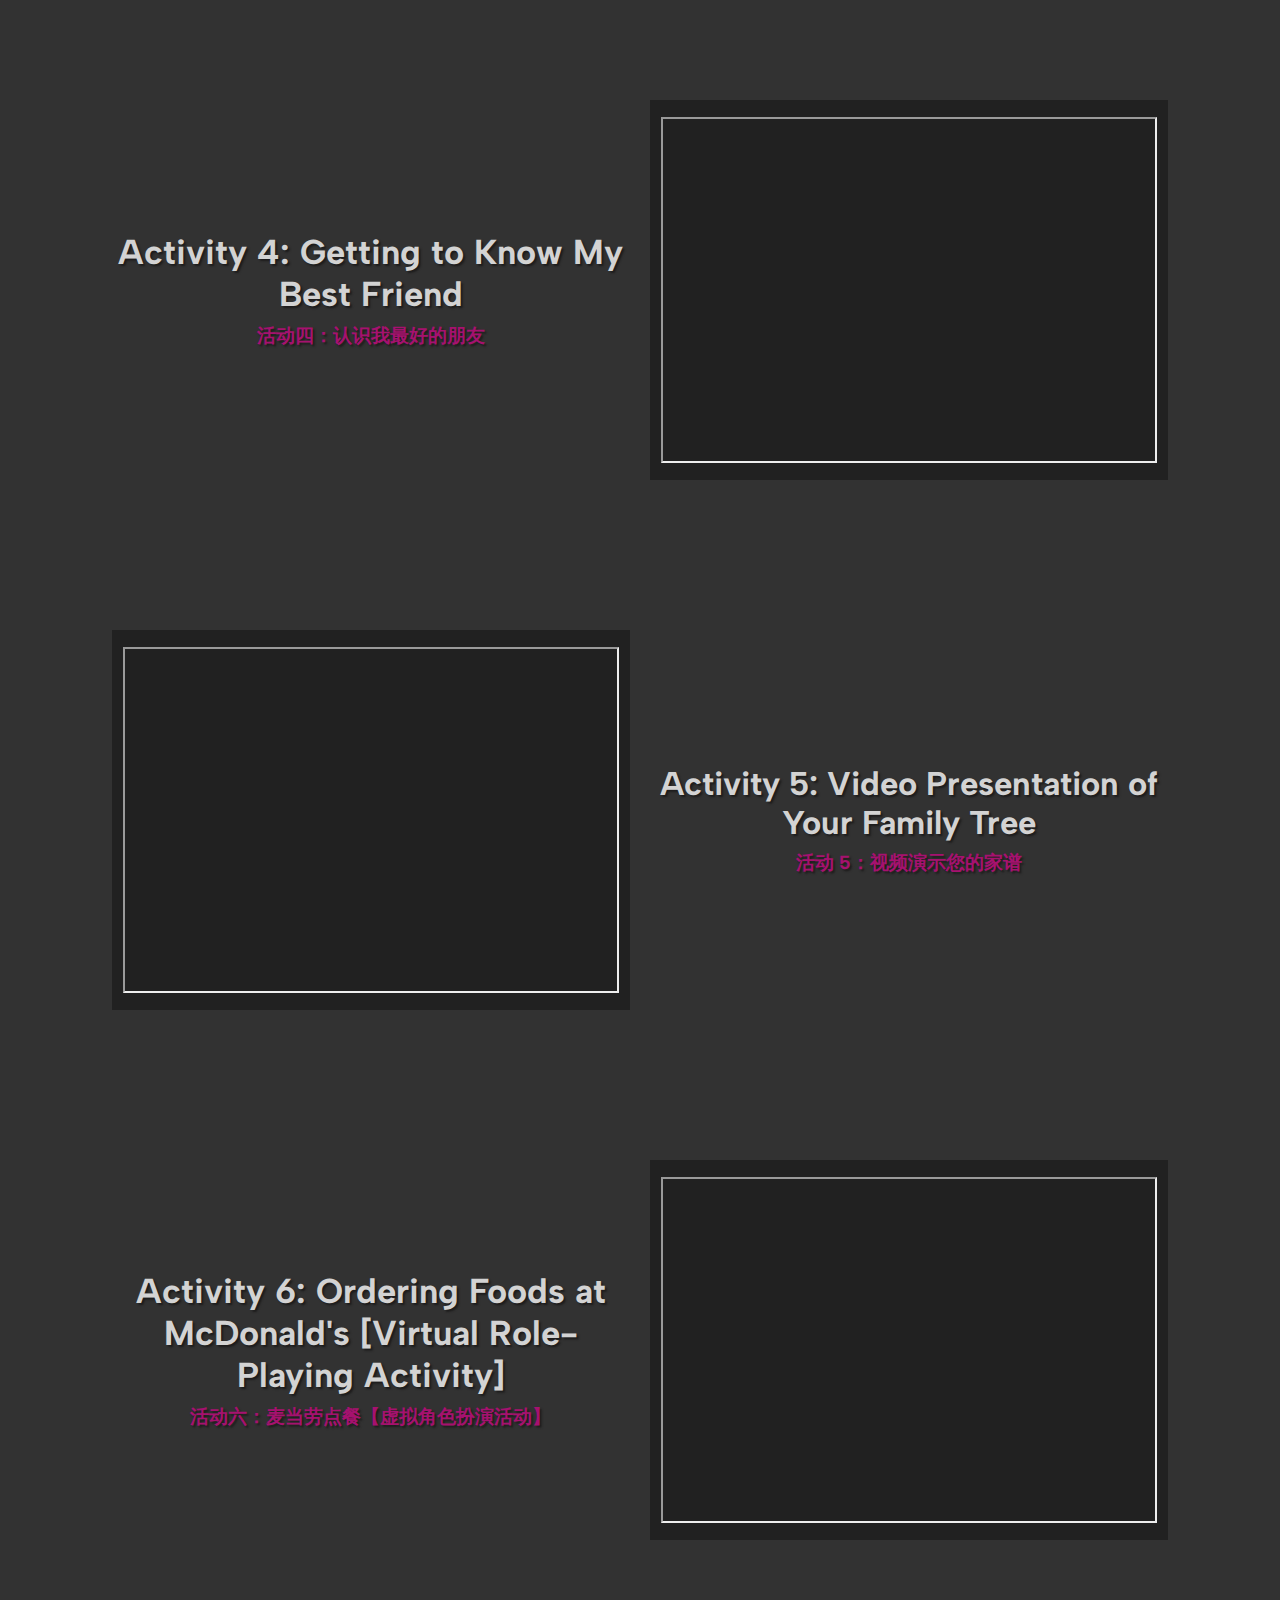
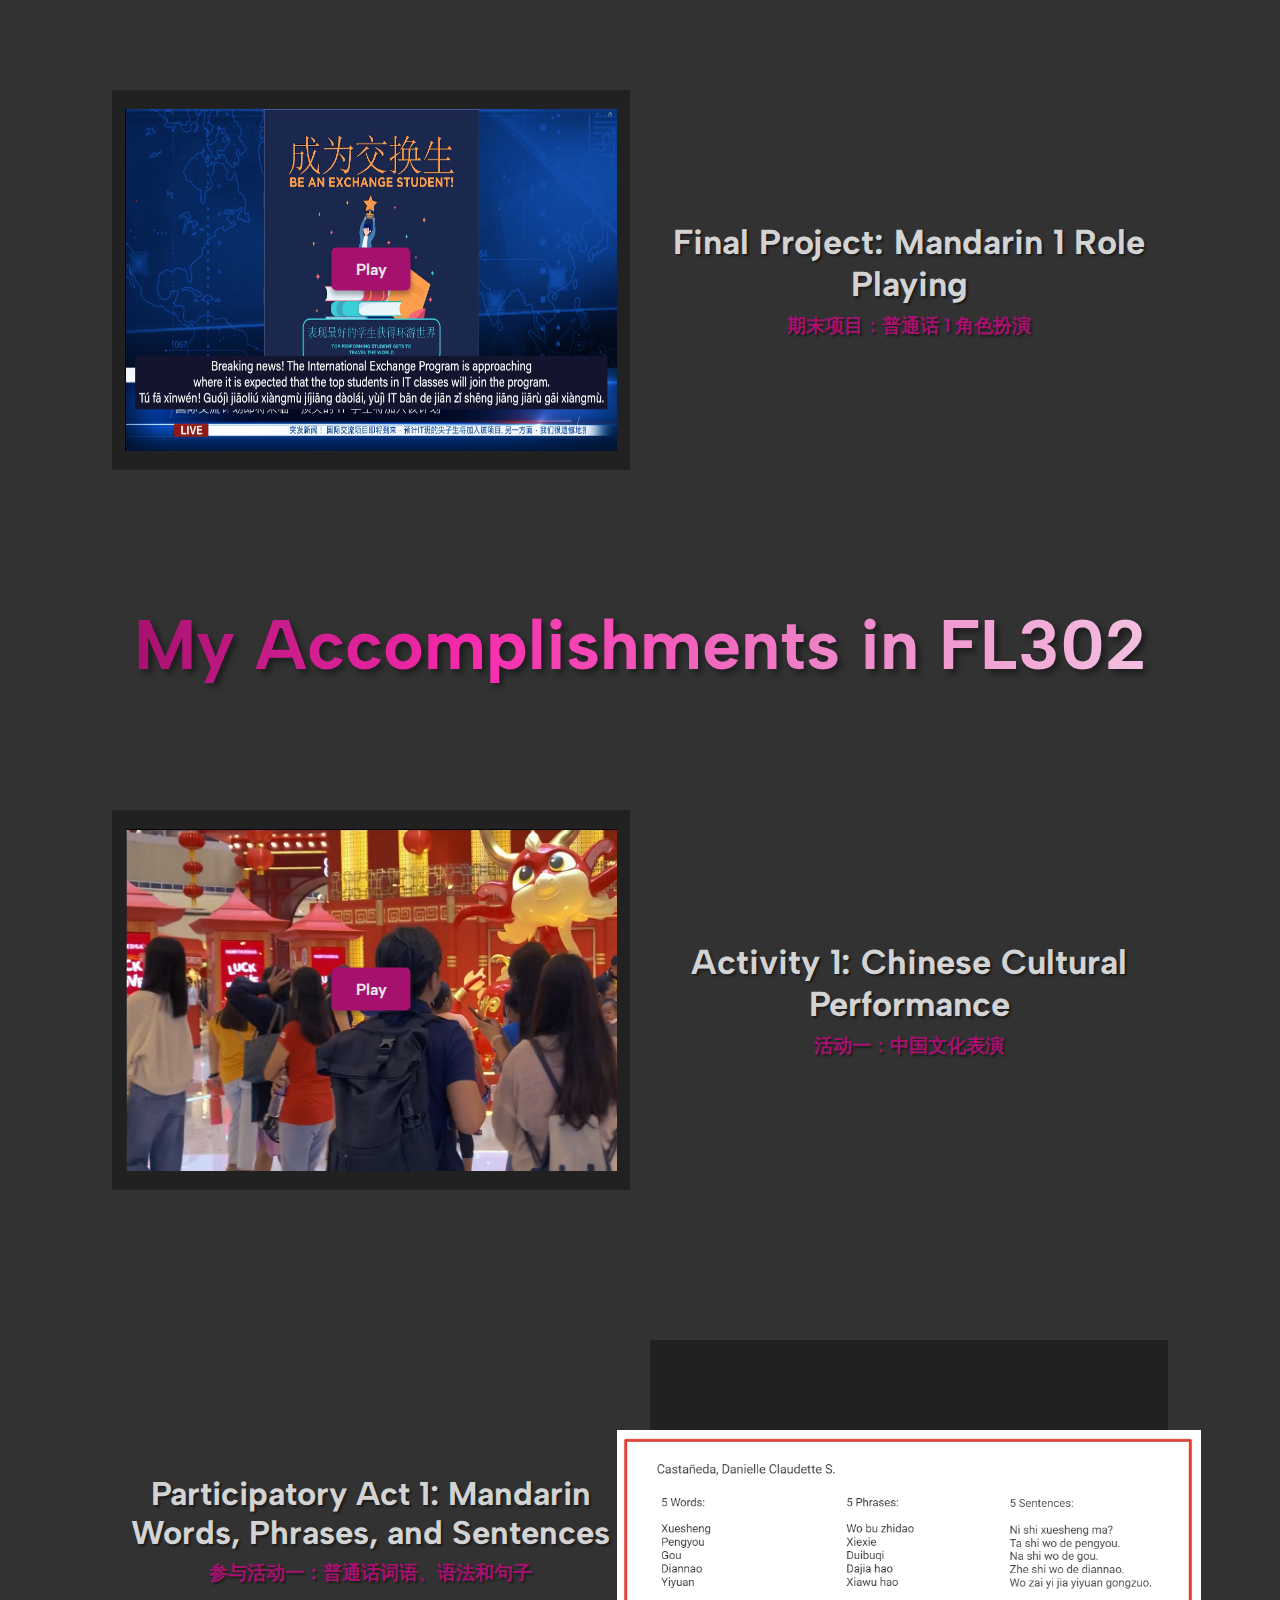
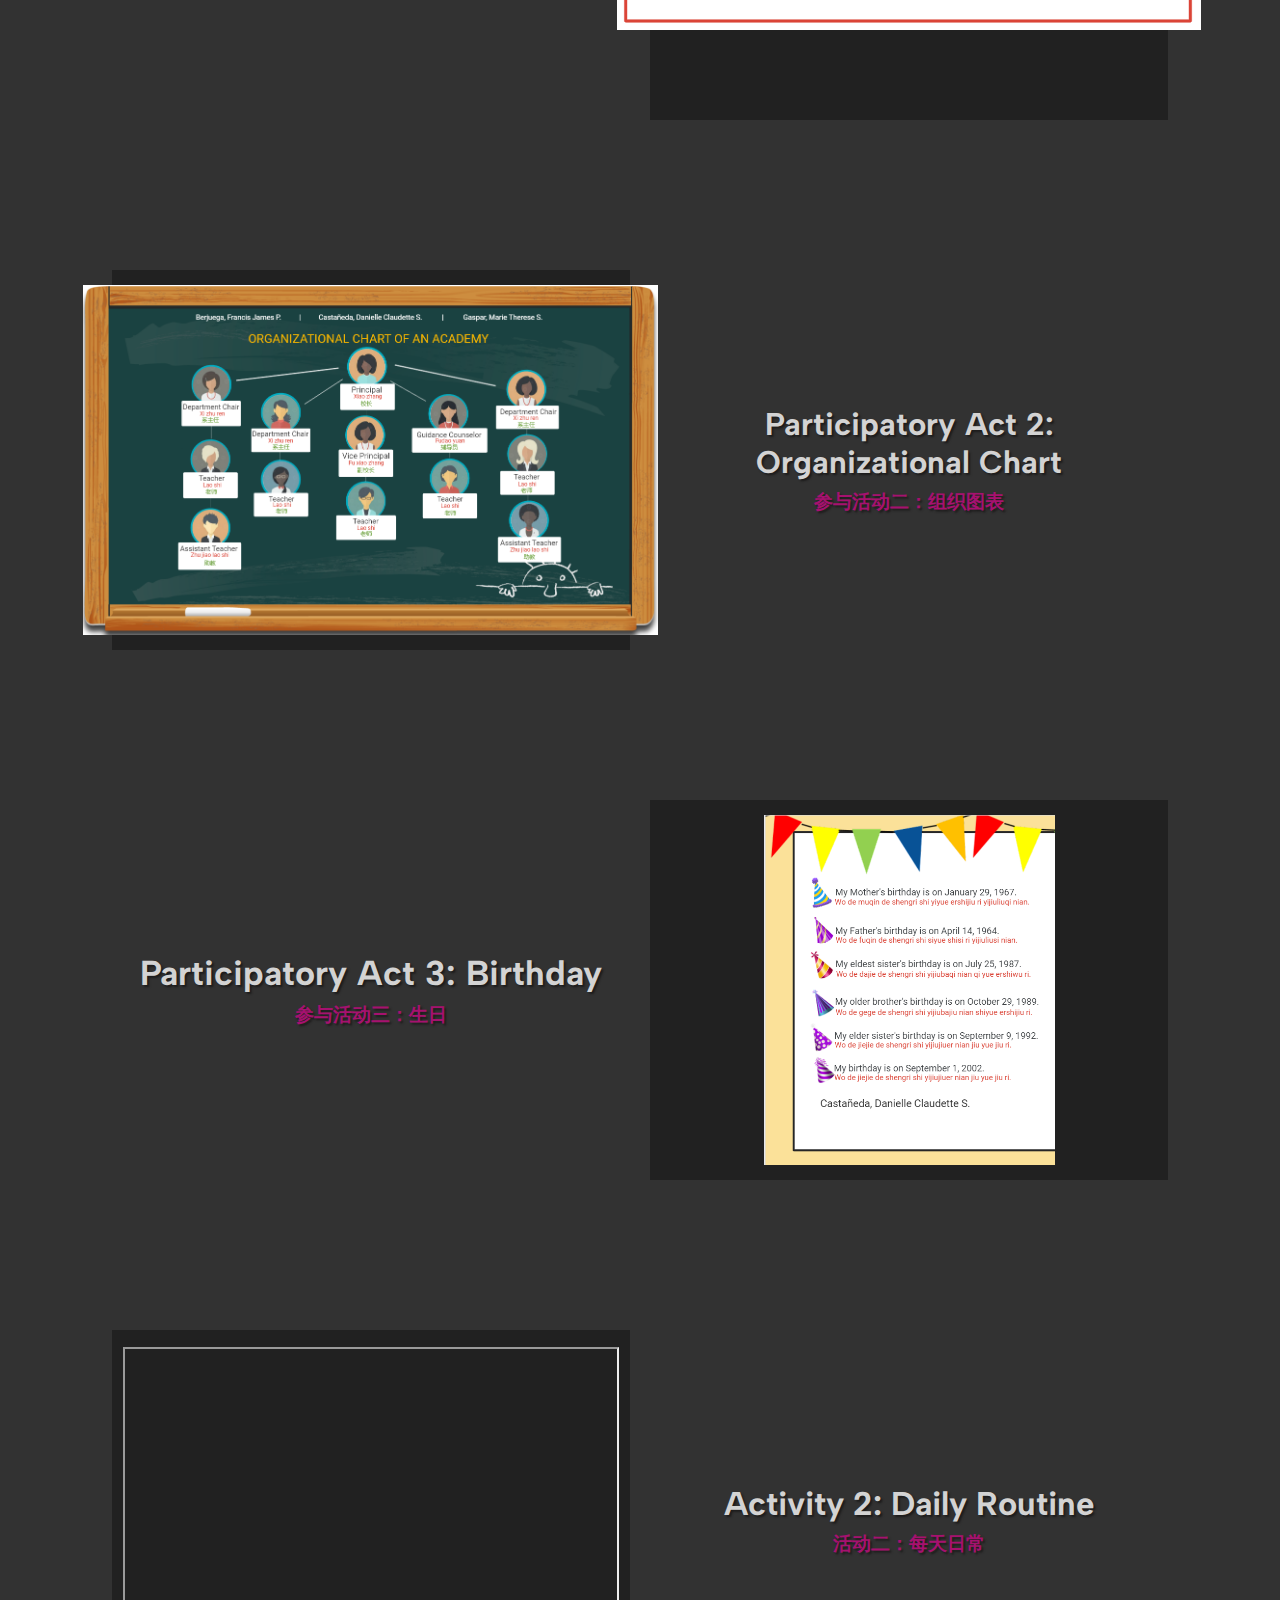
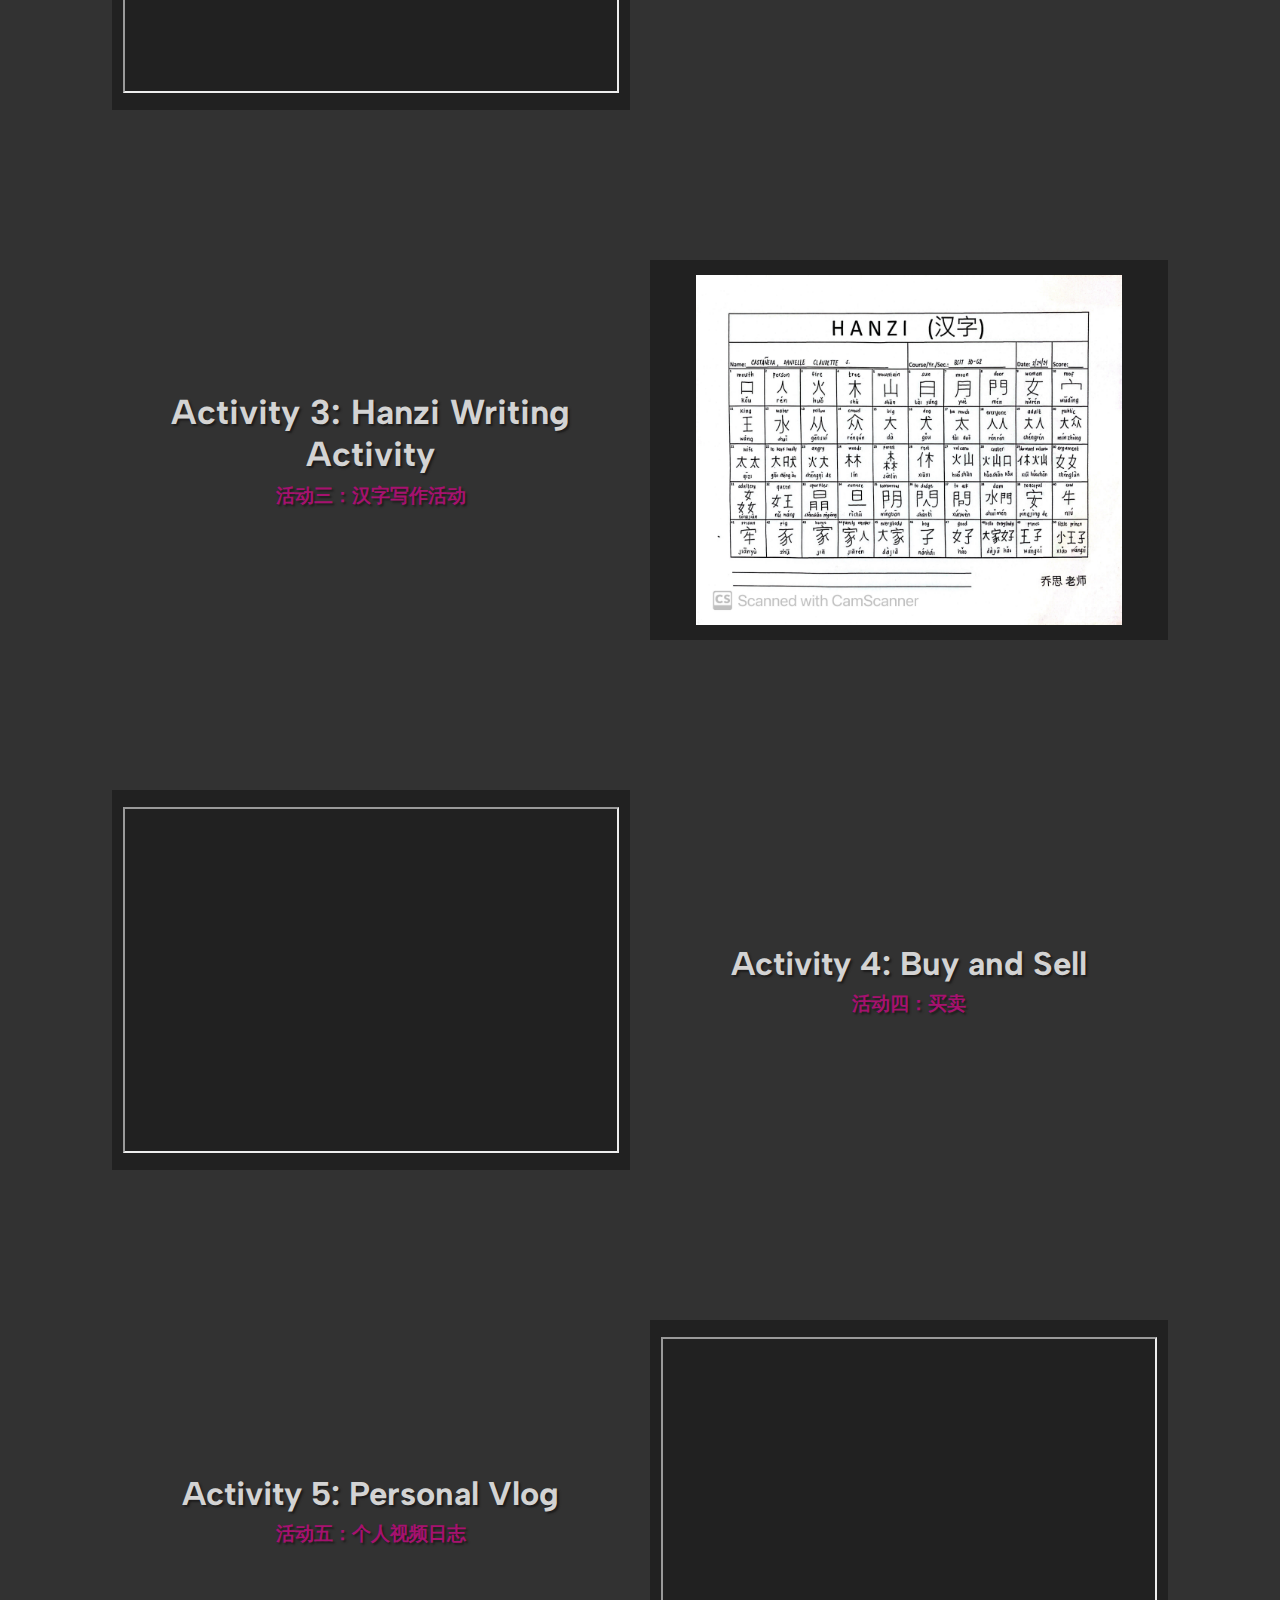
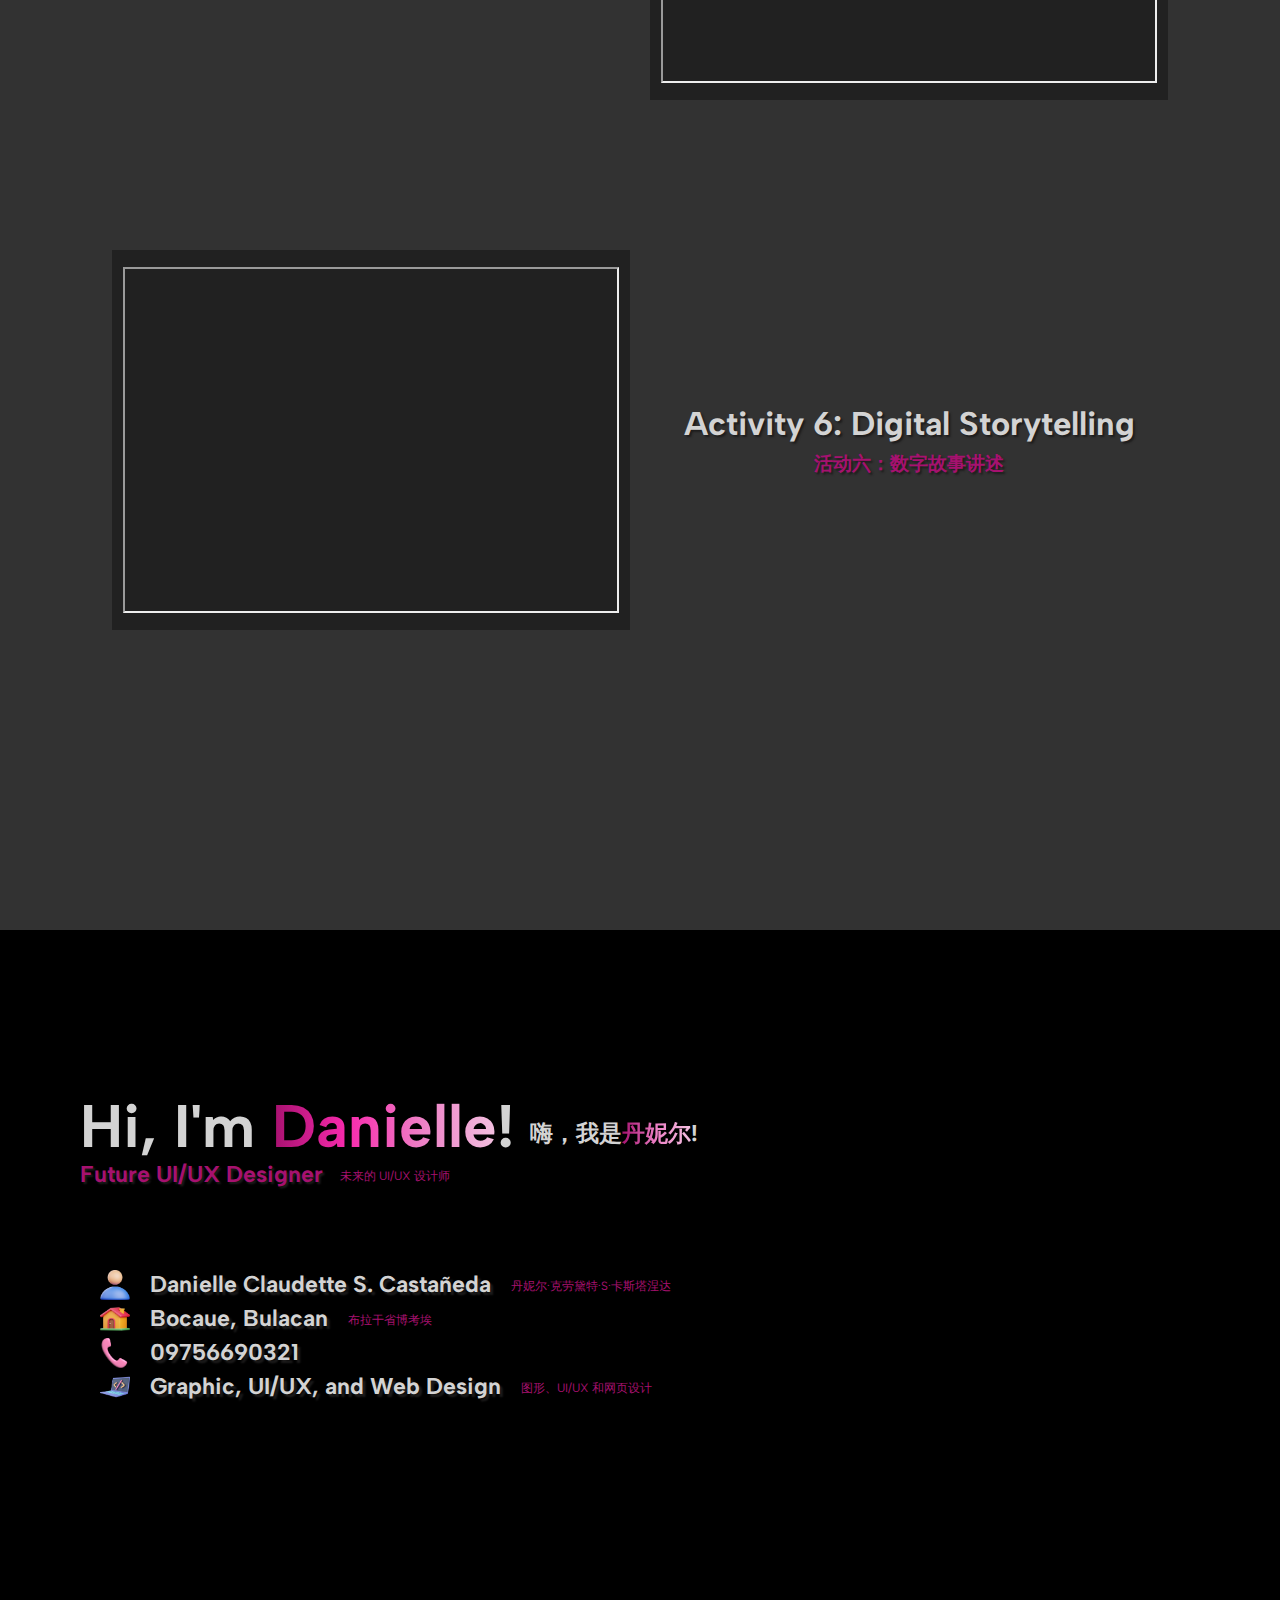
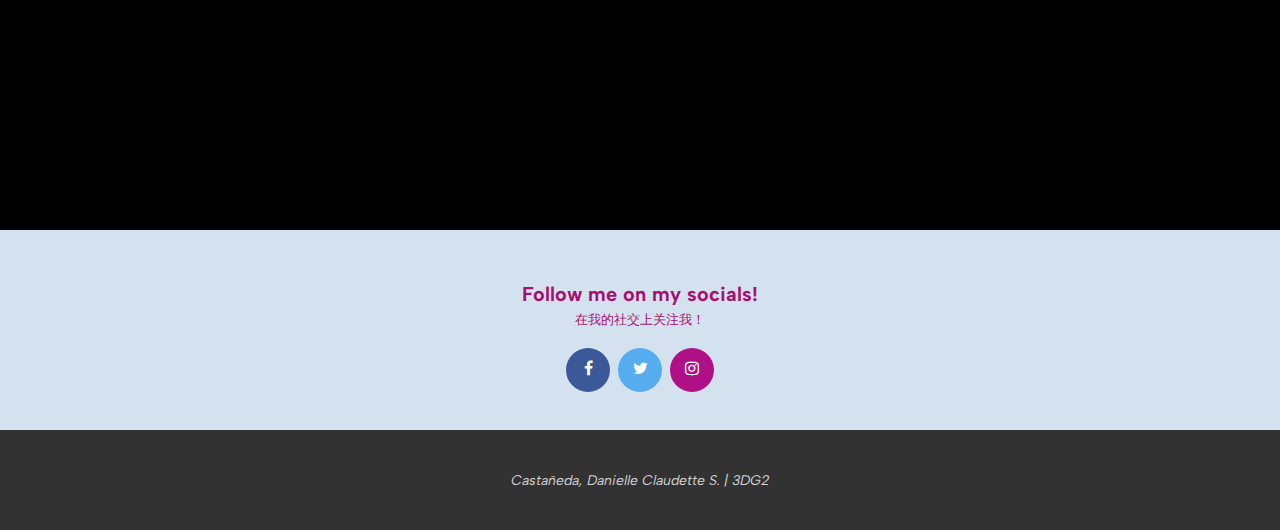
==== commit 20a5d010: "index.html" ====
--- a/index.html
+++ b/index.html
@@ -313,6 +313,19 @@
                         </div>
                     </div>
                 </div>
+
+                <div class = "content ninthAct">
+                    <div class = "vid ninthAct">
+                        <iframe src="https://drive.google.com/file/d/1yxBQrd9L5dOw-rjKC_o_JhKNKjnslQLA/preview" width="640" height="480" allow="autoplay" allowfullscreen></iframe>
+                    </div>
+    
+                    <div class = "Def ninthDef">
+                        <div>
+                            <h2>Activity 6: Digital Storytelling</h2>
+                            <h3>活动六：数字故事讲述</h3>
+                        </div>
+                    </div>
+                </div>
                 
             </div>
         </div>
--- a/CSS/FL_Styles.css
+++ b/CSS/FL_Styles.css
@@ -268,7 +268,7 @@
 }
 
 .PortfolioContainercopy{
-    height: 4000px;
+    height: 5200px;
 }
 
 .actContainer{
@@ -506,6 +506,56 @@
 }
 
 .seventhDef div h3{
+    font-size: 19px;
+    color: #a6116f;
+}
+
+.eighthDef{
+    color: lightgray;
+    font-size: 22px;
+    font-family: 'Albert Sans';
+    letter-spacing: 2px;
+    letter-spacing: 0px;
+    text-shadow: 2px 2px 2px #1d1c1c;
+}
+
+.eighthDef div{
+    display: flex;
+    flex-direction: column;
+    justify-content: center;
+    align-items: center;
+}
+
+.eighthDef div h2{
+    text-align: center;
+}
+
+.eighthDef div h3{
+    font-size: 19px;
+    color: #a6116f;
+}
+
+.ninthDef{
+    color: lightgray;
+    font-size: 22px;
+    font-family: 'Albert Sans';
+    letter-spacing: 2px;
+    letter-spacing: 0px;
+    text-shadow: 2px 2px 2px #1d1c1c;
+}
+
+.ninthDef div{
+    display: flex;
+    flex-direction: column;
+    justify-content: center;
+    align-items: center;
+}
+
+.ninthDef div h2{
+    text-align: center;
+}
+
+.ninthDef div h3{
     font-size: 19px;
     color: #a6116f;
 }
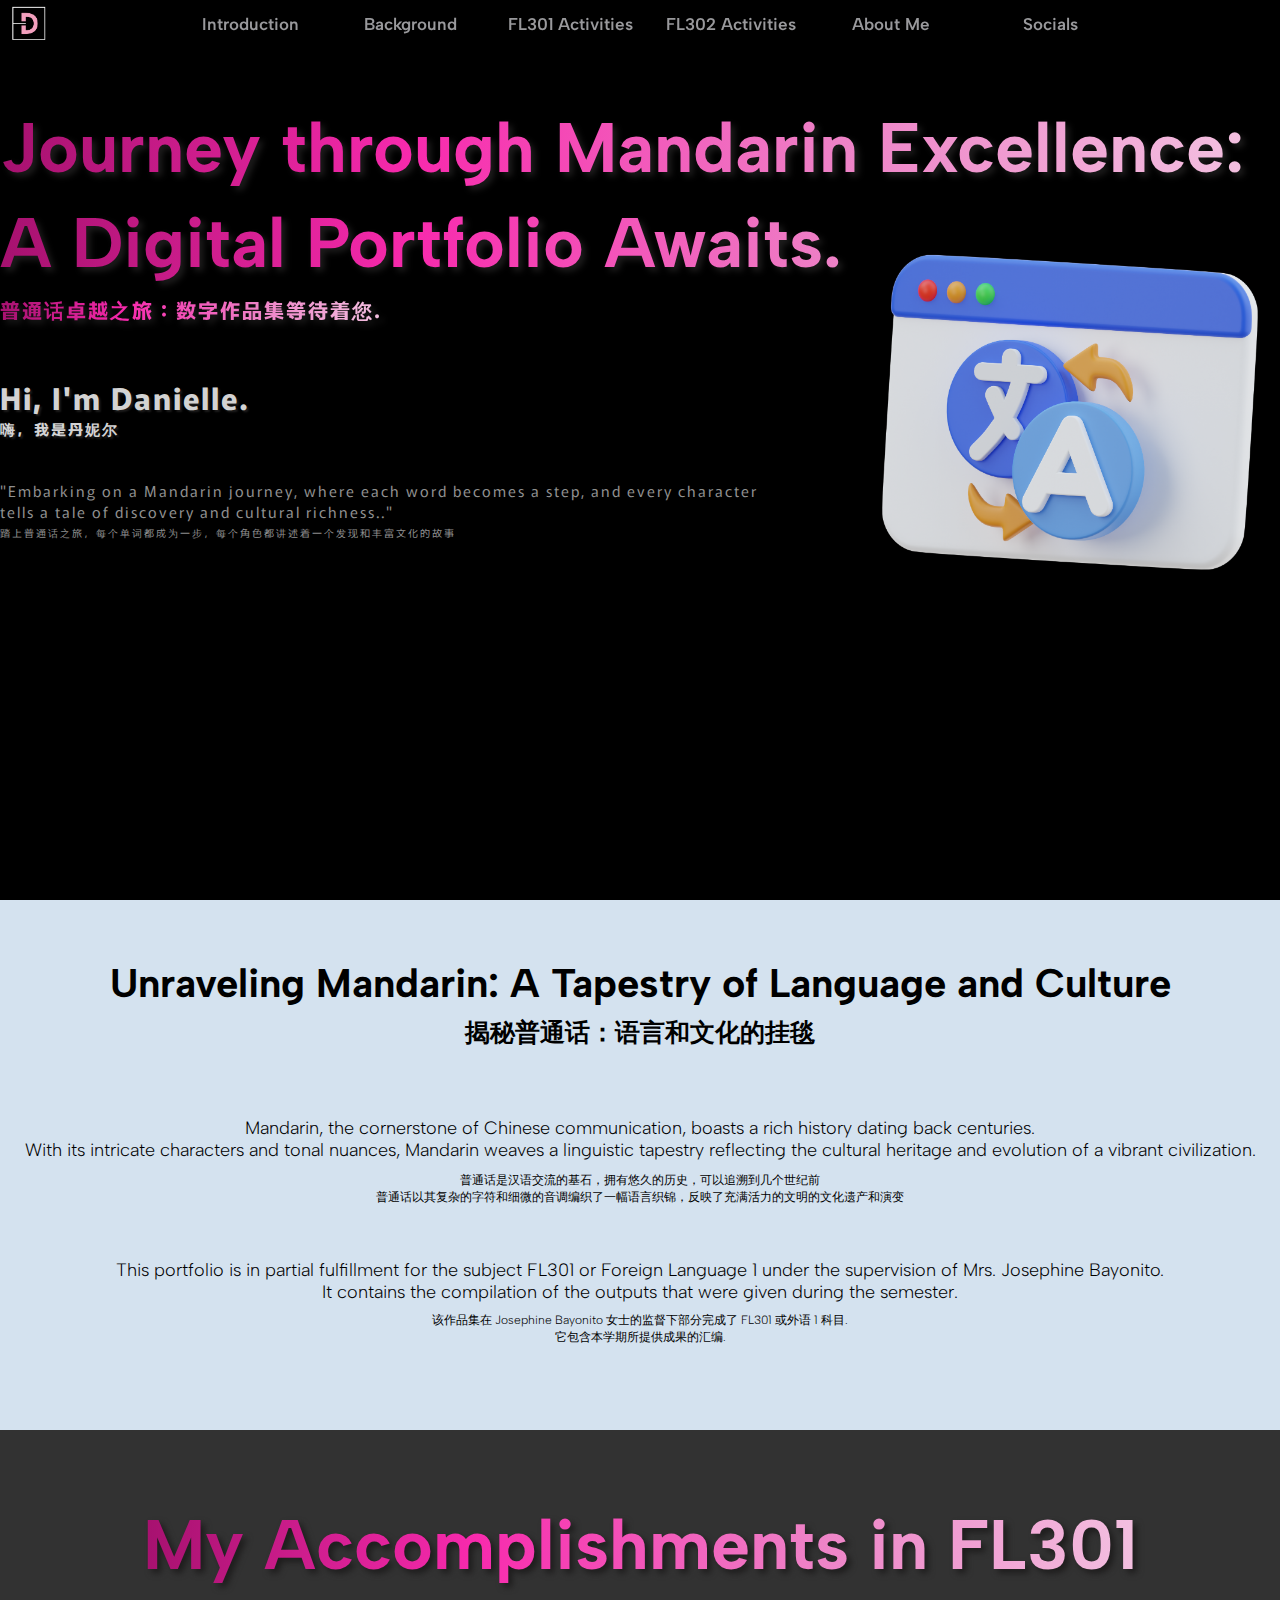
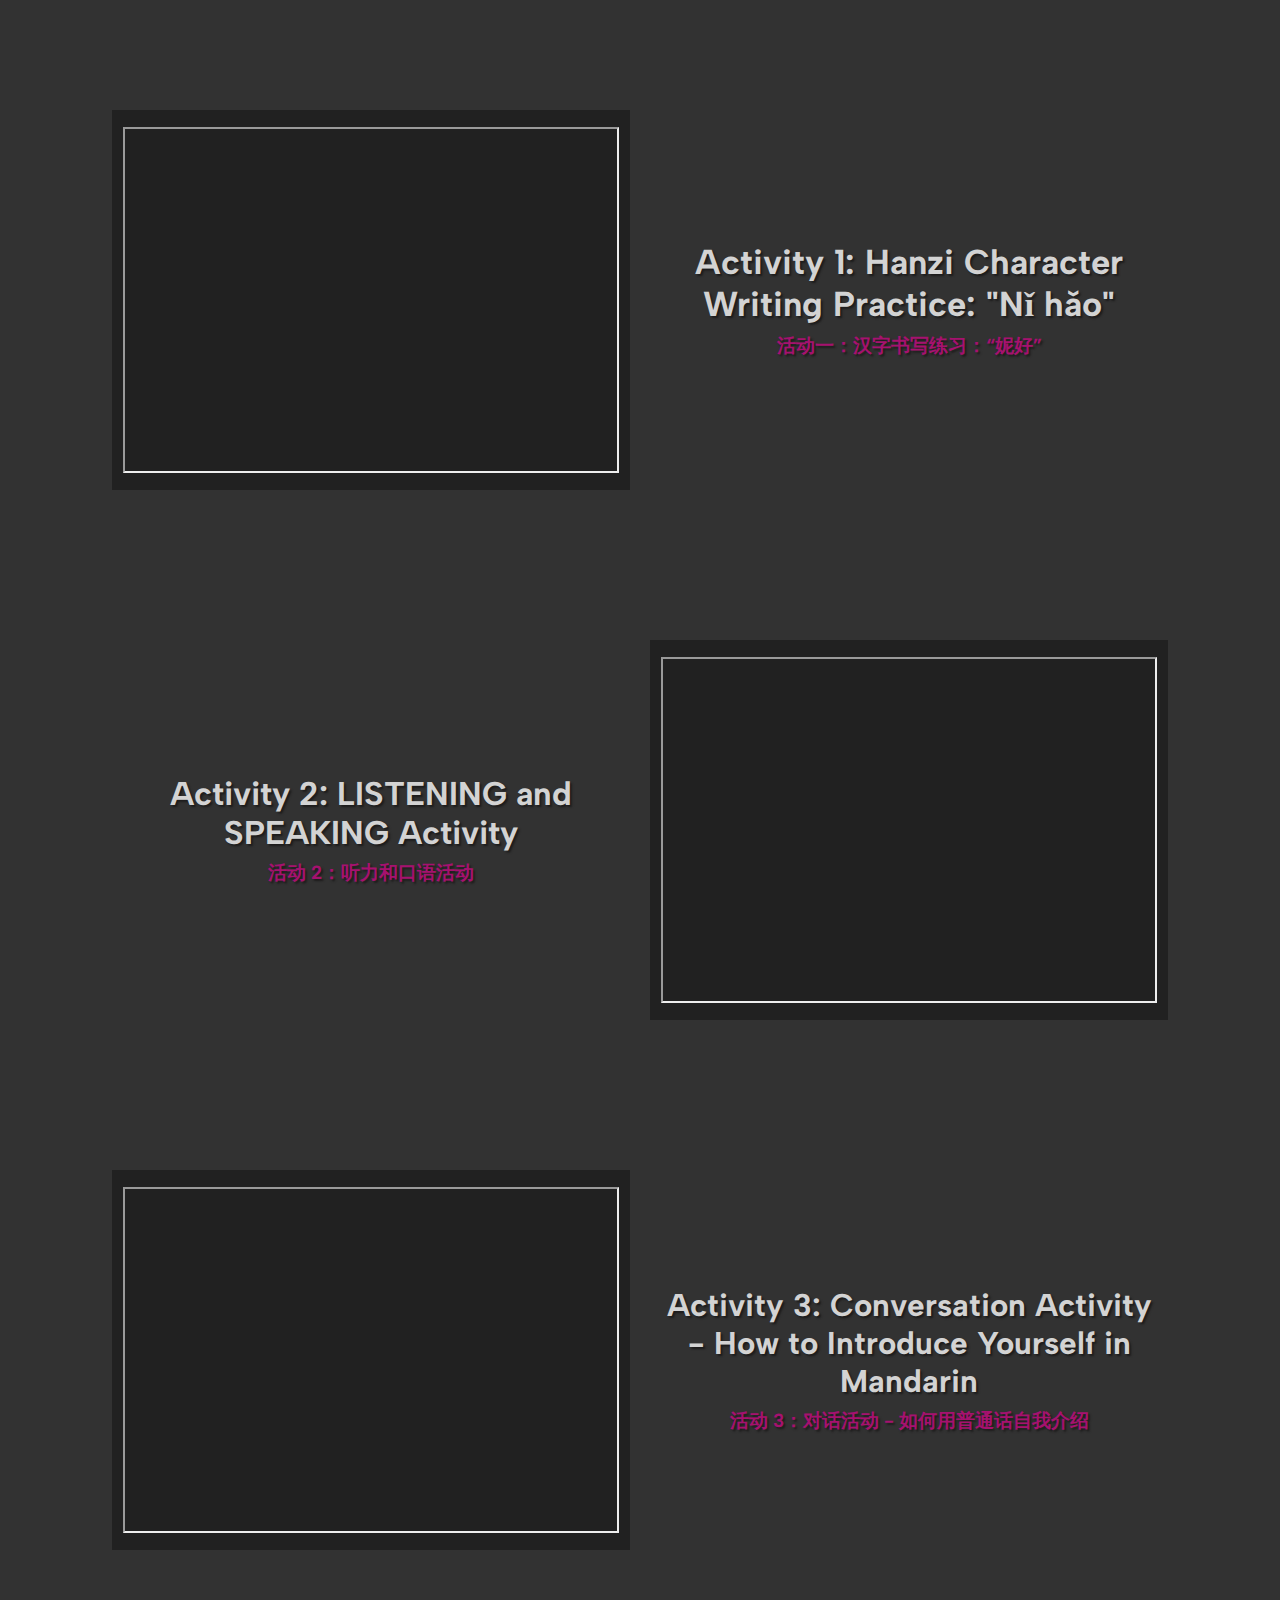
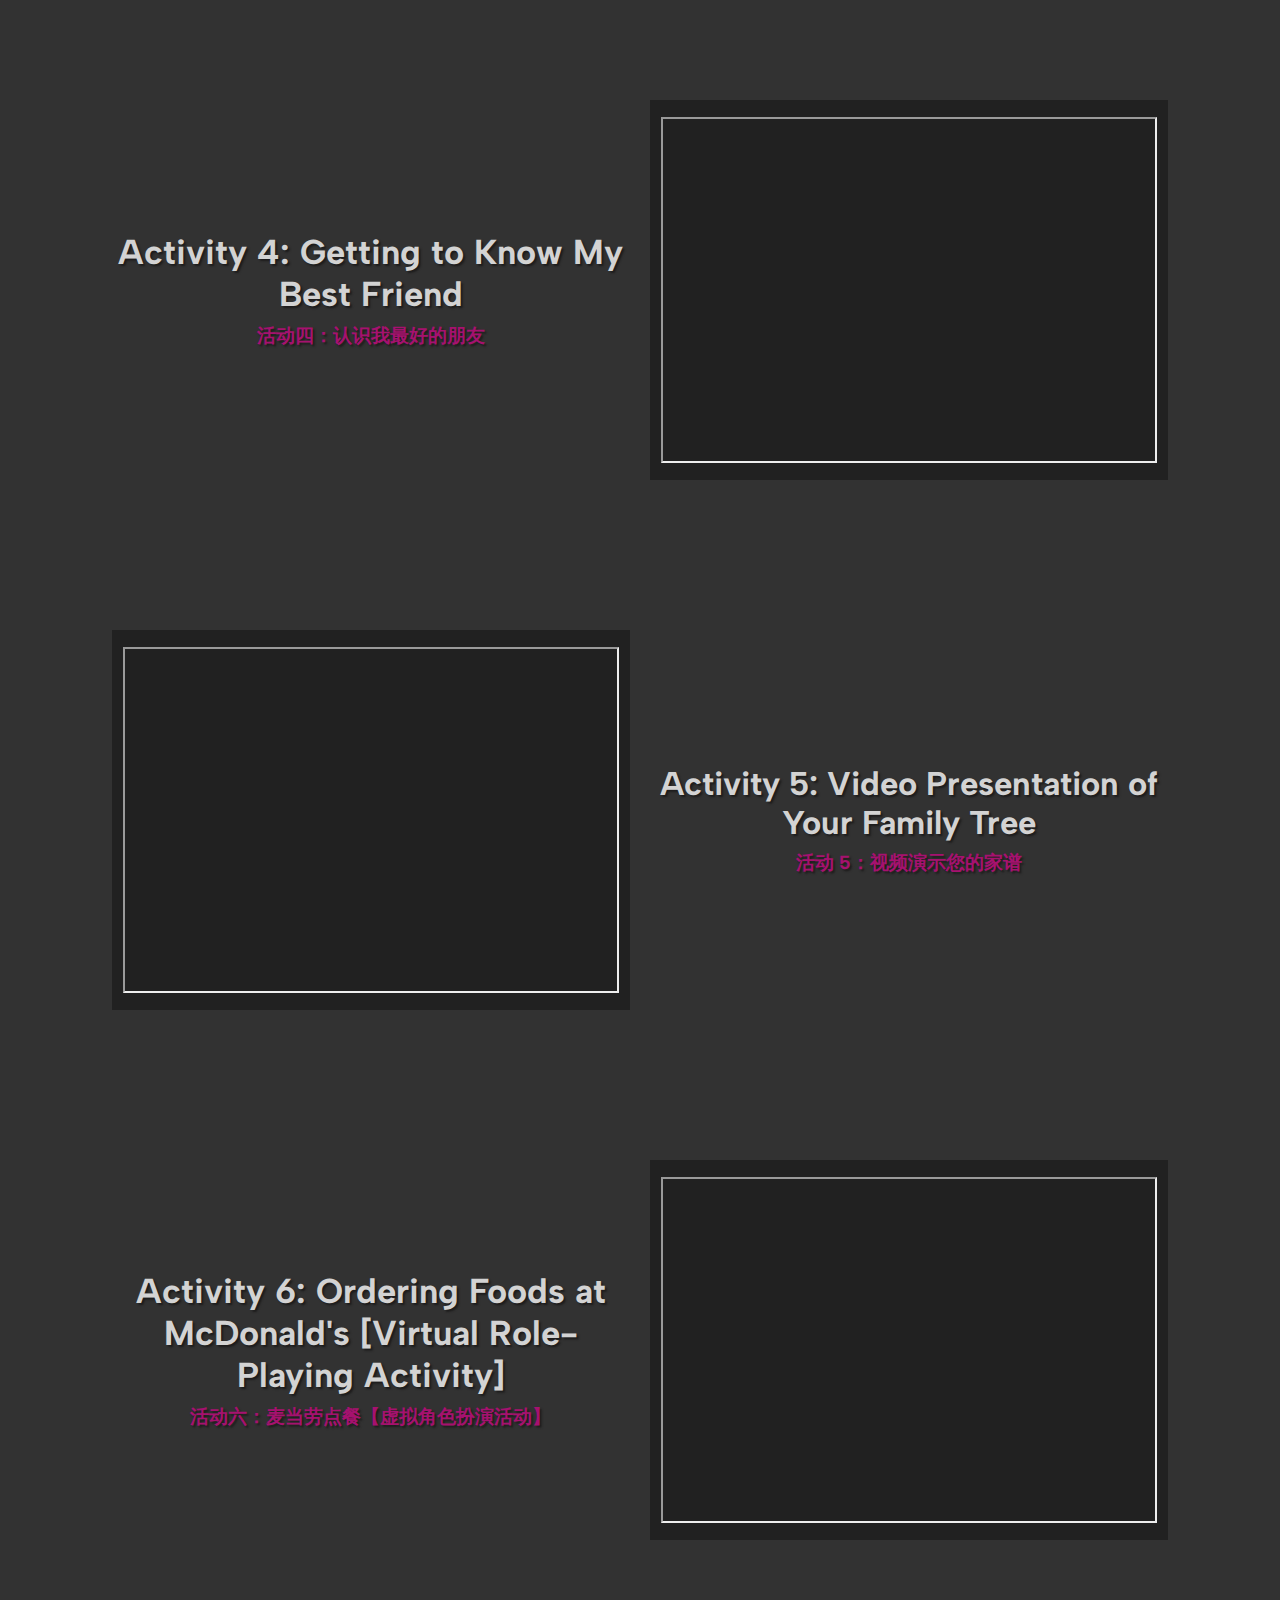
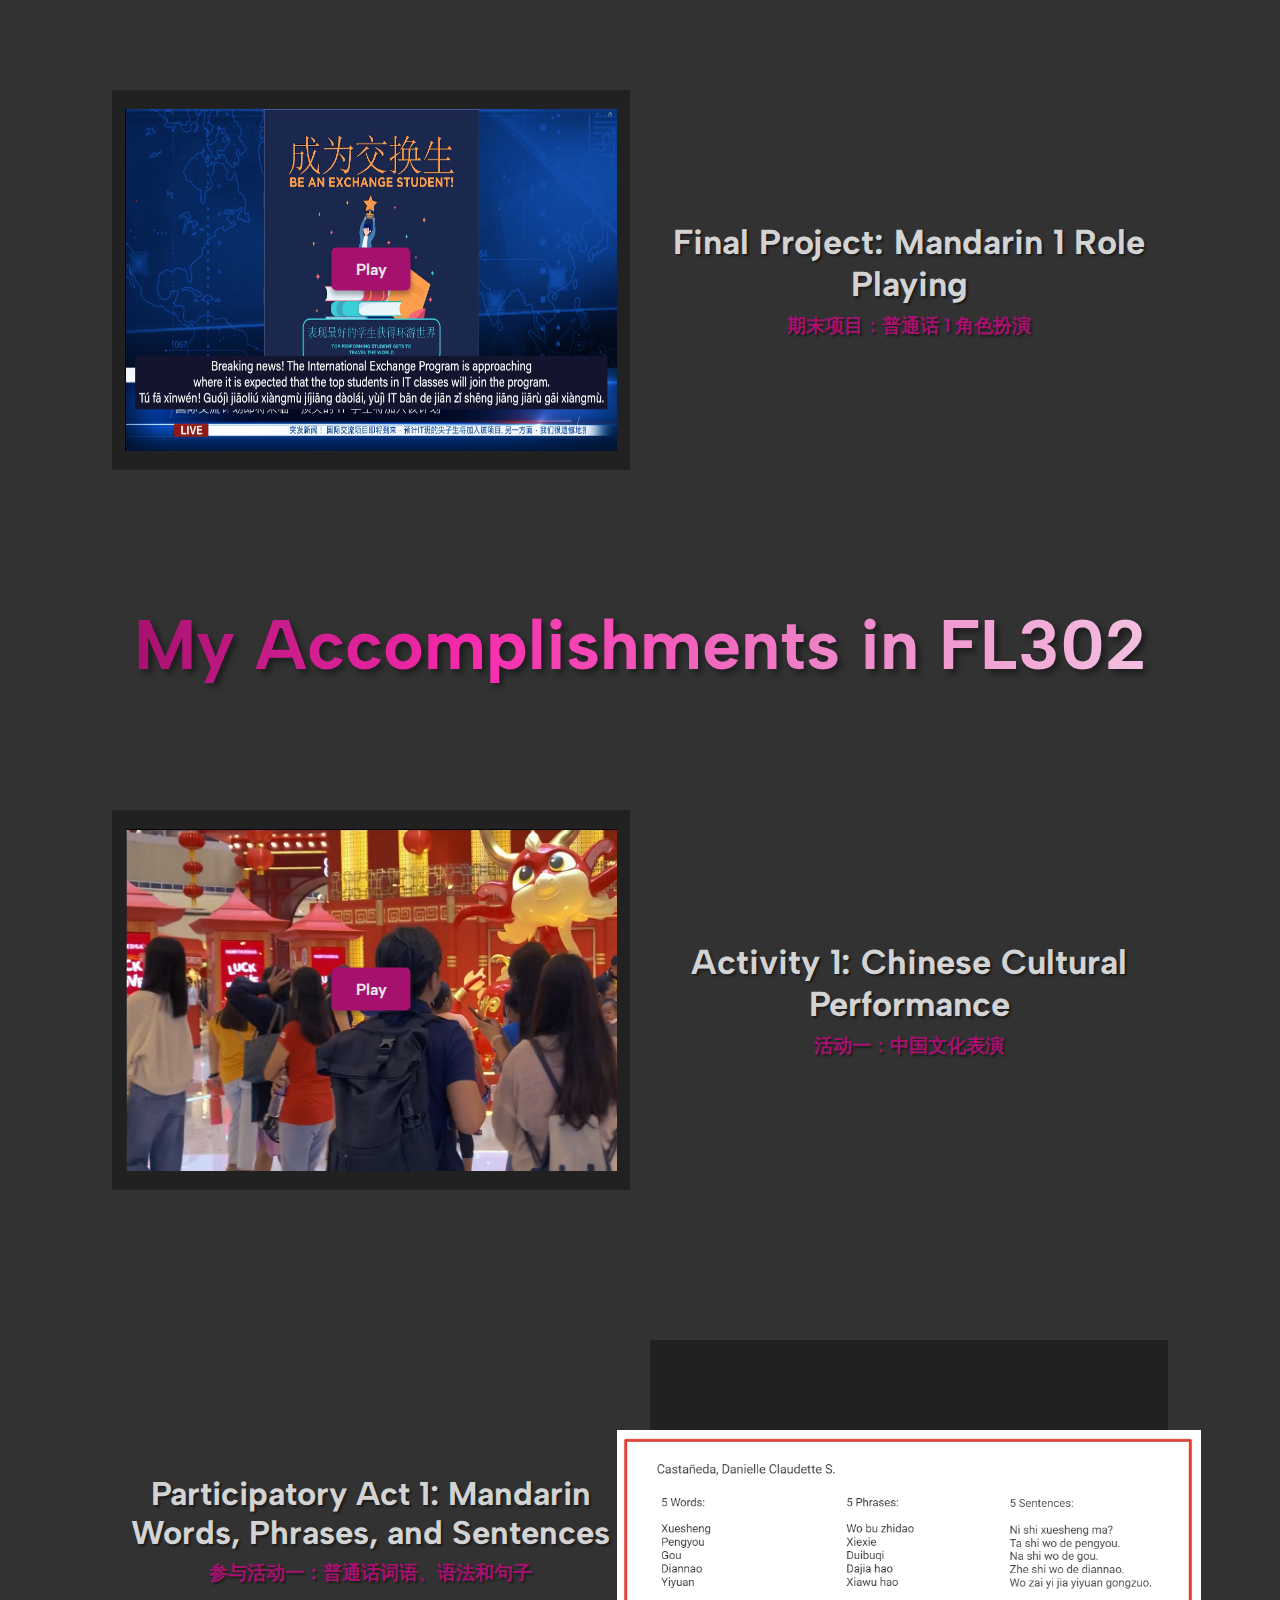
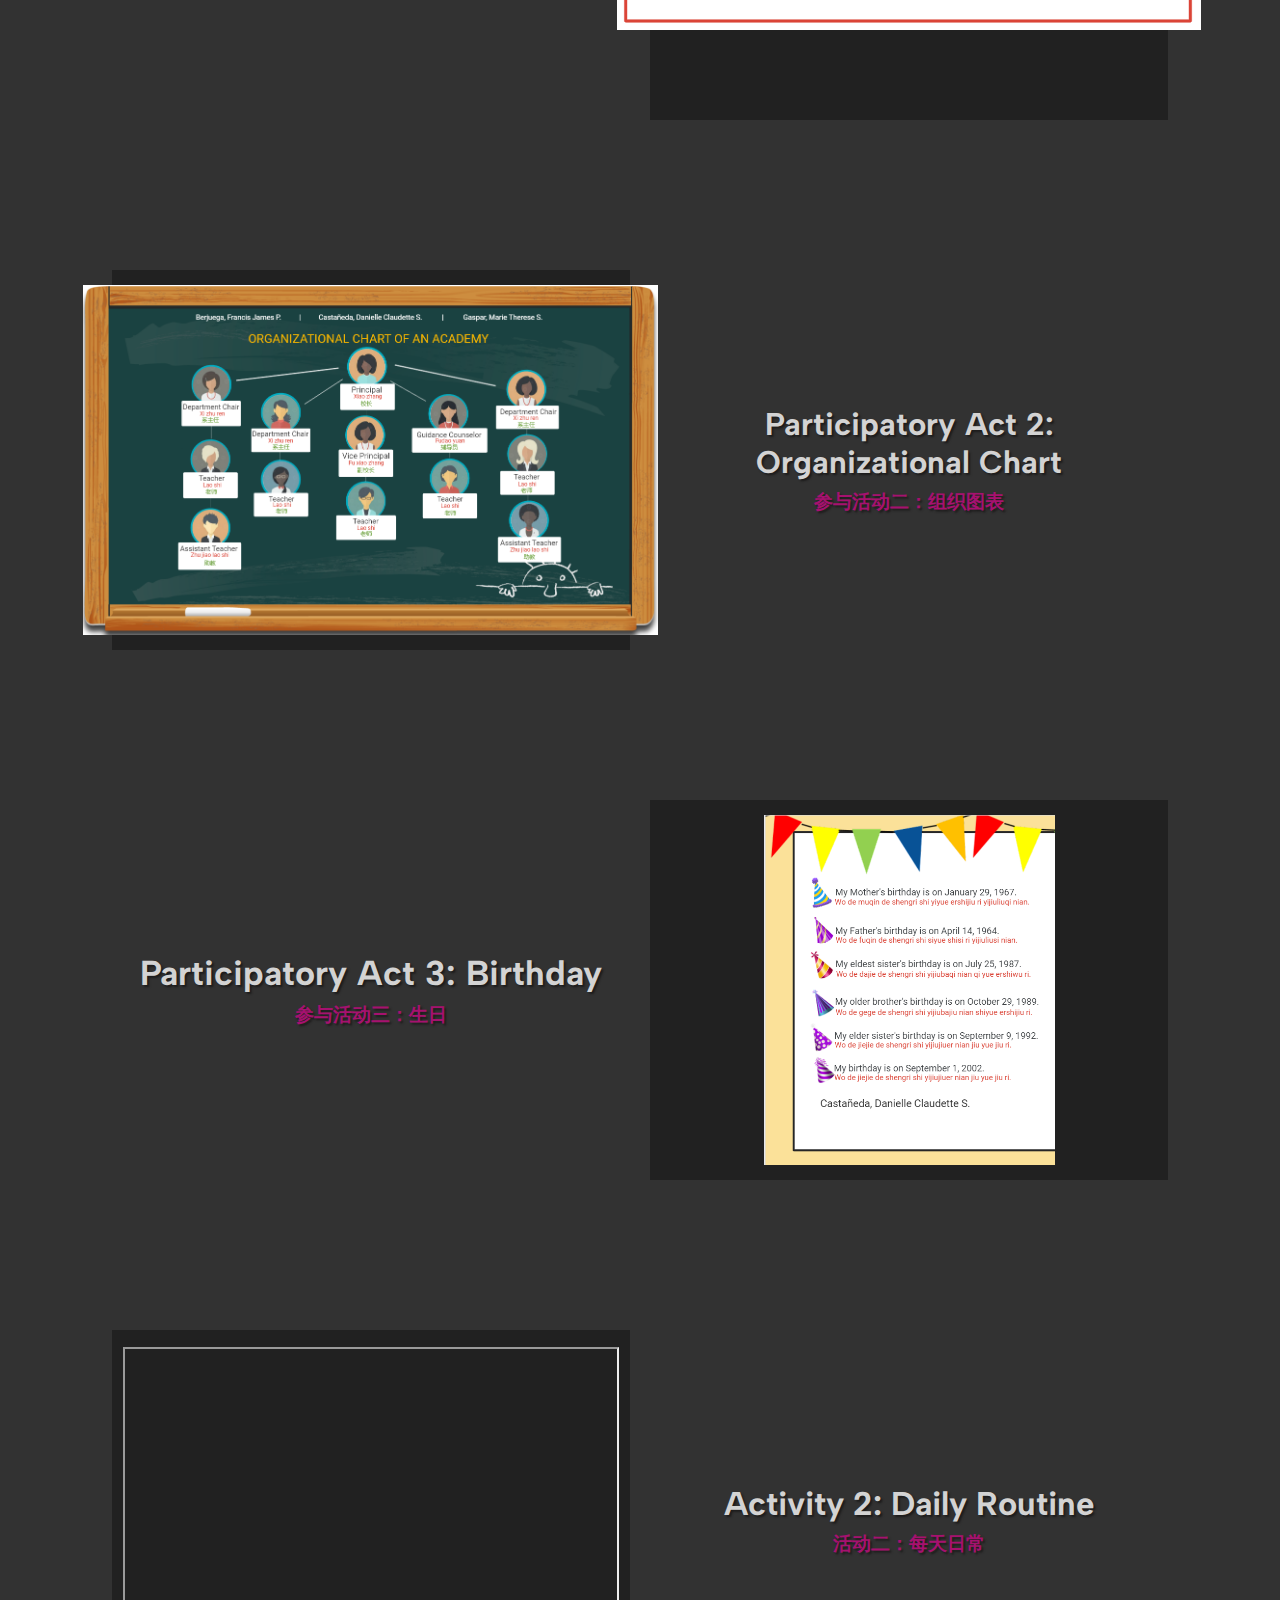
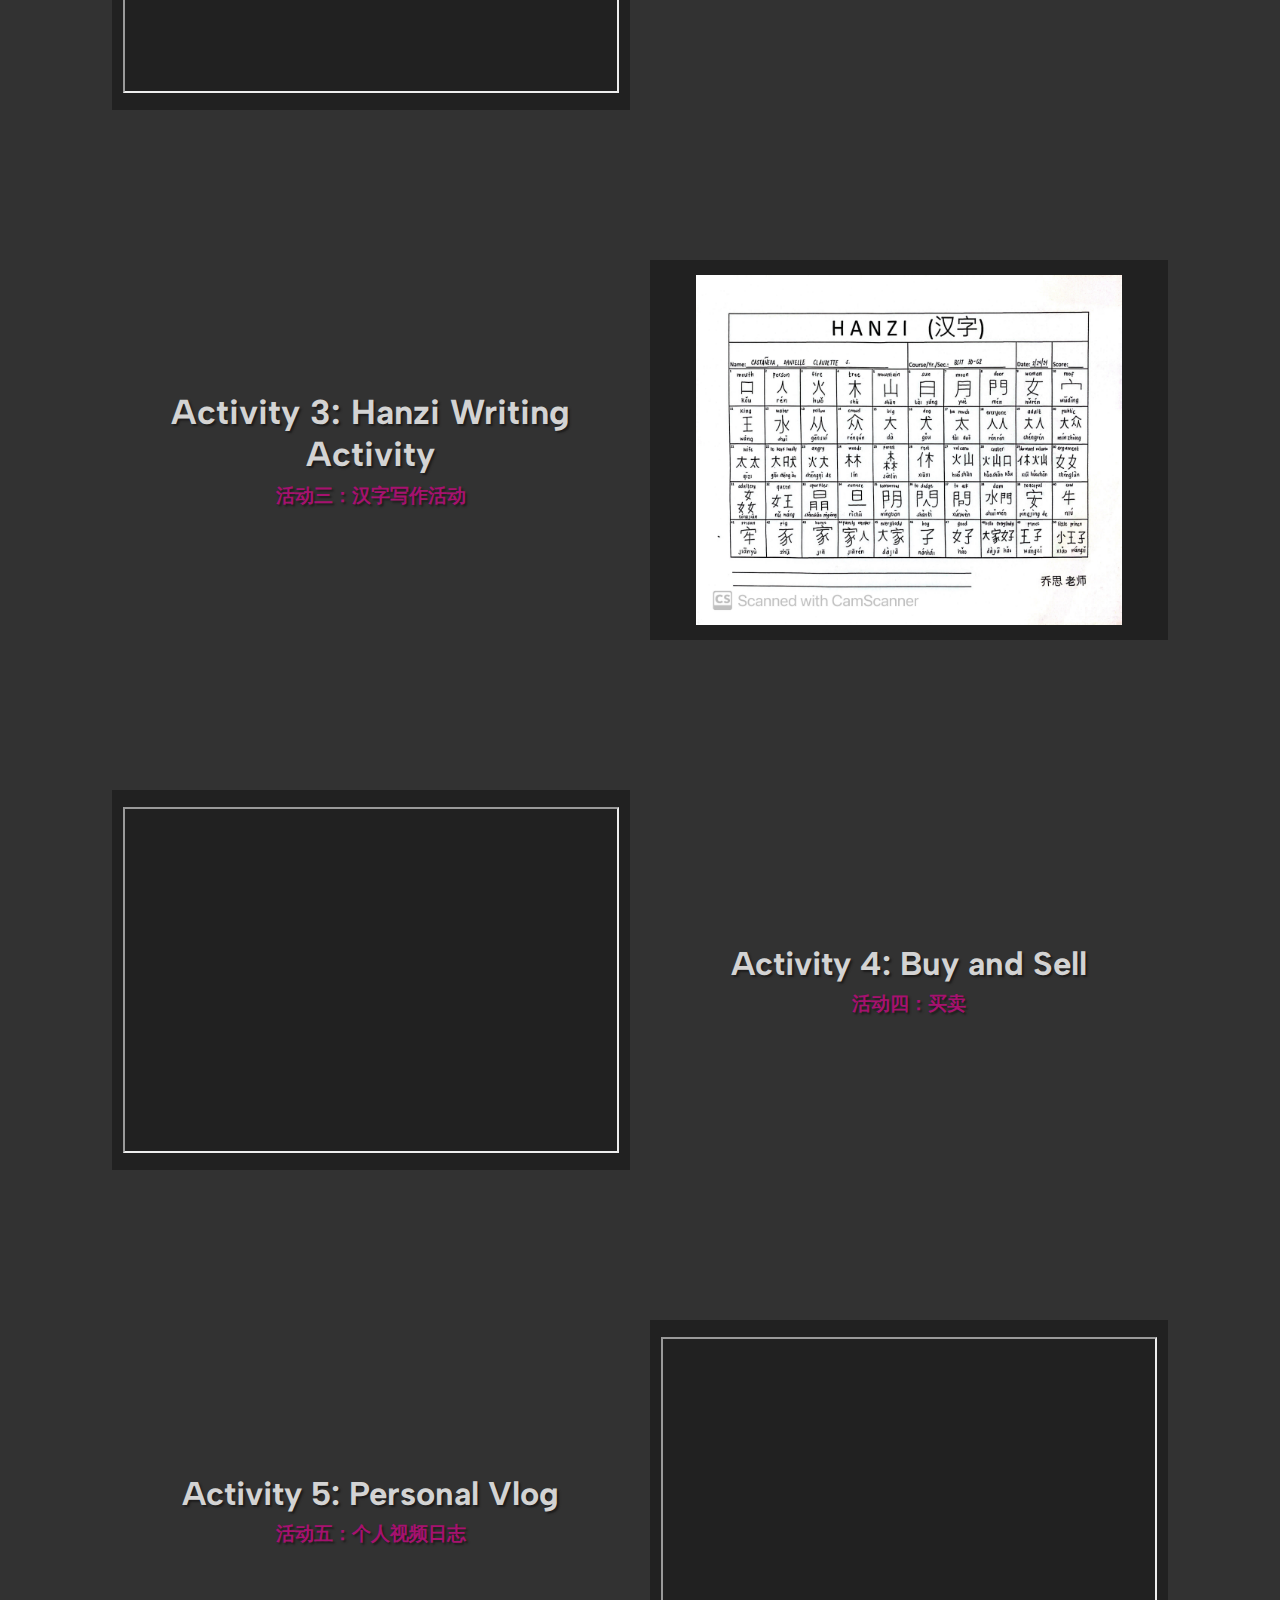
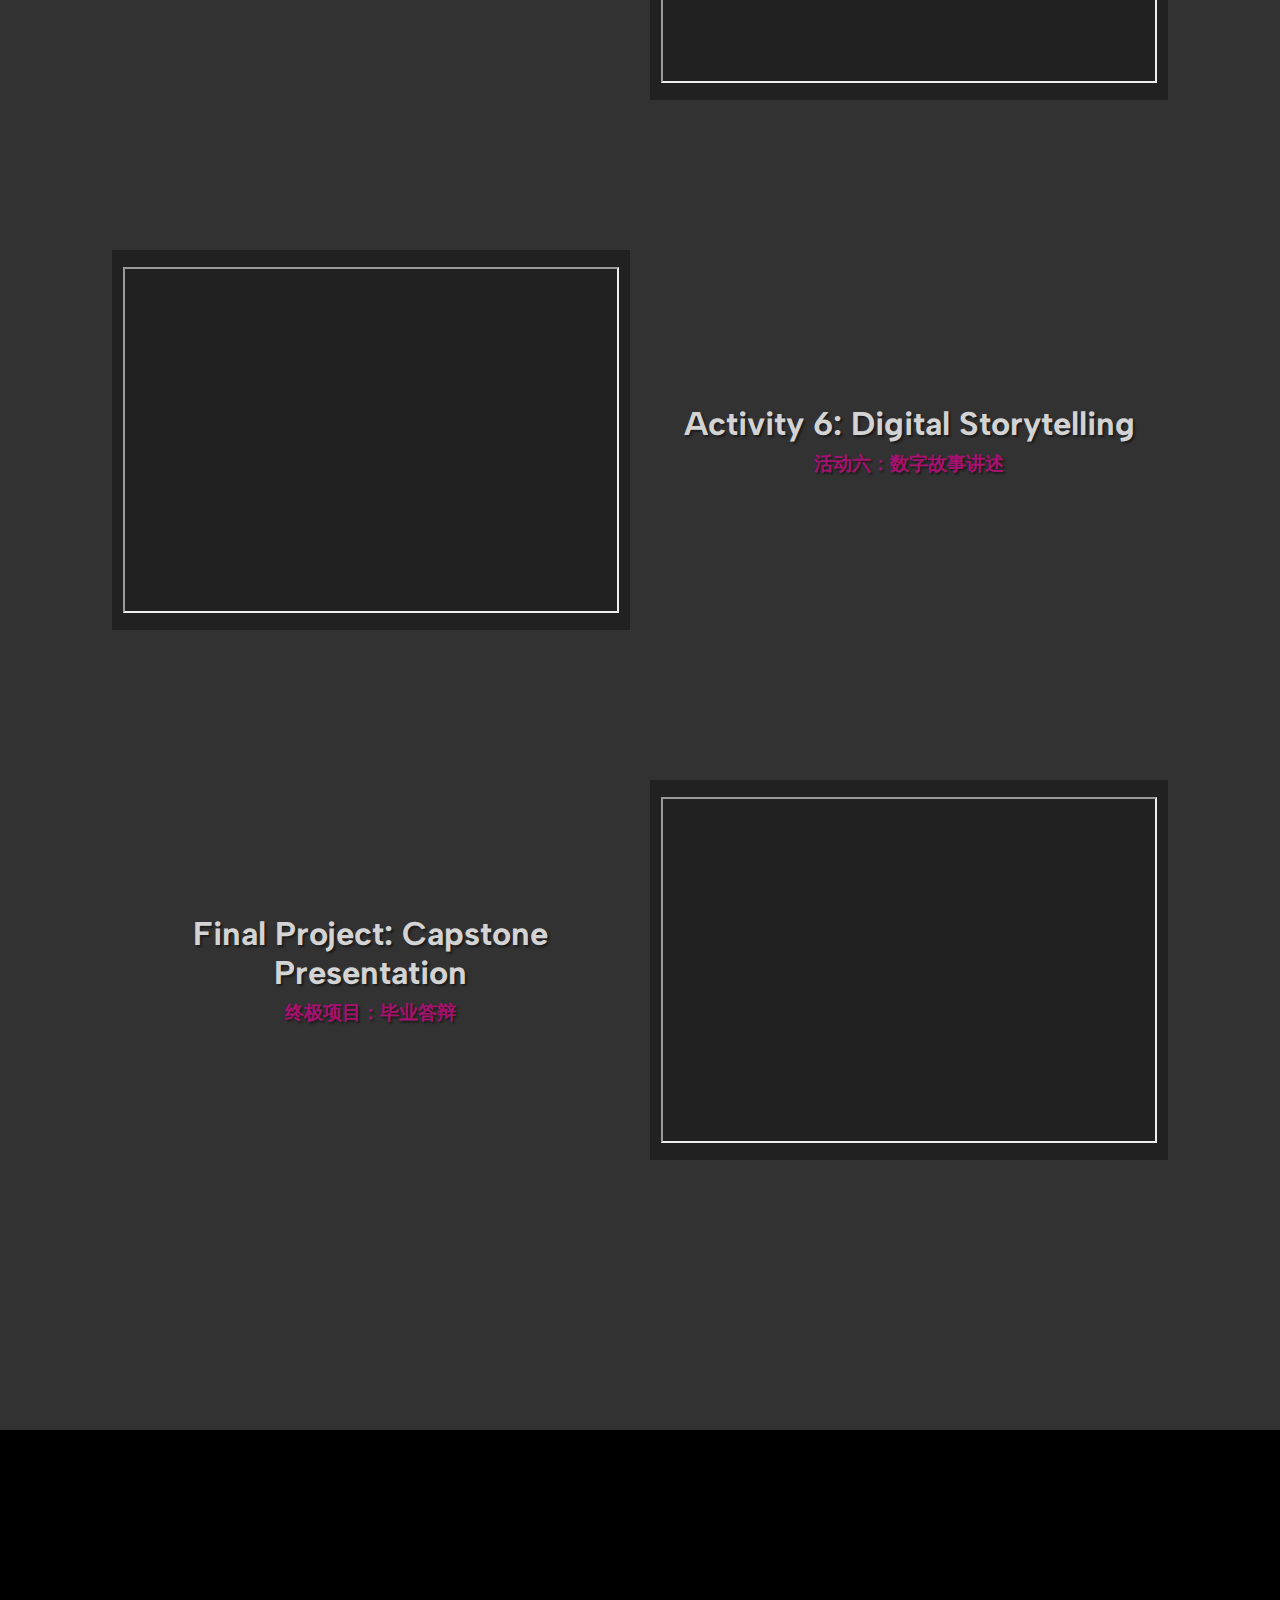
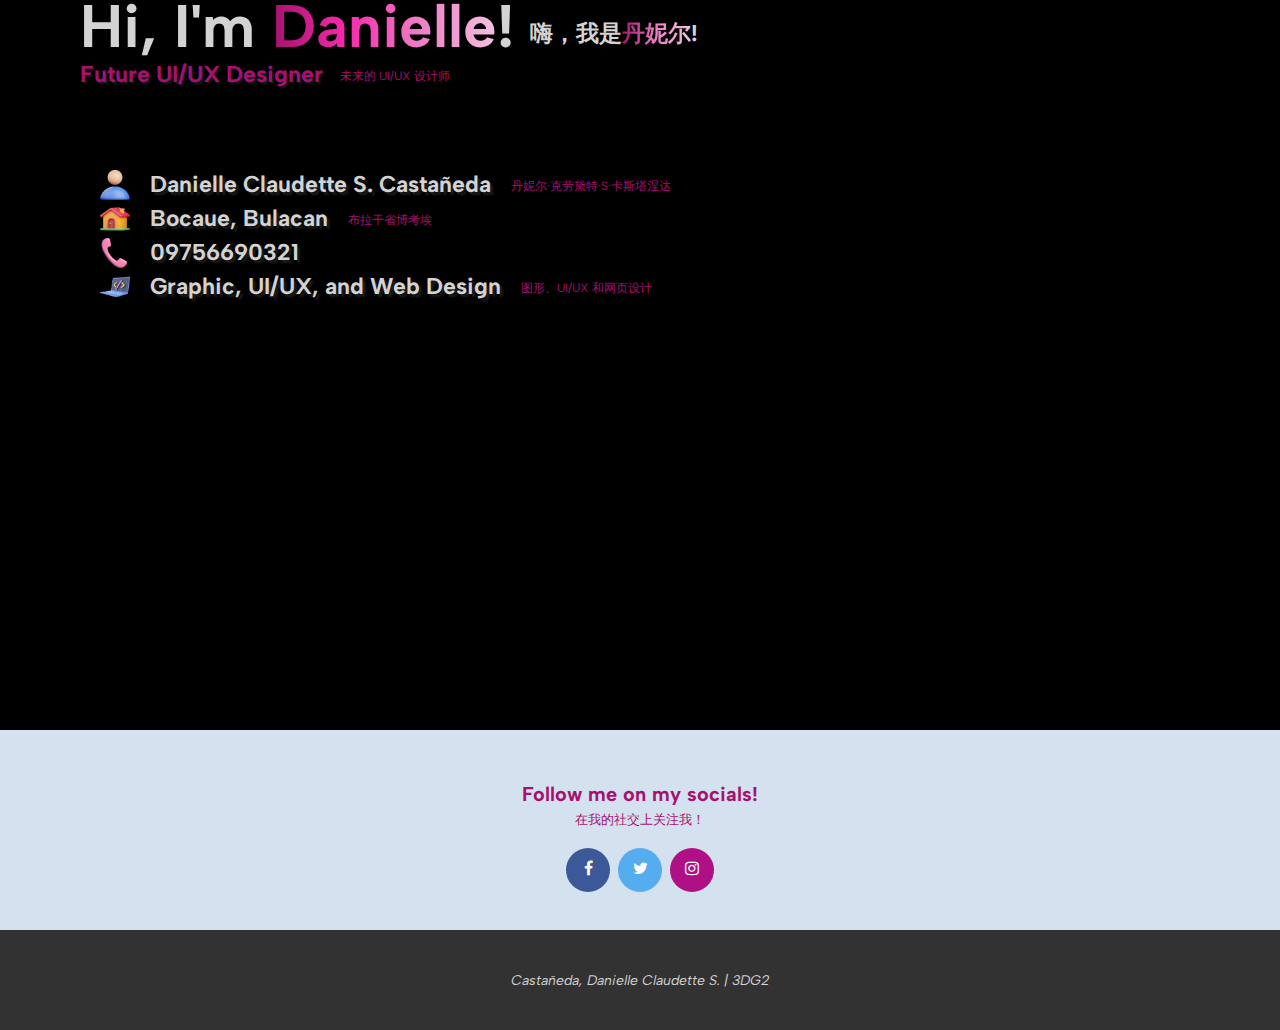
==== commit 121d8c51: "index.html" ====
--- a/index.html
+++ b/index.html
@@ -326,17 +326,25 @@
                         </div>
                     </div>
                 </div>
+
+                <div class = "content tenthAct reverse">
+                    <div class = "vid tenthAct">
+                        <iframe src="https://drive.google.com/file/d/1h51gDwrKSkaeirVOOEpGh6-EcdICCdNJ/preview" width="640" height="480" allow="autoplay" allowfullscreen></iframe>
+                    </div>
+    
+                    <div class = "Def tenthDef">
+                        <div>
+                            <h2>Final Project: Capstone Presentation</h2>
+                            <h3>终极项目：毕业答辩</h3>
+                        </div>
+                    </div>
+                </div>
                 
             </div>
         </div>
     
     </section>
 
-
-
-
-
-    
     <section id = "about">
         <div class = "AboutContainer">
 
--- a/CSS/FL_Styles.css
+++ b/CSS/FL_Styles.css
@@ -268,7 +268,7 @@
 }
 
 .PortfolioContainercopy{
-    height: 5200px;
+    height: 5700px;
 }
 
 .actContainer{
@@ -556,6 +556,31 @@
 }
 
 .ninthDef div h3{
+    font-size: 19px;
+    color: #a6116f;
+}
+
+.tenthDef{
+    color: lightgray;
+    font-size: 22px;
+    font-family: 'Albert Sans';
+    letter-spacing: 2px;
+    letter-spacing: 0px;
+    text-shadow: 2px 2px 2px #1d1c1c;
+}
+
+.tenthDef div{
+    display: flex;
+    flex-direction: column;
+    justify-content: center;
+    align-items: center;
+}
+
+.tenthDef div h2{
+    text-align: center;
+}
+
+.tenthDef div h3{
     font-size: 19px;
     color: #a6116f;
 }
